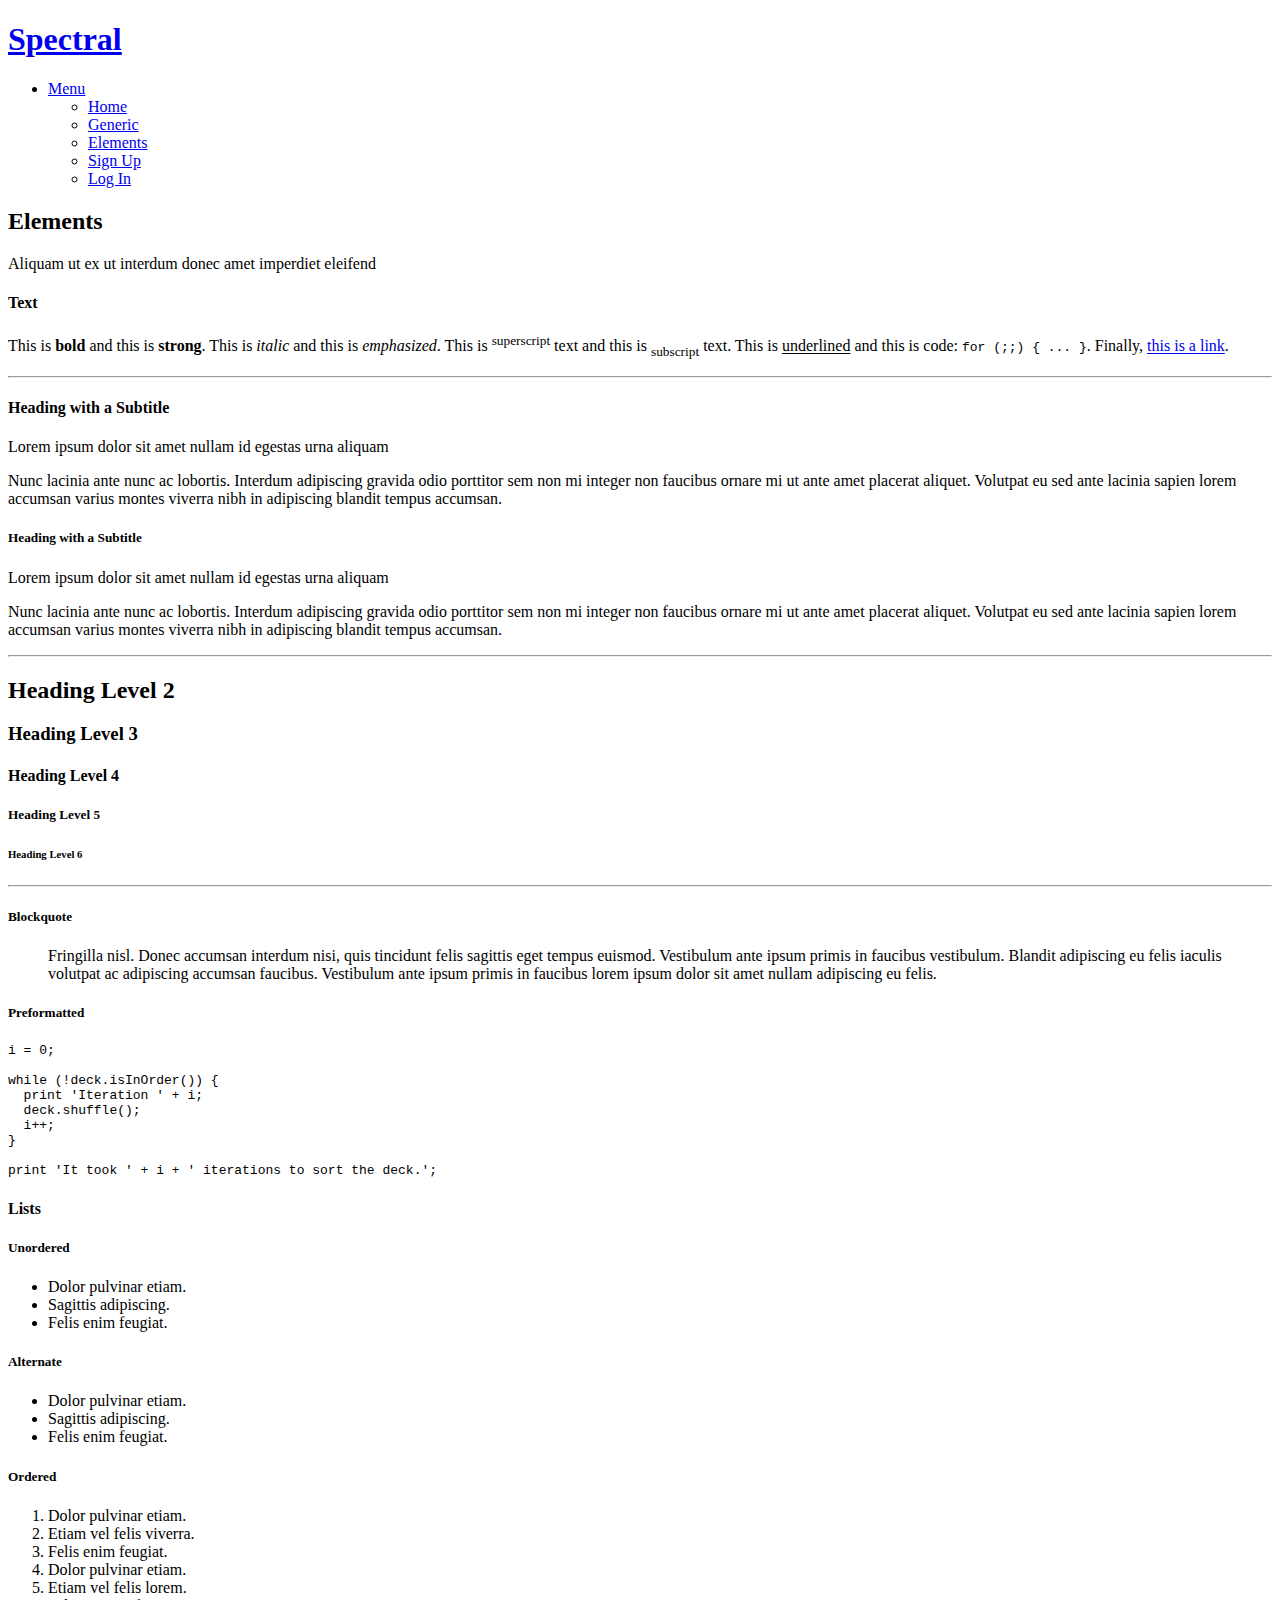
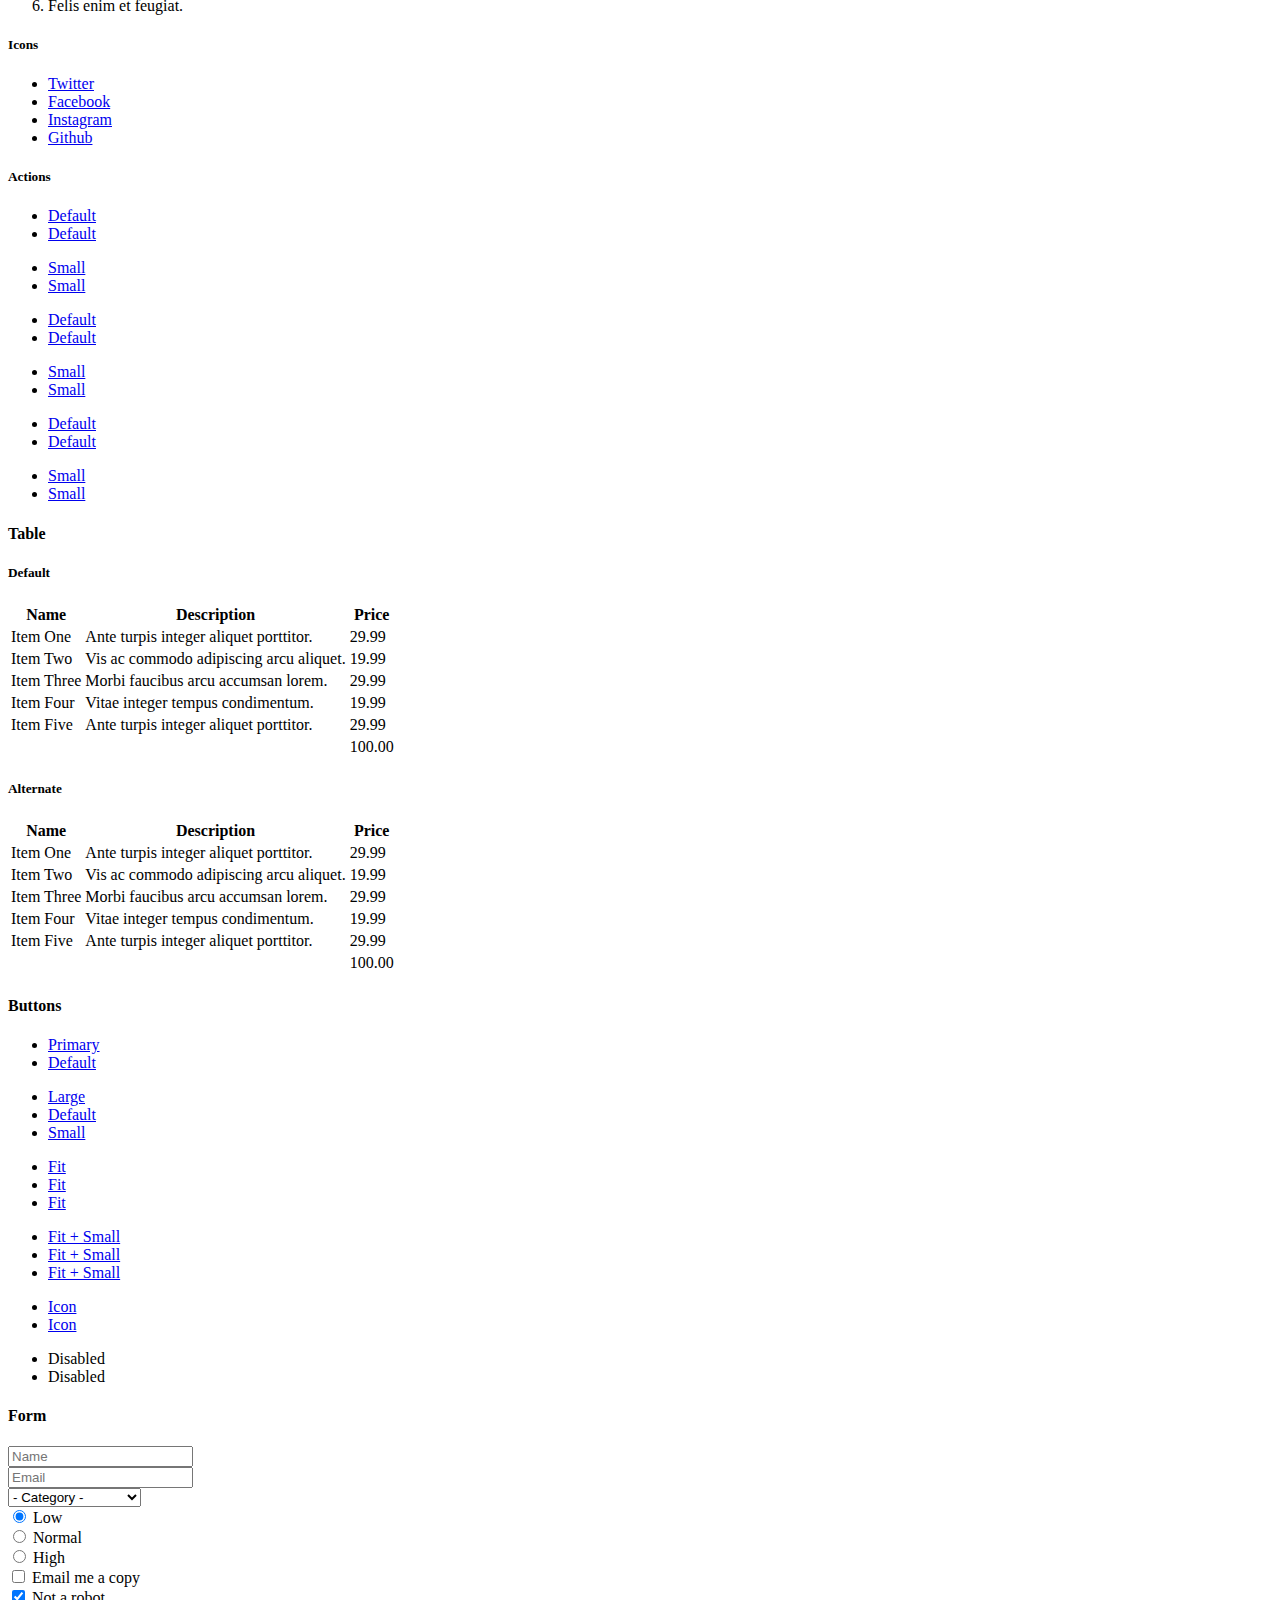
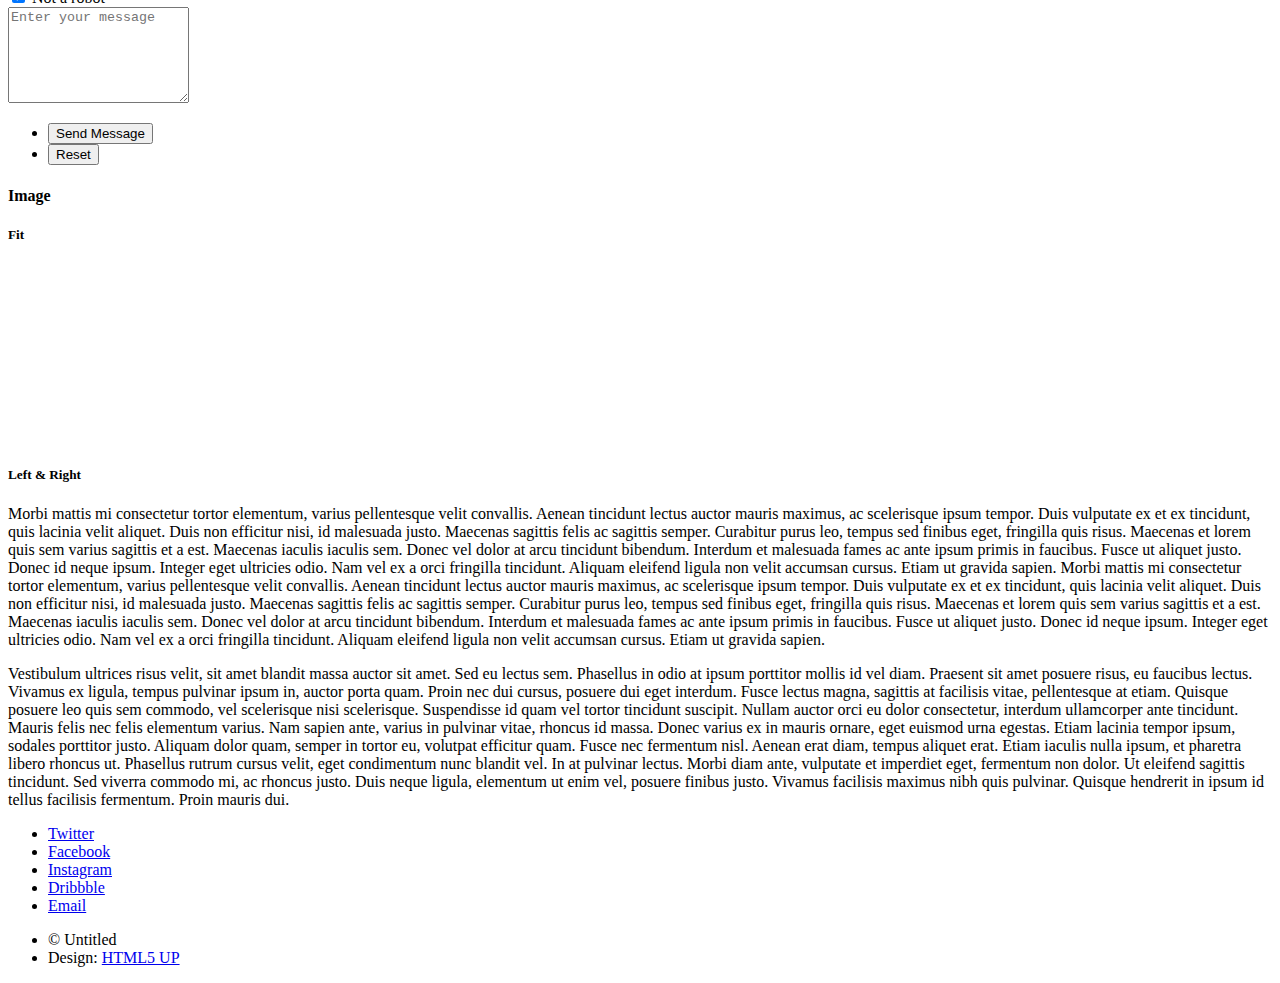
==== elements.html @ 7acec1b7 "Add files via upload" ====
<!DOCTYPE HTML>
<!--
	Spectral by HTML5 UP
	html5up.net | @ajlkn
	Free for personal and commercial use under the CCA 3.0 license (html5up.net/license)
-->
<html>
	<head>
		<title>Elements - Spectral by HTML5 UP</title>
		<meta charset="utf-8" />
		<meta name="viewport" content="width=device-width, initial-scale=1, user-scalable=no" />
		<link rel="stylesheet" href="assets/css/main.css" />
		<noscript><link rel="stylesheet" href="assets/css/noscript.css" /></noscript>
	</head>
	<body class="is-preload">

		<!-- Page Wrapper -->
			<div id="page-wrapper">

				<!-- Header -->
					<header id="header">
						<h1><a href="index.html">Spectral</a></h1>
						<nav id="nav">
							<ul>
								<li class="special">
									<a href="#menu" class="menuToggle"><span>Menu</span></a>
									<div id="menu">
										<ul>
											<li><a href="index.html">Home</a></li>
											<li><a href="generic.html">Generic</a></li>
											<li><a href="elements.html">Elements</a></li>
											<li><a href="#">Sign Up</a></li>
											<li><a href="#">Log In</a></li>
										</ul>
									</div>
								</li>
							</ul>
						</nav>
					</header>

				<!-- Main -->
					<article id="main">
						<header>
							<h2>Elements</h2>
							<p>Aliquam ut ex ut interdum donec amet imperdiet eleifend</p>
						</header>
						<section class="wrapper style5">
							<div class="inner">

								<section>
									<h4>Text</h4>
									<p>This is <b>bold</b> and this is <strong>strong</strong>. This is <i>italic</i> and this is <em>emphasized</em>.
									This is <sup>superscript</sup> text and this is <sub>subscript</sub> text.
									This is <u>underlined</u> and this is code: <code>for (;;) { ... }</code>. Finally, <a href="#">this is a link</a>.</p>
									<hr />
									<header>
										<h4>Heading with a Subtitle</h4>
										<p>Lorem ipsum dolor sit amet nullam id egestas urna aliquam</p>
									</header>
									<p>Nunc lacinia ante nunc ac lobortis. Interdum adipiscing gravida odio porttitor sem non mi integer non faucibus ornare mi ut ante amet placerat aliquet. Volutpat eu sed ante lacinia sapien lorem accumsan varius montes viverra nibh in adipiscing blandit tempus accumsan.</p>
									<header>
										<h5>Heading with a Subtitle</h5>
										<p>Lorem ipsum dolor sit amet nullam id egestas urna aliquam</p>
									</header>
									<p>Nunc lacinia ante nunc ac lobortis. Interdum adipiscing gravida odio porttitor sem non mi integer non faucibus ornare mi ut ante amet placerat aliquet. Volutpat eu sed ante lacinia sapien lorem accumsan varius montes viverra nibh in adipiscing blandit tempus accumsan.</p>
									<hr />
									<h2>Heading Level 2</h2>
									<h3>Heading Level 3</h3>
									<h4>Heading Level 4</h4>
									<h5>Heading Level 5</h5>
									<h6>Heading Level 6</h6>
									<hr />
									<h5>Blockquote</h5>
									<blockquote>Fringilla nisl. Donec accumsan interdum nisi, quis tincidunt felis sagittis eget tempus euismod. Vestibulum ante ipsum primis in faucibus vestibulum. Blandit adipiscing eu felis iaculis volutpat ac adipiscing accumsan faucibus. Vestibulum ante ipsum primis in faucibus lorem ipsum dolor sit amet nullam adipiscing eu felis.</blockquote>
									<h5>Preformatted</h5>
									<pre><code>i = 0;

while (!deck.isInOrder()) {
  print 'Iteration ' + i;
  deck.shuffle();
  i++;
}

print 'It took ' + i + ' iterations to sort the deck.';</code></pre>
								</section>

								<section>
									<h4>Lists</h4>
									<div class="row">
										<div class="col-6 col-12-medium">
											<h5>Unordered</h5>
											<ul>
												<li>Dolor pulvinar etiam.</li>
												<li>Sagittis adipiscing.</li>
												<li>Felis enim feugiat.</li>
											</ul>
											<h5>Alternate</h5>
											<ul class="alt">
												<li>Dolor pulvinar etiam.</li>
												<li>Sagittis adipiscing.</li>
												<li>Felis enim feugiat.</li>
											</ul>
										</div>
										<div class="col-6 col-12-medium">
											<h5>Ordered</h5>
											<ol>
												<li>Dolor pulvinar etiam.</li>
												<li>Etiam vel felis viverra.</li>
												<li>Felis enim feugiat.</li>
												<li>Dolor pulvinar etiam.</li>
												<li>Etiam vel felis lorem.</li>
												<li>Felis enim et feugiat.</li>
											</ol>
											<h5>Icons</h5>
											<ul class="icons">
												<li><a href="#" class="icon brands fa-twitter"><span class="label">Twitter</span></a></li>
												<li><a href="#" class="icon brands fa-facebook-f"><span class="label">Facebook</span></a></li>
												<li><a href="#" class="icon brands fa-instagram"><span class="label">Instagram</span></a></li>
												<li><a href="#" class="icon brands fa-github"><span class="label">Github</span></a></li>
											</ul>
										</div>
									</div>
									<h5>Actions</h5>
									<div class="row">
										<div class="col-6 col-12-medium">
											<ul class="actions">
												<li><a href="#" class="button primary">Default</a></li>
												<li><a href="#" class="button">Default</a></li>
											</ul>
											<ul class="actions small">
												<li><a href="#" class="button primary small">Small</a></li>
												<li><a href="#" class="button small">Small</a></li>
											</ul>
											<ul class="actions stacked">
												<li><a href="#" class="button primary">Default</a></li>
												<li><a href="#" class="button">Default</a></li>
											</ul>
											<ul class="actions stacked">
												<li><a href="#" class="button primary small">Small</a></li>
												<li><a href="#" class="button small">Small</a></li>
											</ul>
										</div>
										<div class="col-6 col-12-medium">
											<ul class="actions stacked">
												<li><a href="#" class="button primary fit">Default</a></li>
												<li><a href="#" class="button fit">Default</a></li>
											</ul>
											<ul class="actions stacked">
												<li><a href="#" class="button primary small fit">Small</a></li>
												<li><a href="#" class="button small fit">Small</a></li>
											</ul>
										</div>
									</div>
								</section>

								<section>
									<h4>Table</h4>
									<h5>Default</h5>
									<div class="table-wrapper">
										<table>
											<thead>
												<tr>
													<th>Name</th>
													<th>Description</th>
													<th>Price</th>
												</tr>
											</thead>
											<tbody>
												<tr>
													<td>Item One</td>
													<td>Ante turpis integer aliquet porttitor.</td>
													<td>29.99</td>
												</tr>
												<tr>
													<td>Item Two</td>
													<td>Vis ac commodo adipiscing arcu aliquet.</td>
													<td>19.99</td>
												</tr>
												<tr>
													<td>Item Three</td>
													<td> Morbi faucibus arcu accumsan lorem.</td>
													<td>29.99</td>
												</tr>
												<tr>
													<td>Item Four</td>
													<td>Vitae integer tempus condimentum.</td>
													<td>19.99</td>
												</tr>
												<tr>
													<td>Item Five</td>
													<td>Ante turpis integer aliquet porttitor.</td>
													<td>29.99</td>
												</tr>
											</tbody>
											<tfoot>
												<tr>
													<td colspan="2"></td>
													<td>100.00</td>
												</tr>
											</tfoot>
										</table>
									</div>

									<h5>Alternate</h5>
									<div class="table-wrapper">
										<table class="alt">
											<thead>
												<tr>
													<th>Name</th>
													<th>Description</th>
													<th>Price</th>
												</tr>
											</thead>
											<tbody>
												<tr>
													<td>Item One</td>
													<td>Ante turpis integer aliquet porttitor.</td>
													<td>29.99</td>
												</tr>
												<tr>
													<td>Item Two</td>
													<td>Vis ac commodo adipiscing arcu aliquet.</td>
													<td>19.99</td>
												</tr>
												<tr>
													<td>Item Three</td>
													<td> Morbi faucibus arcu accumsan lorem.</td>
													<td>29.99</td>
												</tr>
												<tr>
													<td>Item Four</td>
													<td>Vitae integer tempus condimentum.</td>
													<td>19.99</td>
												</tr>
												<tr>
													<td>Item Five</td>
													<td>Ante turpis integer aliquet porttitor.</td>
													<td>29.99</td>
												</tr>
											</tbody>
											<tfoot>
												<tr>
													<td colspan="2"></td>
													<td>100.00</td>
												</tr>
											</tfoot>
										</table>
									</div>
								</section>

								<section>
									<h4>Buttons</h4>
									<ul class="actions">
										<li><a href="#" class="button primary">Primary</a></li>
										<li><a href="#" class="button">Default</a></li>
									</ul>
									<ul class="actions">
										<li><a href="#" class="button large">Large</a></li>
										<li><a href="#" class="button">Default</a></li>
										<li><a href="#" class="button small">Small</a></li>
									</ul>
									<ul class="actions fit">
										<li><a href="#" class="button fit">Fit</a></li>
										<li><a href="#" class="button primary fit">Fit</a></li>
										<li><a href="#" class="button fit">Fit</a></li>
									</ul>
									<ul class="actions fit small">
										<li><a href="#" class="button primary fit small">Fit + Small</a></li>
										<li><a href="#" class="button fit small">Fit + Small</a></li>
										<li><a href="#" class="button primary fit small">Fit + Small</a></li>
									</ul>
									<ul class="actions">
										<li><a href="#" class="button primary icon solid fa-download">Icon</a></li>
										<li><a href="#" class="button icon solid fa-download">Icon</a></li>
									</ul>
									<ul class="actions">
										<li><span class="button primary disabled">Disabled</span></li>
										<li><span class="button disabled">Disabled</span></li>
									</ul>
								</section>

								<section>
									<h4>Form</h4>
									<form method="post" action="#">
										<div class="row gtr-uniform">
											<div class="col-6 col-12-xsmall">
												<input type="text" name="demo-name" id="demo-name" value="" placeholder="Name" />
											</div>
											<div class="col-6 col-12-xsmall">
												<input type="email" name="demo-email" id="demo-email" value="" placeholder="Email" />
											</div>
											<div class="col-12">
												<select name="demo-category" id="demo-category">
													<option value="">- Category -</option>
													<option value="1">Manufacturing</option>
													<option value="1">Shipping</option>
													<option value="1">Administration</option>
													<option value="1">Human Resources</option>
												</select>
											</div>
											<div class="col-4 col-12-small">
												<input type="radio" id="demo-priority-low" name="demo-priority" checked>
												<label for="demo-priority-low">Low</label>
											</div>
											<div class="col-4 col-12-small">
												<input type="radio" id="demo-priority-normal" name="demo-priority">
												<label for="demo-priority-normal">Normal</label>
											</div>
											<div class="col-4 col-12-small">
												<input type="radio" id="demo-priority-high" name="demo-priority">
												<label for="demo-priority-high">High</label>
											</div>
											<div class="col-6 col-12-small">
												<input type="checkbox" id="demo-copy" name="demo-copy">
												<label for="demo-copy">Email me a copy</label>
											</div>
											<div class="col-6 col-12-small">
												<input type="checkbox" id="demo-human" name="demo-human" checked>
												<label for="demo-human">Not a robot</label>
											</div>
											<div class="col-12">
												<textarea name="demo-message" id="demo-message" placeholder="Enter your message" rows="6"></textarea>
											</div>
											<div class="col-12">
												<ul class="actions">
													<li><input type="submit" value="Send Message" class="primary" /></li>
													<li><input type="reset" value="Reset" /></li>
												</ul>
											</div>
										</div>
									</form>
								</section>

								<section>
									<h4>Image</h4>
									<h5>Fit</h5>
									<div class="box alt">
										<div class="row gtr-50 gtr-uniform">
											<div class="col-12"><span class="image fit"><img src="images/banner.jpg" alt="" /></span></div>
											<div class="col-4"><span class="image fit"><img src="images/pic01.jpg" alt="" /></span></div>
											<div class="col-4"><span class="image fit"><img src="images/pic02.jpg" alt="" /></span></div>
											<div class="col-4"><span class="image fit"><img src="images/pic03.jpg" alt="" /></span></div>
											<div class="col-4"><span class="image fit"><img src="images/pic03.jpg" alt="" /></span></div>
											<div class="col-4"><span class="image fit"><img src="images/pic02.jpg" alt="" /></span></div>
											<div class="col-4"><span class="image fit"><img src="images/pic01.jpg" alt="" /></span></div>
											<div class="col-4"><span class="image fit"><img src="images/pic02.jpg" alt="" /></span></div>
											<div class="col-4"><span class="image fit"><img src="images/pic01.jpg" alt="" /></span></div>
											<div class="col-4"><span class="image fit"><img src="images/pic03.jpg" alt="" /></span></div>
										</div>
									</div>
									<h5>Left &amp; Right</h5>
									<p><span class="image left"><img src="images/pic04.jpg" alt="" /></span>Morbi mattis mi consectetur tortor elementum, varius pellentesque velit convallis. Aenean tincidunt lectus auctor mauris maximus, ac scelerisque ipsum tempor. Duis vulputate ex et ex tincidunt, quis lacinia velit aliquet. Duis non efficitur nisi, id malesuada justo. Maecenas sagittis felis ac sagittis semper. Curabitur purus leo, tempus sed finibus eget, fringilla quis risus. Maecenas et lorem quis sem varius sagittis et a est. Maecenas iaculis iaculis sem. Donec vel dolor at arcu tincidunt bibendum. Interdum et malesuada fames ac ante ipsum primis in faucibus. Fusce ut aliquet justo. Donec id neque ipsum. Integer eget ultricies odio. Nam vel ex a orci fringilla tincidunt. Aliquam eleifend ligula non velit accumsan cursus. Etiam ut gravida sapien. Morbi mattis mi consectetur tortor elementum, varius pellentesque velit convallis. Aenean tincidunt lectus auctor mauris maximus, ac scelerisque ipsum tempor. Duis vulputate ex et ex tincidunt, quis lacinia velit aliquet. Duis non efficitur nisi, id malesuada justo. Maecenas sagittis felis ac sagittis semper. Curabitur purus leo, tempus sed finibus eget, fringilla quis risus. Maecenas et lorem quis sem varius sagittis et a est. Maecenas iaculis iaculis sem. Donec vel dolor at arcu tincidunt bibendum. Interdum et malesuada fames ac ante ipsum primis in faucibus. Fusce ut aliquet justo. Donec id neque ipsum. Integer eget ultricies odio. Nam vel ex a orci fringilla tincidunt. Aliquam eleifend ligula non velit accumsan cursus. Etiam ut gravida sapien.</p>
									<p><span class="image right"><img src="images/pic05.jpg" alt="" /></span>Vestibulum ultrices risus velit, sit amet blandit massa auctor sit amet. Sed eu lectus sem. Phasellus in odio at ipsum porttitor mollis id vel diam. Praesent sit amet posuere risus, eu faucibus lectus. Vivamus ex ligula, tempus pulvinar ipsum in, auctor porta quam. Proin nec dui cursus, posuere dui eget interdum. Fusce lectus magna, sagittis at facilisis vitae, pellentesque at etiam. Quisque posuere leo quis sem commodo, vel scelerisque nisi scelerisque. Suspendisse id quam vel tortor tincidunt suscipit. Nullam auctor orci eu dolor consectetur, interdum ullamcorper ante tincidunt. Mauris felis nec felis elementum varius. Nam sapien ante, varius in pulvinar vitae, rhoncus id massa. Donec varius ex in mauris ornare, eget euismod urna egestas. Etiam lacinia tempor ipsum, sodales porttitor justo. Aliquam dolor quam, semper in tortor eu, volutpat efficitur quam. Fusce nec fermentum nisl. Aenean erat diam, tempus aliquet erat. Etiam iaculis nulla ipsum, et pharetra libero rhoncus ut. Phasellus rutrum cursus velit, eget condimentum nunc blandit vel. In at pulvinar lectus. Morbi diam ante, vulputate et imperdiet eget, fermentum non dolor. Ut eleifend sagittis tincidunt. Sed viverra commodo mi, ac rhoncus justo. Duis neque ligula, elementum ut enim vel, posuere finibus justo. Vivamus facilisis maximus nibh quis pulvinar. Quisque hendrerit in ipsum id tellus facilisis fermentum. Proin mauris dui.</p>
								</section>

							</div>
						</section>
					</article>

				<!-- Footer -->
					<footer id="footer">
						<ul class="icons">
							<li><a href="#" class="icon brands fa-twitter"><span class="label">Twitter</span></a></li>
							<li><a href="#" class="icon brands fa-facebook-f"><span class="label">Facebook</span></a></li>
							<li><a href="#" class="icon brands fa-instagram"><span class="label">Instagram</span></a></li>
							<li><a href="#" class="icon brands fa-dribbble"><span class="label">Dribbble</span></a></li>
							<li><a href="#" class="icon solid fa-envelope"><span class="label">Email</span></a></li>
						</ul>
						<ul class="copyright">
							<li>&copy; Untitled</li><li>Design: <a href="http://html5up.net">HTML5 UP</a></li>
						</ul>
					</footer>

			</div>

		<!-- Scripts -->
			<script src="assets/js/jquery.min.js"></script>
			<script src="assets/js/jquery.scrollex.min.js"></script>
			<script src="assets/js/jquery.scrolly.min.js"></script>
			<script src="assets/js/browser.min.js"></script>
			<script src="assets/js/breakpoints.min.js"></script>
			<script src="assets/js/util.js"></script>
			<script src="assets/js/main.js"></script>

	</body>
</html>
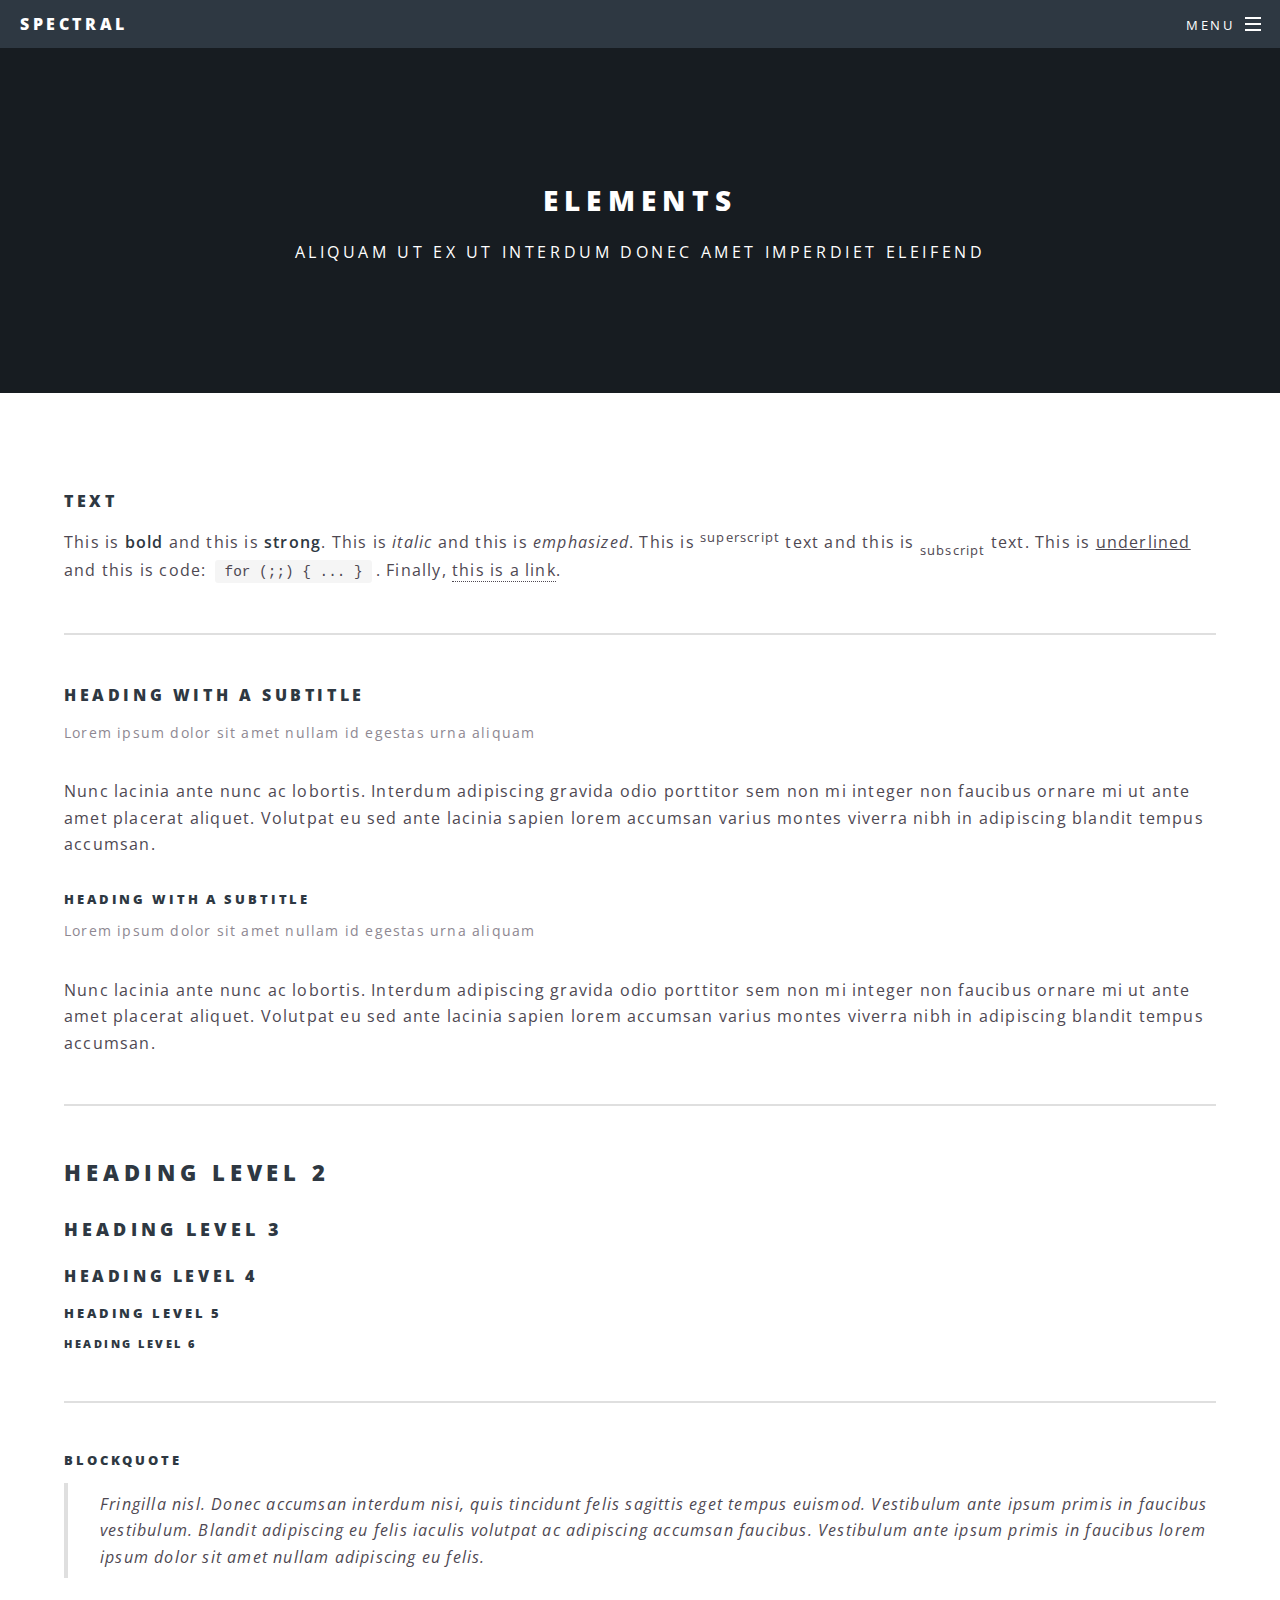
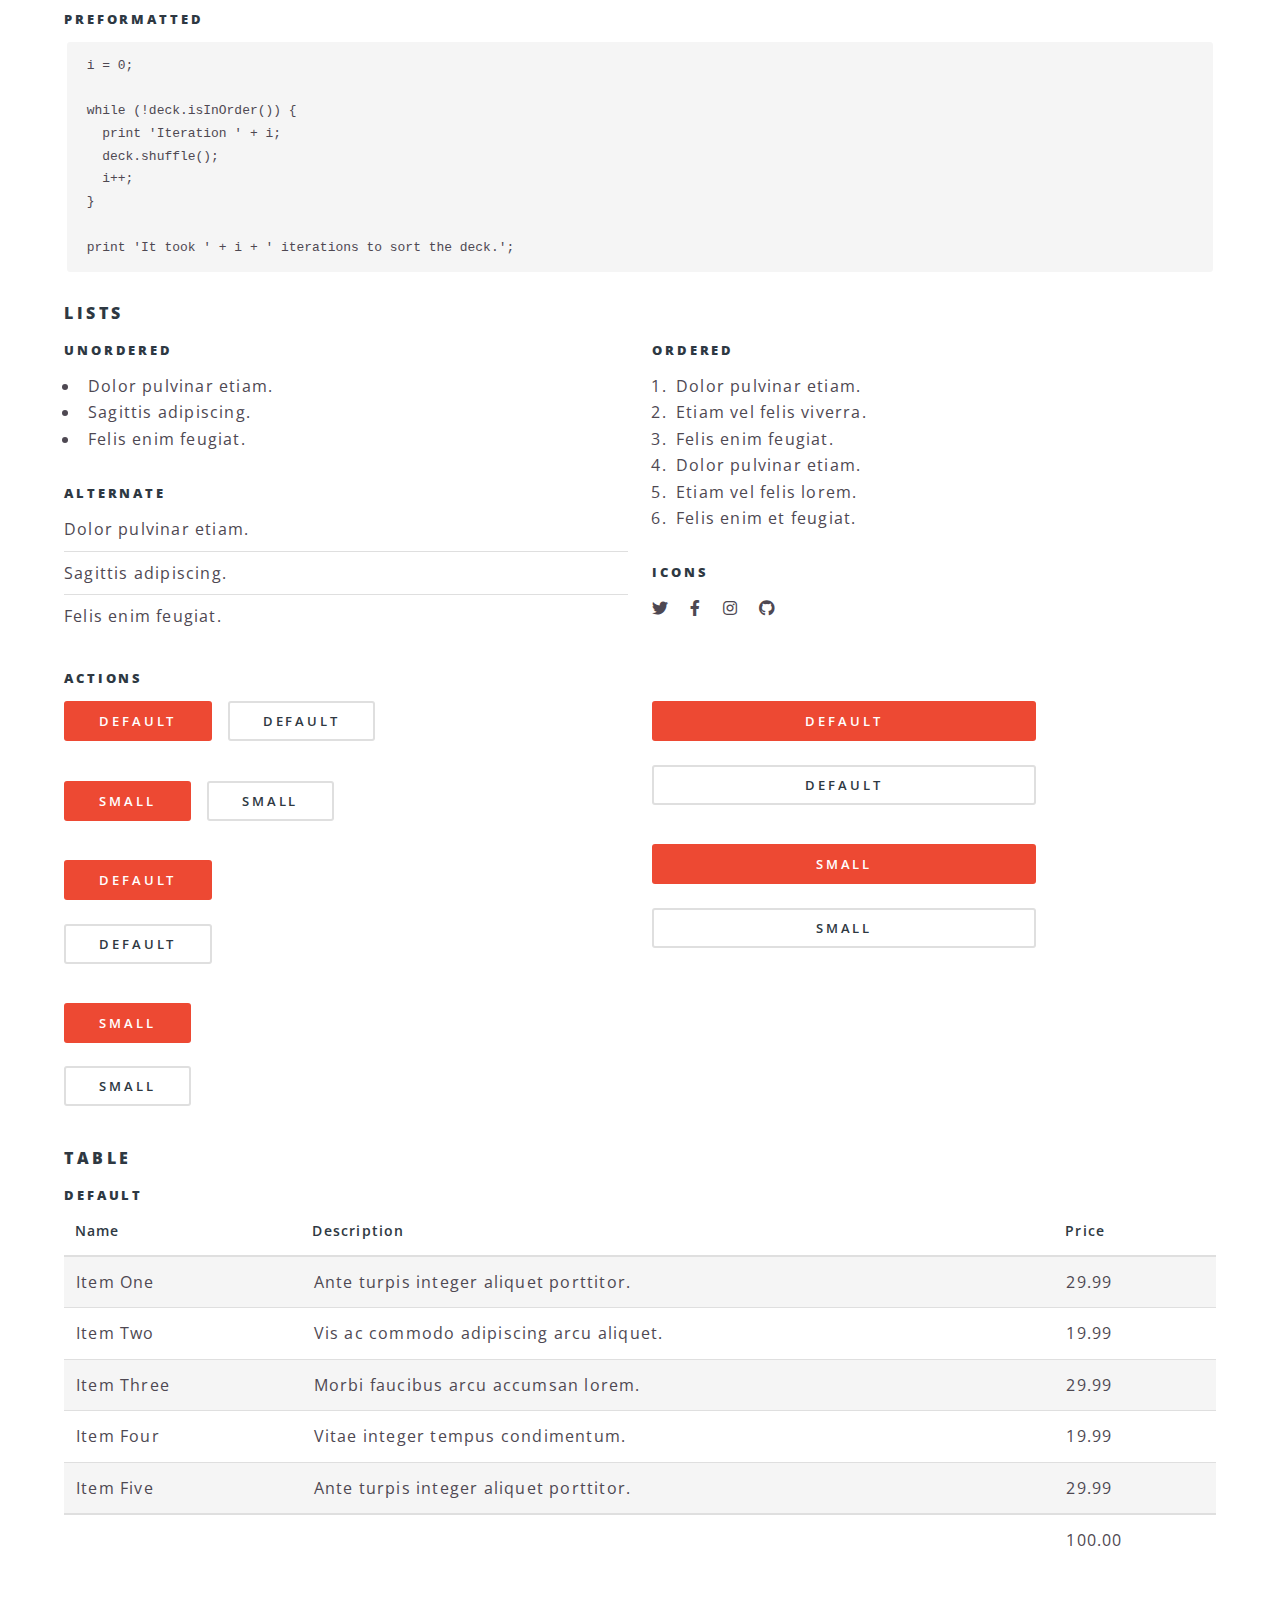
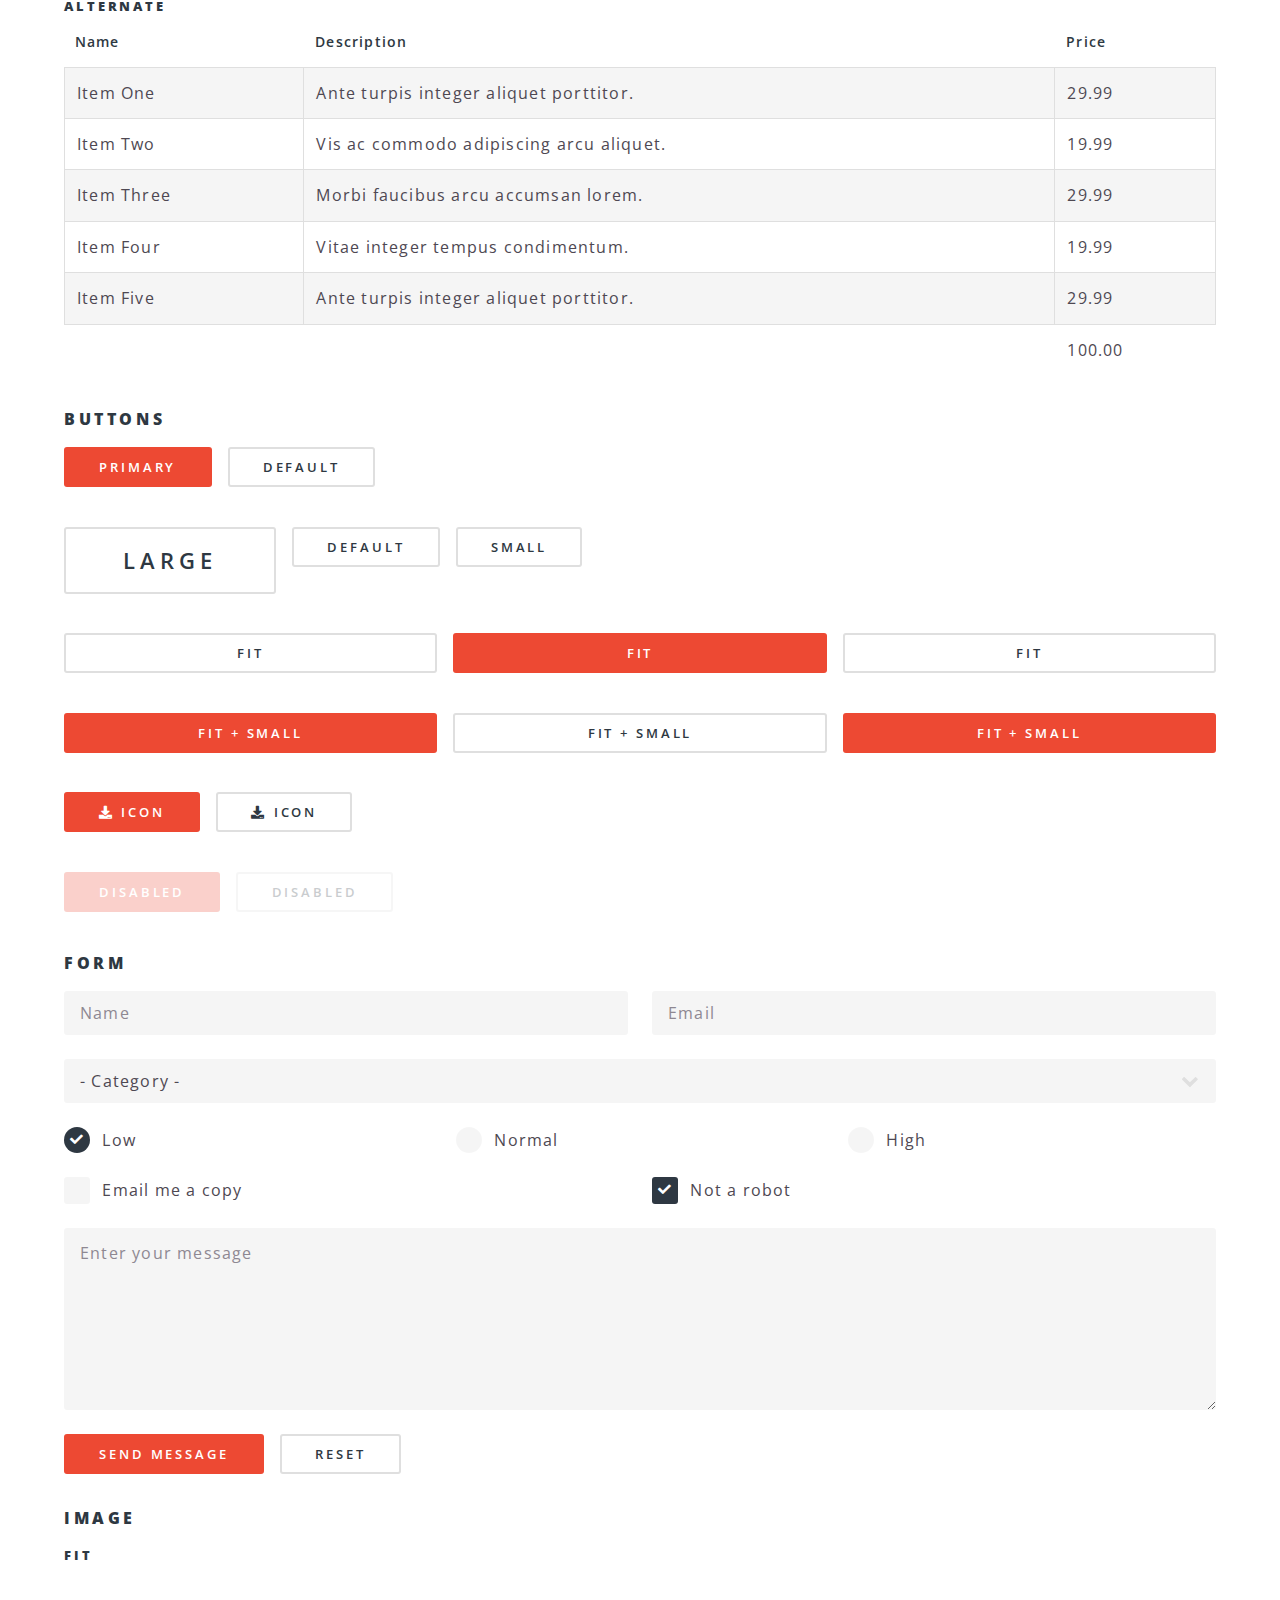
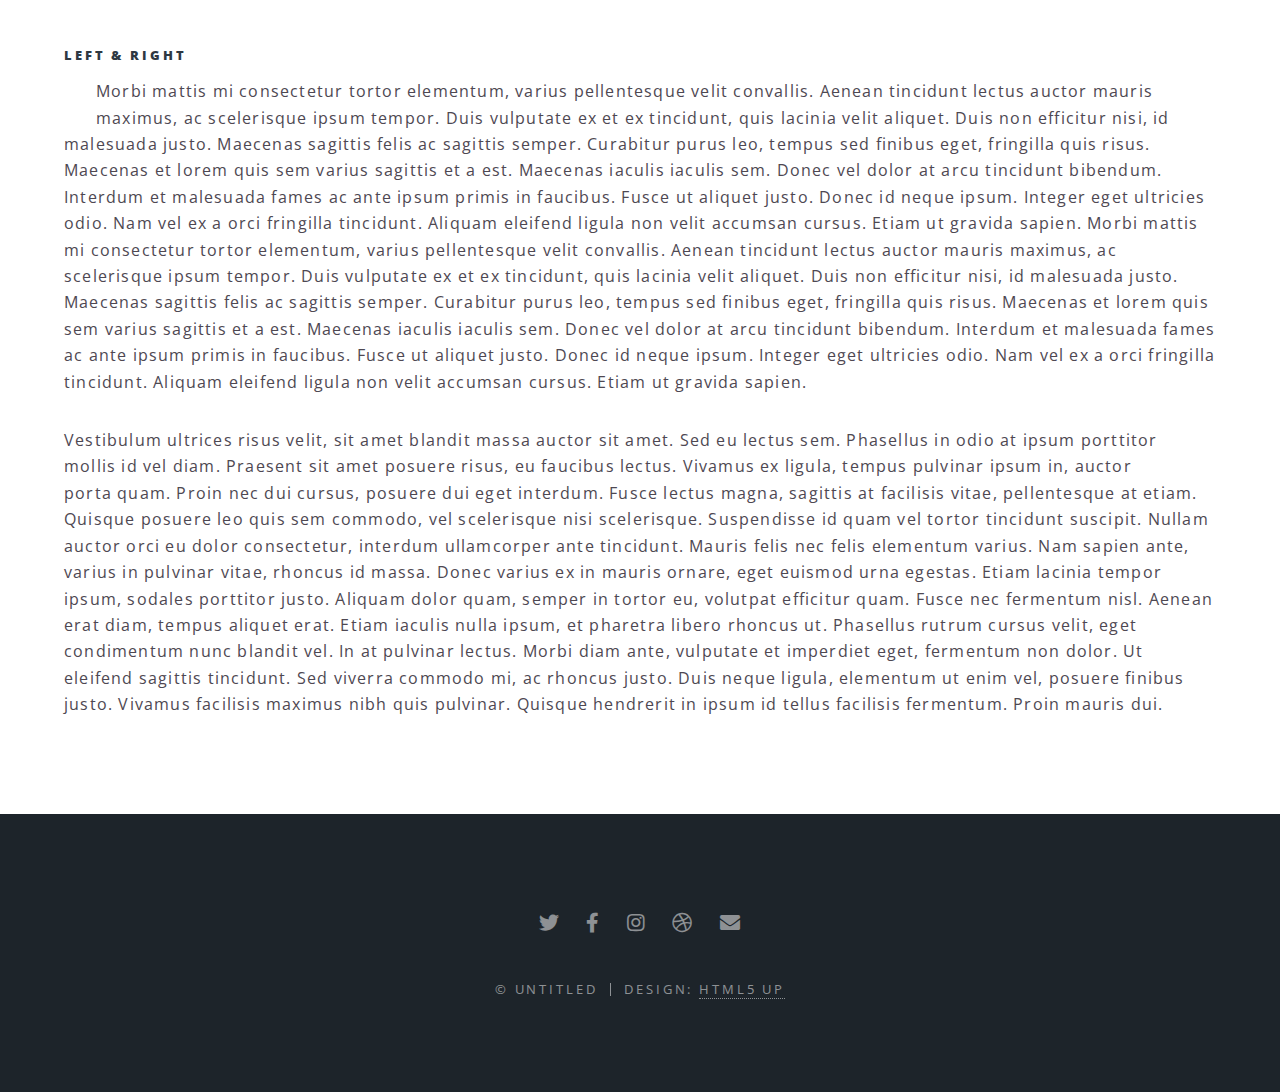
==== commit 6c5d52d8: "Update elements.html" ====
--- a/elements.html
+++ b/elements.html
@@ -1,12 +1,7 @@
 <!DOCTYPE HTML>
-<!--
-	Spectral by HTML5 UP
-	html5up.net | @ajlkn
-	Free for personal and commercial use under the CCA 3.0 license (html5up.net/license)
--->
 <html>
 	<head>
-		<title>Elements - Spectral by HTML5 UP</title>
+		<title>Elements - Solviante</title>
 		<meta charset="utf-8" />
 		<meta name="viewport" content="width=device-width, initial-scale=1, user-scalable=no" />
 		<link rel="stylesheet" href="assets/css/main.css" />
@@ -383,4 +378,4 @@
 			<script src="assets/js/main.js"></script>
 
 	</body>
-</html>+</html>
--- a/assets/css/main.css
+++ b/assets/css/main.css
@@ -0,0 +1,3999 @@
+@import url(fontawesome-all.min.css);
+@import url("https://fonts.googleapis.com/css?family=Open+Sans:400,400italic,600,600italic,800,800italic");
+
+/*
+	Spectral by HTML5 UP
+	html5up.net | @ajlkn
+	Free for personal and commercial use under the CCA 3.0 license (html5up.net/license)
+*/
+
+html, body, div, span, applet, object,
+iframe, h1, h2, h3, h4, h5, h6, p, blockquote,
+pre, a, abbr, acronym, address, big, cite,
+code, del, dfn, em, img, ins, kbd, q, s, samp,
+small, strike, strong, sub, sup, tt, var, b,
+u, i, center, dl, dt, dd, ol, ul, li, fieldset,
+form, label, legend, table, caption, tbody,
+tfoot, thead, tr, th, td, article, aside,
+canvas, details, embed, figure, figcaption,
+footer, header, hgroup, menu, nav, output, ruby,
+section, summary, time, mark, audio, video {
+	margin: 0;
+	padding: 0;
+	border: 0;
+	font-size: 100%;
+	font: inherit;
+	vertical-align: baseline;}
+
+article, aside, details, figcaption, figure,
+footer, header, hgroup, menu, nav, section {
+	display: block;}
+
+body {
+	line-height: 1;
+}
+
+ol, ul {
+	list-style: none;
+}
+
+blockquote, q {
+	quotes: none;
+}
+
+	blockquote:before, blockquote:after, q:before, q:after {
+		content: '';
+		content: none;
+	}
+
+table {
+	border-collapse: collapse;
+	border-spacing: 0;
+}
+
+body {
+	-webkit-text-size-adjust: none;
+}
+
+mark {
+	background-color: transparent;
+	color: inherit;
+}
+
+input::-moz-focus-inner {
+	border: 0;
+	padding: 0;
+}
+
+input, select, textarea {
+	-moz-appearance: none;
+	-webkit-appearance: none;
+	-ms-appearance: none;
+	appearance: none;
+}
+
+/* Basic */
+
+	@-ms-viewport {
+		width: device-width;
+	}
+
+	html {
+		box-sizing: border-box;
+	}
+
+	*, *:before, *:after {
+		box-sizing: inherit;
+	}
+
+	body {
+		background: #2e3842;
+	}
+
+		body.is-preload *, body.is-preload *:before, body.is-preload *:after {
+			-moz-animation: none !important;
+			-webkit-animation: none !important;
+			-ms-animation: none !important;
+			animation: none !important;
+			-moz-transition: none !important;
+			-webkit-transition: none !important;
+			-ms-transition: none !important;
+			transition: none !important;
+		}
+
+	body, input, select, textarea {
+		color: #fff;
+		font-family: "Open Sans", Helvetica, sans-serif;
+		font-size: 15pt;
+		font-weight: 400;
+		letter-spacing: 0.075em;
+		line-height: 1.65em;
+	}
+
+		@media screen and (max-width: 1680px) {
+
+			body, input, select, textarea {
+				font-size: 13pt;
+			}
+
+		}
+
+		@media screen and (max-width: 1280px) {
+
+			body, input, select, textarea {
+				font-size: 12pt;
+			}
+
+		}
+
+		@media screen and (max-width: 736px) {
+
+			body, input, select, textarea {
+				font-size: 11pt;
+				letter-spacing: 0.0375em;
+			}
+
+		}
+
+	a {
+		-moz-transition: color 0.2s ease, border-bottom-color 0.2s ease;
+		-webkit-transition: color 0.2s ease, border-bottom-color 0.2s ease;
+		-ms-transition: color 0.2s ease, border-bottom-color 0.2s ease;
+		transition: color 0.2s ease, border-bottom-color 0.2s ease;
+		border-bottom: dotted 1px;
+		color: inherit;
+		text-decoration: none;
+	}
+
+		a:hover {
+			border-bottom-color: transparent;
+		}
+
+	strong, b {
+		color: #fff;
+		font-weight: 600;
+	}
+
+	em, i {
+		font-style: italic;
+	}
+
+	p {
+		margin: 0 0 2em 0;
+	}
+
+	h1, h2, h3, h4, h5, h6 {
+		color: #fff;
+		font-weight: 800;
+		letter-spacing: 0.225em;
+		line-height: 1em;
+		margin: 0 0 1em 0;
+		text-transform: uppercase;
+	}
+
+		h1 a, h2 a, h3 a, h4 a, h5 a, h6 a {
+			color: inherit;
+			text-decoration: none;
+		}
+
+	h2 {
+		font-size: 1.35em;
+		line-height: 1.75em;
+	}
+
+		@media screen and (max-width: 736px) {
+
+			h2 {
+				font-size: 1.1em;
+				line-height: 1.65em;
+			}
+
+		}
+
+	h3 {
+		font-size: 1.15em;
+		line-height: 1.75em;
+	}
+
+		@media screen and (max-width: 736px) {
+
+			h3 {
+				font-size: 1em;
+				line-height: 1.65em;
+			}
+
+		}
+
+	h4 {
+		font-size: 1em;
+		line-height: 1.5em;
+	}
+
+	h5 {
+		font-size: 0.8em;
+		line-height: 1.5em;
+	}
+
+	h6 {
+		font-size: 0.7em;
+		line-height: 1.5em;
+	}
+
+	sub {
+		font-size: 0.8em;
+		position: relative;
+		top: 0.5em;
+	}
+
+	sup {
+		font-size: 0.8em;
+		position: relative;
+		top: -0.5em;
+	}
+
+	hr {
+		border: 0;
+		border-bottom: solid 2px #fff;
+		margin: 3em 0;
+	}
+
+		hr.major {
+			margin: 4.5em 0;
+		}
+
+	blockquote {
+		border-left: solid 4px #fff;
+		font-style: italic;
+		margin: 0 0 2em 0;
+		padding: 0.5em 0 0.5em 2em;
+	}
+
+	code {
+		background: rgba(144, 144, 144, 0.25);
+		border-radius: 3px;
+		font-family: "Courier New", monospace;
+		font-size: 0.9em;
+		letter-spacing: 0;
+		margin: 0 0.25em;
+		padding: 0.25em 0.65em;
+	}
+
+	pre {
+		-webkit-overflow-scrolling: touch;
+		font-family: "Courier New", monospace;
+		font-size: 0.9em;
+		margin: 0 0 2em 0;
+	}
+
+		pre code {
+			display: block;
+			line-height: 1.75em;
+			padding: 1em 1.5em;
+			overflow-x: auto;
+		}
+
+	.align-left {
+		text-align: left;
+	}
+
+	.align-center {
+		text-align: center;
+	}
+
+	.align-right {
+		text-align: right;
+	}
+
+/* Row */
+
+	.row {
+		display: flex;
+		flex-wrap: wrap;
+		box-sizing: border-box;
+		align-items: stretch;
+	}
+
+		.row > * {
+			box-sizing: border-box;
+		}
+
+		.row.gtr-uniform > * > :last-child {
+			margin-bottom: 0;
+		}
+
+		.row.aln-left {
+			justify-content: flex-start;
+		}
+
+		.row.aln-center {
+			justify-content: center;
+		}
+
+		.row.aln-right {
+			justify-content: flex-end;
+		}
+
+		.row.aln-top {
+			align-items: flex-start;
+		}
+
+		.row.aln-middle {
+			align-items: center;
+		}
+
+		.row.aln-bottom {
+			align-items: flex-end;
+		}
+
+		.row > .imp {
+			order: -1;
+		}
+
+		.row > .col-1 {
+			width: 8.33333%;
+		}
+
+		.row > .off-1 {
+			margin-left: 8.33333%;
+		}
+
+		.row > .col-2 {
+			width: 16.66667%;
+		}
+
+		.row > .off-2 {
+			margin-left: 16.66667%;
+		}
+
+		.row > .col-3 {
+			width: 25%;
+		}
+
+		.row > .off-3 {
+			margin-left: 25%;
+		}
+
+		.row > .col-4 {
+			width: 33.33333%;
+		}
+
+		.row > .off-4 {
+			margin-left: 33.33333%;
+		}
+
+		.row > .col-5 {
+			width: 41.66667%;
+		}
+
+		.row > .off-5 {
+			margin-left: 41.66667%;
+		}
+
+		.row > .col-6 {
+			width: 50%;
+		}
+
+		.row > .off-6 {
+			margin-left: 50%;
+		}
+
+		.row > .col-7 {
+			width: 58.33333%;
+		}
+
+		.row > .off-7 {
+			margin-left: 58.33333%;
+		}
+
+		.row > .col-8 {
+			width: 66.66667%;
+		}
+
+		.row > .off-8 {
+			margin-left: 66.66667%;
+		}
+
+		.row > .col-9 {
+			width: 75%;
+		}
+
+		.row > .off-9 {
+			margin-left: 75%;
+		}
+
+		.row > .col-10 {
+			width: 83.33333%;
+		}
+
+		.row > .off-10 {
+			margin-left: 83.33333%;
+		}
+
+		.row > .col-11 {
+			width: 91.66667%;
+		}
+
+		.row > .off-11 {
+			margin-left: 91.66667%;
+		}
+
+		.row > .col-12 {
+			width: 100%;
+		}
+
+		.row > .off-12 {
+			margin-left: 100%;
+		}
+
+		.row.gtr-0 {
+			margin-top: 0;
+			margin-left: 0em;
+		}
+
+			.row.gtr-0 > * {
+				padding: 0 0 0 0em;
+			}
+
+			.row.gtr-0.gtr-uniform {
+				margin-top: 0em;
+			}
+
+				.row.gtr-0.gtr-uniform > * {
+					padding-top: 0em;
+				}
+
+		.row.gtr-25 {
+			margin-top: 0;
+			margin-left: -0.375em;
+		}
+
+			.row.gtr-25 > * {
+				padding: 0 0 0 0.375em;
+			}
+
+			.row.gtr-25.gtr-uniform {
+				margin-top: -0.375em;
+			}
+
+				.row.gtr-25.gtr-uniform > * {
+					padding-top: 0.375em;
+				}
+
+		.row.gtr-50 {
+			margin-top: 0;
+			margin-left: -0.75em;
+		}
+
+			.row.gtr-50 > * {
+				padding: 0 0 0 0.75em;
+			}
+
+			.row.gtr-50.gtr-uniform {
+				margin-top: -0.75em;
+			}
+
+				.row.gtr-50.gtr-uniform > * {
+					padding-top: 0.75em;
+				}
+
+		.row {
+			margin-top: 0;
+			margin-left: -1.5em;
+		}
+
+			.row > * {
+				padding: 0 0 0 1.5em;
+			}
+
+			.row.gtr-uniform {
+				margin-top: -1.5em;
+			}
+
+				.row.gtr-uniform > * {
+					padding-top: 1.5em;
+				}
+
+		.row.gtr-150 {
+			margin-top: 0;
+			margin-left: -2.25em;
+		}
+
+			.row.gtr-150 > * {
+				padding: 0 0 0 2.25em;
+			}
+
+			.row.gtr-150.gtr-uniform {
+				margin-top: -2.25em;
+			}
+
+				.row.gtr-150.gtr-uniform > * {
+					padding-top: 2.25em;
+				}
+
+		.row.gtr-200 {
+			margin-top: 0;
+			margin-left: -3em;
+		}
+
+			.row.gtr-200 > * {
+				padding: 0 0 0 3em;
+			}
+
+			.row.gtr-200.gtr-uniform {
+				margin-top: -3em;
+			}
+
+				.row.gtr-200.gtr-uniform > * {
+					padding-top: 3em;
+				}
+
+		@media screen and (max-width: 1680px) {
+
+			.row {
+				display: flex;
+				flex-wrap: wrap;
+				box-sizing: border-box;
+				align-items: stretch;
+			}
+
+				.row > * {
+					box-sizing: border-box;
+				}
+
+				.row.gtr-uniform > * > :last-child {
+					margin-bottom: 0;
+				}
+
+				.row.aln-left {
+					justify-content: flex-start;
+				}
+
+				.row.aln-center {
+					justify-content: center;
+				}
+
+				.row.aln-right {
+					justify-content: flex-end;
+				}
+
+				.row.aln-top {
+					align-items: flex-start;
+				}
+
+				.row.aln-middle {
+					align-items: center;
+				}
+
+				.row.aln-bottom {
+					align-items: flex-end;
+				}
+
+				.row > .imp-xlarge {
+					order: -1;
+				}
+
+				.row > .col-1-xlarge {
+					width: 8.33333%;
+				}
+
+				.row > .off-1-xlarge {
+					margin-left: 8.33333%;
+				}
+
+				.row > .col-2-xlarge {
+					width: 16.66667%;
+				}
+
+				.row > .off-2-xlarge {
+					margin-left: 16.66667%;
+				}
+
+				.row > .col-3-xlarge {
+					width: 25%;
+				}
+
+				.row > .off-3-xlarge {
+					margin-left: 25%;
+				}
+
+				.row > .col-4-xlarge {
+					width: 33.33333%;
+				}
+
+				.row > .off-4-xlarge {
+					margin-left: 33.33333%;
+				}
+
+				.row > .col-5-xlarge {
+					width: 41.66667%;
+				}
+
+				.row > .off-5-xlarge {
+					margin-left: 41.66667%;
+				}
+
+				.row > .col-6-xlarge {
+					width: 50%;
+				}
+
+				.row > .off-6-xlarge {
+					margin-left: 50%;
+				}
+
+				.row > .col-7-xlarge {
+					width: 58.33333%;
+				}
+
+				.row > .off-7-xlarge {
+					margin-left: 58.33333%;
+				}
+
+				.row > .col-8-xlarge {
+					width: 66.66667%;
+				}
+
+				.row > .off-8-xlarge {
+					margin-left: 66.66667%;
+				}
+
+				.row > .col-9-xlarge {
+					width: 75%;
+				}
+
+				.row > .off-9-xlarge {
+					margin-left: 75%;
+				}
+
+				.row > .col-10-xlarge {
+					width: 83.33333%;
+				}
+
+				.row > .off-10-xlarge {
+					margin-left: 83.33333%;
+				}
+
+				.row > .col-11-xlarge {
+					width: 91.66667%;
+				}
+
+				.row > .off-11-xlarge {
+					margin-left: 91.66667%;
+				}
+
+				.row > .col-12-xlarge {
+					width: 100%;
+				}
+
+				.row > .off-12-xlarge {
+					margin-left: 100%;
+				}
+
+				.row.gtr-0 {
+					margin-top: 0;
+					margin-left: 0em;
+				}
+
+					.row.gtr-0 > * {
+						padding: 0 0 0 0em;
+					}
+
+					.row.gtr-0.gtr-uniform {
+						margin-top: 0em;
+					}
+
+						.row.gtr-0.gtr-uniform > * {
+							padding-top: 0em;
+						}
+
+				.row.gtr-25 {
+					margin-top: 0;
+					margin-left: -0.375em;
+				}
+
+					.row.gtr-25 > * {
+						padding: 0 0 0 0.375em;
+					}
+
+					.row.gtr-25.gtr-uniform {
+						margin-top: -0.375em;
+					}
+
+						.row.gtr-25.gtr-uniform > * {
+							padding-top: 0.375em;
+						}
+
+				.row.gtr-50 {
+					margin-top: 0;
+					margin-left: -0.75em;
+				}
+
+					.row.gtr-50 > * {
+						padding: 0 0 0 0.75em;
+					}
+
+					.row.gtr-50.gtr-uniform {
+						margin-top: -0.75em;
+					}
+
+						.row.gtr-50.gtr-uniform > * {
+							padding-top: 0.75em;
+						}
+
+				.row {
+					margin-top: 0;
+					margin-left: -1.5em;
+				}
+
+					.row > * {
+						padding: 0 0 0 1.5em;
+					}
+
+					.row.gtr-uniform {
+						margin-top: -1.5em;
+					}
+
+						.row.gtr-uniform > * {
+							padding-top: 1.5em;
+						}
+
+				.row.gtr-150 {
+					margin-top: 0;
+					margin-left: -2.25em;
+				}
+
+					.row.gtr-150 > * {
+						padding: 0 0 0 2.25em;
+					}
+
+					.row.gtr-150.gtr-uniform {
+						margin-top: -2.25em;
+					}
+
+						.row.gtr-150.gtr-uniform > * {
+							padding-top: 2.25em;
+						}
+
+				.row.gtr-200 {
+					margin-top: 0;
+					margin-left: -3em;
+				}
+
+					.row.gtr-200 > * {
+						padding: 0 0 0 3em;
+					}
+
+					.row.gtr-200.gtr-uniform {
+						margin-top: -3em;
+					}
+
+						.row.gtr-200.gtr-uniform > * {
+							padding-top: 3em;
+						}
+
+		}
+
+		@media screen and (max-width: 1280px) {
+
+			.row {
+				display: flex;
+				flex-wrap: wrap;
+				box-sizing: border-box;
+				align-items: stretch;
+			}
+
+				.row > * {
+					box-sizing: border-box;
+				}
+
+				.row.gtr-uniform > * > :last-child {
+					margin-bottom: 0;
+				}
+
+				.row.aln-left {
+					justify-content: flex-start;
+				}
+
+				.row.aln-center {
+					justify-content: center;
+				}
+
+				.row.aln-right {
+					justify-content: flex-end;
+				}
+
+				.row.aln-top {
+					align-items: flex-start;
+				}
+
+				.row.aln-middle {
+					align-items: center;
+				}
+
+				.row.aln-bottom {
+					align-items: flex-end;
+				}
+
+				.row > .imp-large {
+					order: -1;
+				}
+
+				.row > .col-1-large {
+					width: 8.33333%;
+				}
+
+				.row > .off-1-large {
+					margin-left: 8.33333%;
+				}
+
+				.row > .col-2-large {
+					width: 16.66667%;
+				}
+
+				.row > .off-2-large {
+					margin-left: 16.66667%;
+				}
+
+				.row > .col-3-large {
+					width: 25%;
+				}
+
+				.row > .off-3-large {
+					margin-left: 25%;
+				}
+
+				.row > .col-4-large {
+					width: 33.33333%;
+				}
+
+				.row > .off-4-large {
+					margin-left: 33.33333%;
+				}
+
+				.row > .col-5-large {
+					width: 41.66667%;
+				}
+
+				.row > .off-5-large {
+					margin-left: 41.66667%;
+				}
+
+				.row > .col-6-large {
+					width: 50%;
+				}
+
+				.row > .off-6-large {
+					margin-left: 50%;
+				}
+
+				.row > .col-7-large {
+					width: 58.33333%;
+				}
+
+				.row > .off-7-large {
+					margin-left: 58.33333%;
+				}
+
+				.row > .col-8-large {
+					width: 66.66667%;
+				}
+
+				.row > .off-8-large {
+					margin-left: 66.66667%;
+				}
+
+				.row > .col-9-large {
+					width: 75%;
+				}
+
+				.row > .off-9-large {
+					margin-left: 75%;
+				}
+
+				.row > .col-10-large {
+					width: 83.33333%;
+				}
+
+				.row > .off-10-large {
+					margin-left: 83.33333%;
+				}
+
+				.row > .col-11-large {
+					width: 91.66667%;
+				}
+
+				.row > .off-11-large {
+					margin-left: 91.66667%;
+				}
+
+				.row > .col-12-large {
+					width: 100%;
+				}
+
+				.row > .off-12-large {
+					margin-left: 100%;
+				}
+
+				.row.gtr-0 {
+					margin-top: 0;
+					margin-left: 0em;
+				}
+
+					.row.gtr-0 > * {
+						padding: 0 0 0 0em;
+					}
+
+					.row.gtr-0.gtr-uniform {
+						margin-top: 0em;
+					}
+
+						.row.gtr-0.gtr-uniform > * {
+							padding-top: 0em;
+						}
+
+				.row.gtr-25 {
+					margin-top: 0;
+					margin-left: -0.375em;
+				}
+
+					.row.gtr-25 > * {
+						padding: 0 0 0 0.375em;
+					}
+
+					.row.gtr-25.gtr-uniform {
+						margin-top: -0.375em;
+					}
+
+						.row.gtr-25.gtr-uniform > * {
+							padding-top: 0.375em;
+						}
+
+				.row.gtr-50 {
+					margin-top: 0;
+					margin-left: -0.75em;
+				}
+
+					.row.gtr-50 > * {
+						padding: 0 0 0 0.75em;
+					}
+
+					.row.gtr-50.gtr-uniform {
+						margin-top: -0.75em;
+					}
+
+						.row.gtr-50.gtr-uniform > * {
+							padding-top: 0.75em;
+						}
+
+				.row {
+					margin-top: 0;
+					margin-left: -1.5em;
+				}
+
+					.row > * {
+						padding: 0 0 0 1.5em;
+					}
+
+					.row.gtr-uniform {
+						margin-top: -1.5em;
+					}
+
+						.row.gtr-uniform > * {
+							padding-top: 1.5em;
+						}
+
+				.row.gtr-150 {
+					margin-top: 0;
+					margin-left: -2.25em;
+				}
+
+					.row.gtr-150 > * {
+						padding: 0 0 0 2.25em;
+					}
+
+					.row.gtr-150.gtr-uniform {
+						margin-top: -2.25em;
+					}
+
+						.row.gtr-150.gtr-uniform > * {
+							padding-top: 2.25em;
+						}
+
+				.row.gtr-200 {
+					margin-top: 0;
+					margin-left: -3em;
+				}
+
+					.row.gtr-200 > * {
+						padding: 0 0 0 3em;
+					}
+
+					.row.gtr-200.gtr-uniform {
+						margin-top: -3em;
+					}
+
+						.row.gtr-200.gtr-uniform > * {
+							padding-top: 3em;
+						}
+
+		}
+
+		@media screen and (max-width: 980px) {
+
+			.row {
+				display: flex;
+				flex-wrap: wrap;
+				box-sizing: border-box;
+				align-items: stretch;
+			}
+
+				.row > * {
+					box-sizing: border-box;
+				}
+
+				.row.gtr-uniform > * > :last-child {
+					margin-bottom: 0;
+				}
+
+				.row.aln-left {
+					justify-content: flex-start;
+				}
+
+				.row.aln-center {
+					justify-content: center;
+				}
+
+				.row.aln-right {
+					justify-content: flex-end;
+				}
+
+				.row.aln-top {
+					align-items: flex-start;
+				}
+
+				.row.aln-middle {
+					align-items: center;
+				}
+
+				.row.aln-bottom {
+					align-items: flex-end;
+				}
+
+				.row > .imp-medium {
+					order: -1;
+				}
+
+				.row > .col-1-medium {
+					width: 8.33333%;
+				}
+
+				.row > .off-1-medium {
+					margin-left: 8.33333%;
+				}
+
+				.row > .col-2-medium {
+					width: 16.66667%;
+				}
+
+				.row > .off-2-medium {
+					margin-left: 16.66667%;
+				}
+
+				.row > .col-3-medium {
+					width: 25%;
+				}
+
+				.row > .off-3-medium {
+					margin-left: 25%;
+				}
+
+				.row > .col-4-medium {
+					width: 33.33333%;
+				}
+
+				.row > .off-4-medium {
+					margin-left: 33.33333%;
+				}
+
+				.row > .col-5-medium {
+					width: 41.66667%;
+				}
+
+				.row > .off-5-medium {
+					margin-left: 41.66667%;
+				}
+
+				.row > .col-6-medium {
+					width: 50%;
+				}
+
+				.row > .off-6-medium {
+					margin-left: 50%;
+				}
+
+				.row > .col-7-medium {
+					width: 58.33333%;
+				}
+
+				.row > .off-7-medium {
+					margin-left: 58.33333%;
+				}
+
+				.row > .col-8-medium {
+					width: 66.66667%;
+				}
+
+				.row > .off-8-medium {
+					margin-left: 66.66667%;
+				}
+
+				.row > .col-9-medium {
+					width: 75%;
+				}
+
+				.row > .off-9-medium {
+					margin-left: 75%;
+				}
+
+				.row > .col-10-medium {
+					width: 83.33333%;
+				}
+
+				.row > .off-10-medium {
+					margin-left: 83.33333%;
+				}
+
+				.row > .col-11-medium {
+					width: 91.66667%;
+				}
+
+				.row > .off-11-medium {
+					margin-left: 91.66667%;
+				}
+
+				.row > .col-12-medium {
+					width: 100%;
+				}
+
+				.row > .off-12-medium {
+					margin-left: 100%;
+				}
+
+				.row.gtr-0 {
+					margin-top: 0;
+					margin-left: 0em;
+				}
+
+					.row.gtr-0 > * {
+						padding: 0 0 0 0em;
+					}
+
+					.row.gtr-0.gtr-uniform {
+						margin-top: 0em;
+					}
+
+						.row.gtr-0.gtr-uniform > * {
+							padding-top: 0em;
+						}
+
+				.row.gtr-25 {
+					margin-top: 0;
+					margin-left: -0.375em;
+				}
+
+					.row.gtr-25 > * {
+						padding: 0 0 0 0.375em;
+					}
+
+					.row.gtr-25.gtr-uniform {
+						margin-top: -0.375em;
+					}
+
+						.row.gtr-25.gtr-uniform > * {
+							padding-top: 0.375em;
+						}
+
+				.row.gtr-50 {
+					margin-top: 0;
+					margin-left: -0.75em;
+				}
+
+					.row.gtr-50 > * {
+						padding: 0 0 0 0.75em;
+					}
+
+					.row.gtr-50.gtr-uniform {
+						margin-top: -0.75em;
+					}
+
+						.row.gtr-50.gtr-uniform > * {
+							padding-top: 0.75em;
+						}
+
+				.row {
+					margin-top: 0;
+					margin-left: -1.5em;
+				}
+
+					.row > * {
+						padding: 0 0 0 1.5em;
+					}
+
+					.row.gtr-uniform {
+						margin-top: -1.5em;
+					}
+
+						.row.gtr-uniform > * {
+							padding-top: 1.5em;
+						}
+
+				.row.gtr-150 {
+					margin-top: 0;
+					margin-left: -2.25em;
+				}
+
+					.row.gtr-150 > * {
+						padding: 0 0 0 2.25em;
+					}
+
+					.row.gtr-150.gtr-uniform {
+						margin-top: -2.25em;
+					}
+
+						.row.gtr-150.gtr-uniform > * {
+							padding-top: 2.25em;
+						}
+
+				.row.gtr-200 {
+					margin-top: 0;
+					margin-left: -3em;
+				}
+
+					.row.gtr-200 > * {
+						padding: 0 0 0 3em;
+					}
+
+					.row.gtr-200.gtr-uniform {
+						margin-top: -3em;
+					}
+
+						.row.gtr-200.gtr-uniform > * {
+							padding-top: 3em;
+						}
+
+		}
+
+		@media screen and (max-width: 736px) {
+
+			.row {
+				display: flex;
+				flex-wrap: wrap;
+				box-sizing: border-box;
+				align-items: stretch;
+			}
+
+				.row > * {
+					box-sizing: border-box;
+				}
+
+				.row.gtr-uniform > * > :last-child {
+					margin-bottom: 0;
+				}
+
+				.row.aln-left {
+					justify-content: flex-start;
+				}
+
+				.row.aln-center {
+					justify-content: center;
+				}
+
+				.row.aln-right {
+					justify-content: flex-end;
+				}
+
+				.row.aln-top {
+					align-items: flex-start;
+				}
+
+				.row.aln-middle {
+					align-items: center;
+				}
+
+				.row.aln-bottom {
+					align-items: flex-end;
+				}
+
+				.row > .imp-small {
+					order: -1;
+				}
+
+				.row > .col-1-small {
+					width: 8.33333%;
+				}
+
+				.row > .off-1-small {
+					margin-left: 8.33333%;
+				}
+
+				.row > .col-2-small {
+					width: 16.66667%;
+				}
+
+				.row > .off-2-small {
+					margin-left: 16.66667%;
+				}
+
+				.row > .col-3-small {
+					width: 25%;
+				}
+
+				.row > .off-3-small {
+					margin-left: 25%;
+				}
+
+				.row > .col-4-small {
+					width: 33.33333%;
+				}
+
+				.row > .off-4-small {
+					margin-left: 33.33333%;
+				}
+
+				.row > .col-5-small {
+					width: 41.66667%;
+				}
+
+				.row > .off-5-small {
+					margin-left: 41.66667%;
+				}
+
+				.row > .col-6-small {
+					width: 50%;
+				}
+
+				.row > .off-6-small {
+					margin-left: 50%;
+				}
+
+				.row > .col-7-small {
+					width: 58.33333%;
+				}
+
+				.row > .off-7-small {
+					margin-left: 58.33333%;
+				}
+
+				.row > .col-8-small {
+					width: 66.66667%;
+				}
+
+				.row > .off-8-small {
+					margin-left: 66.66667%;
+				}
+
+				.row > .col-9-small {
+					width: 75%;
+				}
+
+				.row > .off-9-small {
+					margin-left: 75%;
+				}
+
+				.row > .col-10-small {
+					width: 83.33333%;
+				}
+
+				.row > .off-10-small {
+					margin-left: 83.33333%;
+				}
+
+				.row > .col-11-small {
+					width: 91.66667%;
+				}
+
+				.row > .off-11-small {
+					margin-left: 91.66667%;
+				}
+
+				.row > .col-12-small {
+					width: 100%;
+				}
+
+				.row > .off-12-small {
+					margin-left: 100%;
+				}
+
+				.row.gtr-0 {
+					margin-top: 0;
+					margin-left: 0em;
+				}
+
+					.row.gtr-0 > * {
+						padding: 0 0 0 0em;
+					}
+
+					.row.gtr-0.gtr-uniform {
+						margin-top: 0em;
+					}
+
+						.row.gtr-0.gtr-uniform > * {
+							padding-top: 0em;
+						}
+
+				.row.gtr-25 {
+					margin-top: 0;
+					margin-left: -0.375em;
+				}
+
+					.row.gtr-25 > * {
+						padding: 0 0 0 0.375em;
+					}
+
+					.row.gtr-25.gtr-uniform {
+						margin-top: -0.375em;
+					}
+
+						.row.gtr-25.gtr-uniform > * {
+							padding-top: 0.375em;
+						}
+
+				.row.gtr-50 {
+					margin-top: 0;
+					margin-left: -0.75em;
+				}
+
+					.row.gtr-50 > * {
+						padding: 0 0 0 0.75em;
+					}
+
+					.row.gtr-50.gtr-uniform {
+						margin-top: -0.75em;
+					}
+
+						.row.gtr-50.gtr-uniform > * {
+							padding-top: 0.75em;
+						}
+
+				.row {
+					margin-top: 0;
+					margin-left: -1.5em;
+				}
+
+					.row > * {
+						padding: 0 0 0 1.5em;
+					}
+
+					.row.gtr-uniform {
+						margin-top: -1.5em;
+					}
+
+						.row.gtr-uniform > * {
+							padding-top: 1.5em;
+						}
+
+				.row.gtr-150 {
+					margin-top: 0;
+					margin-left: -2.25em;
+				}
+
+					.row.gtr-150 > * {
+						padding: 0 0 0 2.25em;
+					}
+
+					.row.gtr-150.gtr-uniform {
+						margin-top: -2.25em;
+					}
+
+						.row.gtr-150.gtr-uniform > * {
+							padding-top: 2.25em;
+						}
+
+				.row.gtr-200 {
+					margin-top: 0;
+					margin-left: -3em;
+				}
+
+					.row.gtr-200 > * {
+						padding: 0 0 0 3em;
+					}
+
+					.row.gtr-200.gtr-uniform {
+						margin-top: -3em;
+					}
+
+						.row.gtr-200.gtr-uniform > * {
+							padding-top: 3em;
+						}
+
+		}
+
+		@media screen and (max-width: 480px) {
+
+			.row {
+				display: flex;
+				flex-wrap: wrap;
+				box-sizing: border-box;
+				align-items: stretch;
+			}
+
+				.row > * {
+					box-sizing: border-box;
+				}
+
+				.row.gtr-uniform > * > :last-child {
+					margin-bottom: 0;
+				}
+
+				.row.aln-left {
+					justify-content: flex-start;
+				}
+
+				.row.aln-center {
+					justify-content: center;
+				}
+
+				.row.aln-right {
+					justify-content: flex-end;
+				}
+
+				.row.aln-top {
+					align-items: flex-start;
+				}
+
+				.row.aln-middle {
+					align-items: center;
+				}
+
+				.row.aln-bottom {
+					align-items: flex-end;
+				}
+
+				.row > .imp-xsmall {
+					order: -1;
+				}
+
+				.row > .col-1-xsmall {
+					width: 8.33333%;
+				}
+
+				.row > .off-1-xsmall {
+					margin-left: 8.33333%;
+				}
+
+				.row > .col-2-xsmall {
+					width: 16.66667%;
+				}
+
+				.row > .off-2-xsmall {
+					margin-left: 16.66667%;
+				}
+
+				.row > .col-3-xsmall {
+					width: 25%;
+				}
+
+				.row > .off-3-xsmall {
+					margin-left: 25%;
+				}
+
+				.row > .col-4-xsmall {
+					width: 33.33333%;
+				}
+
+				.row > .off-4-xsmall {
+					margin-left: 33.33333%;
+				}
+
+				.row > .col-5-xsmall {
+					width: 41.66667%;
+				}
+
+				.row > .off-5-xsmall {
+					margin-left: 41.66667%;
+				}
+
+				.row > .col-6-xsmall {
+					width: 50%;
+				}
+
+				.row > .off-6-xsmall {
+					margin-left: 50%;
+				}
+
+				.row > .col-7-xsmall {
+					width: 58.33333%;
+				}
+
+				.row > .off-7-xsmall {
+					margin-left: 58.33333%;
+				}
+
+				.row > .col-8-xsmall {
+					width: 66.66667%;
+				}
+
+				.row > .off-8-xsmall {
+					margin-left: 66.66667%;
+				}
+
+				.row > .col-9-xsmall {
+					width: 75%;
+				}
+
+				.row > .off-9-xsmall {
+					margin-left: 75%;
+				}
+
+				.row > .col-10-xsmall {
+					width: 83.33333%;
+				}
+
+				.row > .off-10-xsmall {
+					margin-left: 83.33333%;
+				}
+
+				.row > .col-11-xsmall {
+					width: 91.66667%;
+				}
+
+				.row > .off-11-xsmall {
+					margin-left: 91.66667%;
+				}
+
+				.row > .col-12-xsmall {
+					width: 100%;
+				}
+
+				.row > .off-12-xsmall {
+					margin-left: 100%;
+				}
+
+				.row.gtr-0 {
+					margin-top: 0;
+					margin-left: 0em;
+				}
+
+					.row.gtr-0 > * {
+						padding: 0 0 0 0em;
+					}
+
+					.row.gtr-0.gtr-uniform {
+						margin-top: 0em;
+					}
+
+						.row.gtr-0.gtr-uniform > * {
+							padding-top: 0em;
+						}
+
+				.row.gtr-25 {
+					margin-top: 0;
+					margin-left: -0.375em;
+				}
+
+					.row.gtr-25 > * {
+						padding: 0 0 0 0.375em;
+					}
+
+					.row.gtr-25.gtr-uniform {
+						margin-top: -0.375em;
+					}
+
+						.row.gtr-25.gtr-uniform > * {
+							padding-top: 0.375em;
+						}
+
+				.row.gtr-50 {
+					margin-top: 0;
+					margin-left: -0.75em;
+				}
+
+					.row.gtr-50 > * {
+						padding: 0 0 0 0.75em;
+					}
+
+					.row.gtr-50.gtr-uniform {
+						margin-top: -0.75em;
+					}
+
+						.row.gtr-50.gtr-uniform > * {
+							padding-top: 0.75em;
+						}
+
+				.row {
+					margin-top: 0;
+					margin-left: -1.5em;
+				}
+
+					.row > * {
+						padding: 0 0 0 1.5em;
+					}
+
+					.row.gtr-uniform {
+						margin-top: -1.5em;
+					}
+
+						.row.gtr-uniform > * {
+							padding-top: 1.5em;
+						}
+
+				.row.gtr-150 {
+					margin-top: 0;
+					margin-left: -2.25em;
+				}
+
+					.row.gtr-150 > * {
+						padding: 0 0 0 2.25em;
+					}
+
+					.row.gtr-150.gtr-uniform {
+						margin-top: -2.25em;
+					}
+
+						.row.gtr-150.gtr-uniform > * {
+							padding-top: 2.25em;
+						}
+
+				.row.gtr-200 {
+					margin-top: 0;
+					margin-left: -3em;
+				}
+
+					.row.gtr-200 > * {
+						padding: 0 0 0 3em;
+					}
+
+					.row.gtr-200.gtr-uniform {
+						margin-top: -3em;
+					}
+
+						.row.gtr-200.gtr-uniform > * {
+							padding-top: 3em;
+						}
+
+		}
+
+/* Section/Article */
+
+	section.special, article.special {
+		text-align: center;
+	}
+
+	header p {
+		color: rgba(255, 255, 255, 0.5);
+		position: relative;
+		top: -0.25em;
+	}
+
+	header h3 + p {
+		font-size: 1.1em;
+	}
+
+	header h4 + p,
+	header h5 + p,
+	header h6 + p {
+		font-size: 0.9em;
+	}
+
+	header.major {
+		margin: 0 0 3.5em 0;
+	}
+
+		header.major h2, header.major h3, header.major h4, header.major h5, header.major h6 {
+			border-bottom: solid 2px #fff;
+			display: inline-block;
+			padding-bottom: 1em;
+			position: relative;
+		}
+
+			header.major h2:after, header.major h3:after, header.major h4:after, header.major h5:after, header.major h6:after {
+				content: '';
+				display: block;
+				height: 1px;
+			}
+
+		header.major p {
+			color: #fff;
+			top: 0;
+		}
+
+		@media screen and (max-width: 736px) {
+
+			header.major {
+				margin: 0 0 2em 0;
+			}
+
+		}
+
+	@media screen and (max-width: 980px) {
+
+		header br {
+			display: none;
+		}
+
+	}
+
+/* Form */
+
+	form {
+		margin: 0 0 2em 0;
+	}
+
+	label {
+		color: #fff;
+		display: block;
+		font-size: 0.9em;
+		font-weight: 600;
+		margin: 0 0 1em 0;
+	}
+
+	input[type="text"],
+	input[type="password"],
+	input[type="email"],
+	select,
+	textarea {
+		-moz-appearance: none;
+		-webkit-appearance: none;
+		-ms-appearance: none;
+		appearance: none;
+		background-color: rgba(144, 144, 144, 0.25);
+		border-radius: 3px;
+		border: none;
+		color: inherit;
+		display: block;
+		outline: 0;
+		padding: 0 1em;
+		text-decoration: none;
+		width: 100%;
+	}
+
+		input[type="text"]:invalid,
+		input[type="password"]:invalid,
+		input[type="email"]:invalid,
+		select:invalid,
+		textarea:invalid {
+			box-shadow: none;
+		}
+
+		input[type="text"]:focus,
+		input[type="password"]:focus,
+		input[type="email"]:focus,
+		select:focus,
+		textarea:focus {
+			box-shadow: 0 0 0 2px #21b2a6;
+		}
+
+	select {
+		background-size: 1.25em;
+		background-repeat: no-repeat;
+		background-position: calc(100% - 1em) center;
+		height: 2.75em;
+		padding-right: 2.75em;
+		text-overflow: ellipsis;
+	}
+
+		select:focus::-ms-value {
+			background-color: transparent;
+		}
+
+		select::-ms-expand {
+			display: none;
+		}
+
+	input[type="text"],
+	input[type="password"],
+	input[type="email"],
+	select {
+		height: 2.75em;
+	}
+
+	textarea {
+		padding: 0.75em 1em;
+	}
+
+	input[type="checkbox"],
+	input[type="radio"] {
+		-moz-appearance: none;
+		-webkit-appearance: none;
+		-ms-appearance: none;
+		appearance: none;
+		display: block;
+		float: left;
+		margin-right: -2em;
+		opacity: 0;
+		width: 1em;
+		z-index: -1;
+	}
+
+		input[type="checkbox"] + label,
+		input[type="radio"] + label {
+			text-decoration: none;
+			color: #fff;
+			cursor: pointer;
+			display: inline-block;
+			font-size: 1em;
+			font-weight: 400;
+			padding-left: 2.4em;
+			padding-right: 0.75em;
+			position: relative;
+		}
+
+			input[type="checkbox"] + label:before,
+			input[type="radio"] + label:before {
+				-moz-osx-font-smoothing: grayscale;
+				-webkit-font-smoothing: antialiased;
+				display: inline-block;
+				font-style: normal;
+				font-variant: normal;
+				text-rendering: auto;
+				line-height: 1;
+				text-transform: none !important;
+				font-family: 'Font Awesome 5 Free';
+				font-weight: 900;
+			}
+
+			input[type="checkbox"] + label:before,
+			input[type="radio"] + label:before {
+				background: rgba(144, 144, 144, 0.25);
+				border-radius: 3px;
+				content: '';
+				display: inline-block;
+				font-size: 0.8em;
+				height: 2.0625em;
+				left: 0;
+				line-height: 2.0625em;
+				position: absolute;
+				text-align: center;
+				top: 0;
+				width: 2.0625em;
+			}
+
+		input[type="checkbox"]:checked + label:before,
+		input[type="radio"]:checked + label:before {
+			background: #2e3842;
+			color: #fff;
+			content: '\f00c';
+		}
+
+		input[type="checkbox"]:focus + label:before,
+		input[type="radio"]:focus + label:before {
+			box-shadow: 0 0 0 2px #21b2a6;
+		}
+
+	input[type="checkbox"] + label:before {
+		border-radius: 3px;
+	}
+
+	input[type="radio"] + label:before {
+		border-radius: 100%;
+	}
+
+	::-webkit-input-placeholder {
+		color: rgba(255, 255, 255, 0.5) !important;
+		opacity: 1.0;
+	}
+
+	:-moz-placeholder {
+		color: rgba(255, 255, 255, 0.5) !important;
+		opacity: 1.0;
+	}
+
+	::-moz-placeholder {
+		color: rgba(255, 255, 255, 0.5) !important;
+		opacity: 1.0;
+	}
+
+	:-ms-input-placeholder {
+		color: rgba(255, 255, 255, 0.5) !important;
+		opacity: 1.0;
+	}
+
+/* Box */
+
+	.box {
+		border-radius: 3px;
+		border: solid 2px #fff;
+		margin-bottom: 2em;
+		padding: 1.5em;
+	}
+
+		.box > :last-child,
+		.box > :last-child > :last-child,
+		.box > :last-child > :last-child > :last-child {
+			margin-bottom: 0;
+		}
+
+		.box.alt {
+			border: 0;
+			border-radius: 0;
+			padding: 0;
+		}
+
+/* Icon */
+
+	.icon {
+		text-decoration: none;
+		border-bottom: none;
+		position: relative;
+	}
+
+		.icon:before {
+			-moz-osx-font-smoothing: grayscale;
+			-webkit-font-smoothing: antialiased;
+			display: inline-block;
+			font-style: normal;
+			font-variant: normal;
+			text-rendering: auto;
+			line-height: 1;
+			text-transform: none !important;
+			font-family: 'Font Awesome 5 Free';
+			font-weight: 400;
+		}
+
+		.icon > .label {
+			display: none;
+		}
+
+		.icon:before {
+			line-height: inherit;
+		}
+
+		.icon.solid:before {
+			font-weight: 900;
+		}
+
+		.icon.brands:before {
+			font-family: 'Font Awesome 5 Brands';
+		}
+
+		.icon.major {
+			-moz-transform: rotate(-45deg);
+			-webkit-transform: rotate(-45deg);
+			-ms-transform: rotate(-45deg);
+			transform: rotate(-45deg);
+			border-radius: 3px;
+			border: solid 2px #fff;
+			display: inline-block;
+			font-size: 1.35em;
+			height: calc(3em + 2px);
+			line-height: 3em;
+			text-align: center;
+			width: calc(3em + 2px);
+		}
+
+			.icon.major:before {
+				-moz-transform: rotate(45deg);
+				-webkit-transform: rotate(45deg);
+				-ms-transform: rotate(45deg);
+				transform: rotate(45deg);
+				display: inline-block;
+				font-size: 1.5em;
+			}
+
+			@media screen and (max-width: 736px) {
+
+				.icon.major {
+					font-size: 1em;
+				}
+
+			}
+
+		.icon.style1 {
+			color: #00ffcc;
+		}
+
+		.icon.style2 {
+			color: #00f0ff;
+		}
+
+		.icon.style3 {
+			color: #76ddff;
+		}
+
+/* Image */
+
+	.image {
+		border-radius: 3px;
+		border: 0;
+		display: inline-block;
+		position: relative;
+	}
+
+		.image img {
+			border-radius: 3px;
+			display: block;
+		}
+
+		.image.left {
+			float: left;
+			margin: 0 2em 2em 0;
+			top: 0.25em;
+		}
+
+		.image.right {
+			float: right;
+			margin: 0 0 2em 2em;
+			top: 0.25em;
+		}
+
+		.image.left, .image.right {
+			max-width: 40%;
+		}
+
+			.image.left img, .image.right img {
+				width: 100%;
+			}
+
+		.image.fit {
+			display: block;
+			margin: 0 0 2em 0;
+			width: 100%;
+		}
+
+			.image.fit img {
+				width: 100%;
+			}
+
+/* List */
+
+	ol {
+		list-style: decimal;
+		margin: 0 0 2em 0;
+		padding-left: 1.25em;
+	}
+
+		ol li {
+			padding-left: 0.25em;
+		}
+
+	ul {
+		list-style: disc;
+		margin: 0 0 2em 0;
+		padding-left: 1em;
+	}
+
+		ul li {
+			padding-left: 0.5em;
+		}
+
+		ul.alt {
+			list-style: none;
+			padding-left: 0;
+		}
+
+			ul.alt li {
+				border-top: solid 1px #fff;
+				padding: 0.5em 0;
+			}
+
+				ul.alt li:first-child {
+					border-top: 0;
+					padding-top: 0;
+				}
+
+	dl {
+		margin: 0 0 2em 0;
+	}
+
+/* Actions */
+
+	ul.actions {
+		display: -moz-flex;
+		display: -webkit-flex;
+		display: -ms-flex;
+		display: flex;
+		cursor: default;
+		list-style: none;
+		margin-left: -1em;
+		padding-left: 0;
+	}
+
+		ul.actions li {
+			padding: 0 0 0 1em;
+			vertical-align: middle;
+		}
+
+		ul.actions.special {
+			-moz-justify-content: center;
+			-webkit-justify-content: center;
+			-ms-justify-content: center;
+			justify-content: center;
+			width: 100%;
+			margin-left: 0;
+		}
+
+			ul.actions.special li:first-child {
+				padding-left: 0;
+			}
+
+		ul.actions.stacked {
+			-moz-flex-direction: column;
+			-webkit-flex-direction: column;
+			-ms-flex-direction: column;
+			flex-direction: column;
+			margin-left: 0;
+		}
+
+			ul.actions.stacked li {
+				padding: 1em 0 0 0;
+			}
+
+				ul.actions.stacked li:first-child {
+					padding-top: 0;
+				}
+
+		ul.actions.fit {
+			width: calc(100% + 1em);
+		}
+
+			ul.actions.fit li {
+				-moz-flex-grow: 1;
+				-webkit-flex-grow: 1;
+				-ms-flex-grow: 1;
+				flex-grow: 1;
+				-moz-flex-shrink: 1;
+				-webkit-flex-shrink: 1;
+				-ms-flex-shrink: 1;
+				flex-shrink: 1;
+				width: 100%;
+			}
+
+				ul.actions.fit li > * {
+					width: 100%;
+				}
+
+			ul.actions.fit.stacked {
+				width: 100%;
+			}
+
+		@media screen and (max-width: 480px) {
+
+			ul.actions:not(.fixed) {
+				-moz-flex-direction: column;
+				-webkit-flex-direction: column;
+				-ms-flex-direction: column;
+				flex-direction: column;
+				margin-left: 0;
+				width: 100% !important;
+			}
+
+				ul.actions:not(.fixed) li {
+					-moz-flex-grow: 1;
+					-webkit-flex-grow: 1;
+					-ms-flex-grow: 1;
+					flex-grow: 1;
+					-moz-flex-shrink: 1;
+					-webkit-flex-shrink: 1;
+					-ms-flex-shrink: 1;
+					flex-shrink: 1;
+					padding: 1em 0 0 0;
+					text-align: center;
+					width: 100%;
+				}
+
+					ul.actions:not(.fixed) li > * {
+						width: 100%;
+					}
+
+					ul.actions:not(.fixed) li:first-child {
+						padding-top: 0;
+					}
+
+					ul.actions:not(.fixed) li input[type="submit"],
+					ul.actions:not(.fixed) li input[type="reset"],
+					ul.actions:not(.fixed) li input[type="button"],
+					ul.actions:not(.fixed) li button,
+					ul.actions:not(.fixed) li .button {
+						width: 100%;
+					}
+
+						ul.actions:not(.fixed) li input[type="submit"].icon:before,
+						ul.actions:not(.fixed) li input[type="reset"].icon:before,
+						ul.actions:not(.fixed) li input[type="button"].icon:before,
+						ul.actions:not(.fixed) li button.icon:before,
+						ul.actions:not(.fixed) li .button.icon:before {
+							margin-left: -0.5em;
+						}
+
+		}
+
+/* Icons */
+
+	ul.icons {
+		cursor: default;
+		list-style: none;
+		padding-left: 0;
+	}
+
+		ul.icons li {
+			display: inline-block;
+			padding: 0 1em 0 0;
+		}
+
+			ul.icons li:last-child {
+				padding-right: 0 !important;
+			}
+
+		ul.icons.major {
+			padding: 1em 0;
+		}
+
+			ul.icons.major li {
+				padding-right: 3.5em;
+			}
+
+				@media screen and (max-width: 736px) {
+
+					ul.icons.major li {
+						padding: 0 1em !important;
+					}
+
+				}
+
+/* Table */
+
+	.table-wrapper {
+		-webkit-overflow-scrolling: touch;
+		overflow-x: auto;
+	}
+
+	table {
+		margin: 0 0 2em 0;
+		width: 100%;
+	}
+
+		table tbody tr {
+			border: solid 1px #fff;
+			border-left: 0;
+			border-right: 0;
+		}
+
+			table tbody tr:nth-child(2n + 1) {
+				background-color: rgba(144, 144, 144, 0.25);
+			}
+
+		table td {
+			padding: 0.75em 0.75em;
+		}
+
+		table th {
+			color: #fff;
+			font-size: 0.9em;
+			font-weight: 600;
+			padding: 0 0.75em 0.75em 0.75em;
+			text-align: left;
+		}
+
+		table thead {
+			border-bottom: solid 2px #fff;
+		}
+
+		table tfoot {
+			border-top: solid 2px #fff;
+		}
+
+		table.alt {
+			border-collapse: separate;
+		}
+
+			table.alt tbody tr td {
+				border: solid 1px #fff;
+				border-left-width: 0;
+				border-top-width: 0;
+			}
+
+				table.alt tbody tr td:first-child {
+					border-left-width: 1px;
+				}
+
+			table.alt tbody tr:first-child td {
+				border-top-width: 1px;
+			}
+
+			table.alt thead {
+				border-bottom: 0;
+			}
+
+			table.alt tfoot {
+				border-top: 0;
+			}
+
+/* Button */
+
+	input[type="submit"],
+	input[type="reset"],
+	input[type="button"],
+	button,
+	.button {
+		-moz-appearance: none;
+		-webkit-appearance: none;
+		-ms-appearance: none;
+		appearance: none;
+		-moz-transition: background-color 0.2s ease-in-out, color 0.2s ease-in-out;
+		-webkit-transition: background-color 0.2s ease-in-out, color 0.2s ease-in-out;
+		-ms-transition: background-color 0.2s ease-in-out, color 0.2s ease-in-out;
+		transition: background-color 0.2s ease-in-out, color 0.2s ease-in-out;
+		background-color: transparent;
+		border-radius: 3px;
+		border: 0;
+		box-shadow: inset 0 0 0 2px #fff;
+		color: #fff;
+		cursor: pointer;
+		display: inline-block;
+		font-size: 0.8em;
+		font-weight: 600;
+		height: 3.125em;
+		letter-spacing: 0.225em;
+		line-height: 3.125em;
+		max-width: 30em;
+		padding: 0 2.75em;
+		text-align: center;
+		text-decoration: none;
+		text-transform: uppercase;
+		white-space: nowrap;
+		overflow: hidden;
+		text-overflow: ellipsis;
+	}
+
+		input[type="submit"]:hover,
+		input[type="reset"]:hover,
+		input[type="button"]:hover,
+		button:hover,
+		.button:hover {
+			background-color: rgba(144, 144, 144, 0.25);
+		}
+
+		input[type="submit"]:active,
+		input[type="reset"]:active,
+		input[type="button"]:active,
+		button:active,
+		.button:active {
+			background-color: rgba(144, 144, 144, 0.5);
+		}
+
+		input[type="submit"].icon:before,
+		input[type="reset"].icon:before,
+		input[type="button"].icon:before,
+		button.icon:before,
+		.button.icon:before {
+			margin-right: 0.5em;
+		}
+
+		input[type="submit"].fit,
+		input[type="reset"].fit,
+		input[type="button"].fit,
+		button.fit,
+		.button.fit {
+			width: 100%;
+		}
+
+		input[type="submit"].small,
+		input[type="reset"].small,
+		input[type="button"].small,
+		button.small,
+		.button.small {
+			font-size: 0.8em;
+		}
+
+		input[type="submit"].large,
+		input[type="reset"].large,
+		input[type="button"].large,
+		button.large,
+		.button.large {
+			font-size: 1.35em;
+		}
+
+		input[type="submit"].primary,
+		input[type="reset"].primary,
+		input[type="button"].primary,
+		button.primary,
+		.button.primary {
+			background-color: #ed4933;
+			box-shadow: none !important;
+			color: #ffffff !important;
+		}
+
+			input[type="submit"].primary:hover,
+			input[type="reset"].primary:hover,
+			input[type="button"].primary:hover,
+			button.primary:hover,
+			.button.primary:hover {
+				background-color: #ef5e4a !important;
+			}
+
+			input[type="submit"].primary:active,
+			input[type="reset"].primary:active,
+			input[type="button"].primary:active,
+			button.primary:active,
+			.button.primary:active {
+				background-color: #eb341c !important;
+			}
+
+		input[type="submit"].disabled, input[type="submit"]:disabled,
+		input[type="reset"].disabled,
+		input[type="reset"]:disabled,
+		input[type="button"].disabled,
+		input[type="button"]:disabled,
+		button.disabled,
+		button:disabled,
+		.button.disabled,
+		.button:disabled {
+			pointer-events: none;
+			opacity: 0.25;
+		}
+
+		@media screen and (max-width: 736px) {
+
+			input[type="submit"],
+			input[type="reset"],
+			input[type="button"],
+			button,
+			.button {
+				height: 3.75em;
+				line-height: 3.75em;
+			}
+
+		}
+
+/* Features */
+
+	.features {
+		display: -moz-flex;
+		display: -webkit-flex;
+		display: -ms-flex;
+		display: flex;
+		-moz-flex-wrap: wrap;
+		-webkit-flex-wrap: wrap;
+		-ms-flex-wrap: wrap;
+		flex-wrap: wrap;
+		-moz-justify-content: center;
+		-webkit-justify-content: center;
+		-ms-justify-content: center;
+		justify-content: center;
+		list-style: none;
+		padding: 0;
+		width: 100%;
+	}
+
+		.features li {
+			padding: 4em 4em 2em 6em ;
+			display: block;
+			position: relative;
+			text-align: left;
+			width: 50%;
+		}
+
+			.features li:nth-child(1) {
+				background-color: rgba(0, 0, 0, 0.035);
+			}
+
+			.features li:nth-child(2) {
+				background-color: rgba(0, 0, 0, 0.07);
+			}
+
+			.features li:nth-child(3) {
+				background-color: rgba(0, 0, 0, 0.105);
+			}
+
+			.features li:nth-child(4) {
+				background-color: rgba(0, 0, 0, 0.14);
+			}
+
+			.features li:nth-child(5) {
+				background-color: rgba(0, 0, 0, 0.175);
+			}
+
+			.features li:nth-child(6) {
+				background-color: rgba(0, 0, 0, 0.21);
+			}
+
+			.features li:nth-child(7) {
+				background-color: rgba(0, 0, 0, 0.245);
+			}
+
+			.features li:nth-child(8) {
+				background-color: rgba(0, 0, 0, 0.28);
+			}
+
+			.features li:nth-child(9) {
+				background-color: rgba(0, 0, 0, 0.315);
+			}
+
+			.features li:nth-child(10) {
+				background-color: rgba(0, 0, 0, 0.35);
+			}
+
+			.features li:before {
+				display: block;
+				color: #00ffcc;
+				position: absolute;
+				left: 1.75em;
+				top: 2.75em;
+				font-size: 1.5em;
+			}
+
+			.features li:nth-child(1) {
+				border-top-left-radius: 3px;
+			}
+
+			.features li:nth-child(2) {
+				border-top-right-radius: 3px;
+			}
+
+			.features li:nth-last-child(1) {
+				border-bottom-right-radius: 3px;
+			}
+
+			.features li:nth-last-child(2) {
+				border-bottom-left-radius: 3px;
+			}
+
+			@media screen and (max-width: 980px) {
+
+				.features li {
+					padding: 3em 2em 1em 2em ;
+					text-align: center;
+				}
+
+					.features li:before {
+						left: 0;
+						margin: 0 0 1em 0;
+						position: relative;
+						top: 0;
+					}
+
+			}
+
+			@media screen and (max-width: 736px) {
+
+				.features li {
+					padding: 3em 0 1em 0 ;
+					background-color: transparent !important;
+					border-top: solid 2px #fff;
+					width: 100%;
+				}
+
+					.features li:first-child {
+						border-top: 0;
+					}
+
+			}
+
+/* Spotlight */
+
+	.spotlight {
+		-moz-align-items: center;
+		-webkit-align-items: center;
+		-ms-align-items: center;
+		align-items: center;
+		display: -moz-flex;
+		display: -webkit-flex;
+		display: -ms-flex;
+		display: flex;
+	}
+
+		.spotlight .image {
+			-moz-order: 1;
+			-webkit-order: 1;
+			-ms-order: 1;
+			order: 1;
+			border-radius: 0;
+			width: 40%;
+		}
+
+			.spotlight .image img {
+				border-radius: 0;
+				width: 100%;
+			}
+
+		.spotlight .content {
+			padding: 2em 4em 0.1em 4em ;
+			-moz-order: 2;
+			-webkit-order: 2;
+			-ms-order: 2;
+			order: 2;
+			max-width: 48em;
+			width: 60%;
+		}
+
+		.spotlight:nth-child(2n) {
+			-moz-flex-direction: row-reverse;
+			-webkit-flex-direction: row-reverse;
+			-ms-flex-direction: row-reverse;
+			flex-direction: row-reverse;
+		}
+
+		.spotlight:nth-child(1) {
+			background-color: rgba(0, 0, 0, 0.075);
+		}
+
+		.spotlight:nth-child(2) {
+			background-color: rgba(0, 0, 0, 0.15);
+		}
+
+		.spotlight:nth-child(3) {
+			background-color: rgba(0, 0, 0, 0.225);
+		}
+
+		.spotlight:nth-child(4) {
+			background-color: rgba(0, 0, 0, 0.3);
+		}
+
+		.spotlight:nth-child(5) {
+			background-color: rgba(0, 0, 0, 0.375);
+		}
+
+		.spotlight:nth-child(6) {
+			background-color: rgba(0, 0, 0, 0.45);
+		}
+
+		.spotlight:nth-child(7) {
+			background-color: rgba(0, 0, 0, 0.525);
+		}
+
+		.spotlight:nth-child(8) {
+			background-color: rgba(0, 0, 0, 0.6);
+		}
+
+		.spotlight:nth-child(9) {
+			background-color: rgba(0, 0, 0, 0.675);
+		}
+
+		.spotlight:nth-child(10) {
+			background-color: rgba(0, 0, 0, 0.75);
+		}
+
+		@media screen and (max-width: 1280px) {
+
+			.spotlight .image {
+				width: 45%;
+			}
+
+			.spotlight .content {
+				width: 55%;
+			}
+
+		}
+
+		@media screen and (max-width: 980px) {
+
+			.spotlight {
+				display: block;
+			}
+
+				.spotlight br {
+					display: none;
+				}
+
+				.spotlight .image {
+					width: 100%;
+				}
+
+				.spotlight .content {
+					padding: 4em 3em 2em 3em ;
+					max-width: none;
+					text-align: center;
+					width: 100%;
+				}
+
+		}
+
+		@media screen and (max-width: 736px) {
+
+			.spotlight .content {
+				padding: 3em 2em 1em 2em ;
+			}
+
+		}
+
+/* Wrapper */
+
+	.wrapper {
+		padding: 6em 0 4em 0 ;
+	}
+
+		.wrapper > .inner {
+			width: 60em;
+			margin: 0 auto;
+		}
+
+			@media screen and (max-width: 1280px) {
+
+				.wrapper > .inner {
+					width: 90%;
+				}
+
+			}
+
+			@media screen and (max-width: 980px) {
+
+				.wrapper > .inner {
+					width: 100%;
+				}
+
+			}
+
+		.wrapper.alt {
+			padding: 0;
+		}
+
+		.wrapper.style1 {
+			background-color: #21b2a6;
+			color: #c8ece9;
+		}
+
+			.wrapper.style1 strong, .wrapper.style1 b {
+				color: #ffffff;
+			}
+
+			.wrapper.style1 h2, .wrapper.style1 h3, .wrapper.style1 h4, .wrapper.style1 h5, .wrapper.style1 h6 {
+				color: #ffffff;
+			}
+
+			.wrapper.style1 hr {
+				border-color: rgba(0, 0, 0, 0.125);
+			}
+
+			.wrapper.style1 blockquote {
+				border-color: rgba(0, 0, 0, 0.125);
+			}
+
+			.wrapper.style1 code {
+				background: rgba(255, 255, 255, 0.075);
+			}
+
+			.wrapper.style1 header p {
+				color: #a6e0db;
+			}
+
+			.wrapper.style1 header.major h2, .wrapper.style1 header.major h3, .wrapper.style1 header.major h4, .wrapper.style1 header.major h5, .wrapper.style1 header.major h6 {
+				border-color: rgba(0, 0, 0, 0.125);
+			}
+
+			.wrapper.style1 header.major p {
+				color: #c8ece9;
+			}
+
+			.wrapper.style1 label {
+				color: #ffffff;
+			}
+
+			.wrapper.style1 input[type="text"],
+			.wrapper.style1 input[type="password"],
+			.wrapper.style1 input[type="email"],
+			.wrapper.style1 select,
+			.wrapper.style1 textarea {
+				background-color: rgba(255, 255, 255, 0.075);
+			}
+
+			.wrapper.style1 select {
+				background-image: url("data:image/svg+xml;charset=utf8,%3Csvg xmlns='http://www.w3.org/2000/svg' width='40' height='40' preserveAspectRatio='none' viewBox='0 0 40 40'%3E%3Cpath d='M9.4,12.3l10.4,10.4l10.4-10.4c0.2-0.2,0.5-0.4,0.9-0.4c0.3,0,0.6,0.1,0.9,0.4l3.3,3.3c0.2,0.2,0.4,0.5,0.4,0.9 c0,0.4-0.1,0.6-0.4,0.9L20.7,31.9c-0.2,0.2-0.5,0.4-0.9,0.4c-0.3,0-0.6-0.1-0.9-0.4L4.3,17.3c-0.2-0.2-0.4-0.5-0.4-0.9 c0-0.4,0.1-0.6,0.4-0.9l3.3-3.3c0.2-0.2,0.5-0.4,0.9-0.4S9.1,12.1,9.4,12.3z' fill='rgba(0, 0, 0, 0.125)' /%3E%3C/svg%3E");
+			}
+
+				.wrapper.style1 select option {
+					color: #ffffff;
+					background: #21b2a6;
+				}
+
+			.wrapper.style1 input[type="checkbox"] + label,
+			.wrapper.style1 input[type="radio"] + label {
+				color: #c8ece9;
+			}
+
+				.wrapper.style1 input[type="checkbox"] + label:before,
+				.wrapper.style1 input[type="radio"] + label:before {
+					background: rgba(255, 255, 255, 0.075);
+				}
+
+			.wrapper.style1 input[type="checkbox"]:checked + label:before,
+			.wrapper.style1 input[type="radio"]:checked + label:before {
+				background: #ffffff;
+				color: #21b2a6;
+			}
+
+			.wrapper.style1 ::-webkit-input-placeholder {
+				color: #a6e0db !important;
+			}
+
+			.wrapper.style1 :-moz-placeholder {
+				color: #a6e0db !important;
+			}
+
+			.wrapper.style1 ::-moz-placeholder {
+				color: #a6e0db !important;
+			}
+
+			.wrapper.style1 :-ms-input-placeholder {
+				color: #a6e0db !important;
+			}
+
+			.wrapper.style1 .formerize-placeholder {
+				color: #a6e0db !important;
+			}
+
+			.wrapper.style1 .icon.major {
+				border-color: rgba(0, 0, 0, 0.125);
+			}
+
+			.wrapper.style1 ul.alt li {
+				border-color: rgba(0, 0, 0, 0.125);
+			}
+
+			.wrapper.style1 table tbody tr {
+				border-color: rgba(0, 0, 0, 0.125);
+			}
+
+				.wrapper.style1 table tbody tr:nth-child(2n + 1) {
+					background-color: rgba(255, 255, 255, 0.075);
+				}
+
+			.wrapper.style1 table th {
+				color: #ffffff;
+			}
+
+			.wrapper.style1 table thead {
+				border-color: rgba(0, 0, 0, 0.125);
+			}
+
+			.wrapper.style1 table tfoot {
+				border-color: rgba(0, 0, 0, 0.125);
+			}
+
+			.wrapper.style1 table.alt tbody tr td {
+				border-color: rgba(0, 0, 0, 0.125);
+			}
+
+			.wrapper.style1 input[type="submit"],
+			.wrapper.style1 input[type="reset"],
+			.wrapper.style1 input[type="button"],
+			.wrapper.style1 button,
+			.wrapper.style1 .button {
+				box-shadow: inset 0 0 0 2px rgba(0, 0, 0, 0.125);
+				color: #ffffff;
+			}
+
+				.wrapper.style1 input[type="submit"]:hover,
+				.wrapper.style1 input[type="reset"]:hover,
+				.wrapper.style1 input[type="button"]:hover,
+				.wrapper.style1 button:hover,
+				.wrapper.style1 .button:hover {
+					background-color: rgba(255, 255, 255, 0.075);
+				}
+
+				.wrapper.style1 input[type="submit"]:active,
+				.wrapper.style1 input[type="reset"]:active,
+				.wrapper.style1 input[type="button"]:active,
+				.wrapper.style1 button:active,
+				.wrapper.style1 .button:active {
+					background-color: rgba(255, 255, 255, 0.2);
+				}
+
+			@media screen and (max-width: 736px) {
+
+				.wrapper.style1 .features li {
+					border-top-color: rgba(0, 0, 0, 0.125);
+				}
+
+			}
+
+		.wrapper.style2 {
+			background-color: #2e3842;
+		}
+
+		.wrapper.style3 {
+			background-color: #505393;
+			color: #d3d4e4;
+		}
+
+			.wrapper.style3 strong, .wrapper.style3 b {
+				color: #ffffff;
+			}
+
+			.wrapper.style3 h2, .wrapper.style3 h3, .wrapper.style3 h4, .wrapper.style3 h5, .wrapper.style3 h6 {
+				color: #ffffff;
+			}
+
+			.wrapper.style3 hr {
+				border-color: rgba(0, 0, 0, 0.125);
+			}
+
+			.wrapper.style3 blockquote {
+				border-color: rgba(0, 0, 0, 0.125);
+			}
+
+			.wrapper.style3 code {
+				background: rgba(255, 255, 255, 0.075);
+			}
+
+			.wrapper.style3 header p {
+				color: #b9bad4;
+			}
+
+			.wrapper.style3 header.major h2, .wrapper.style3 header.major h3, .wrapper.style3 header.major h4, .wrapper.style3 header.major h5, .wrapper.style3 header.major h6 {
+				border-color: rgba(0, 0, 0, 0.125);
+			}
+
+			.wrapper.style3 header.major p {
+				color: #d3d4e4;
+			}
+
+			.wrapper.style3 label {
+				color: #ffffff;
+			}
+
+			.wrapper.style3 input[type="text"],
+			.wrapper.style3 input[type="password"],
+			.wrapper.style3 input[type="email"],
+			.wrapper.style3 select,
+			.wrapper.style3 textarea {
+				background-color: rgba(255, 255, 255, 0.075);
+			}
+
+			.wrapper.style3 select {
+				background-image: url("data:image/svg+xml;charset=utf8,%3Csvg xmlns='http://www.w3.org/2000/svg' width='40' height='40' preserveAspectRatio='none' viewBox='0 0 40 40'%3E%3Cpath d='M9.4,12.3l10.4,10.4l10.4-10.4c0.2-0.2,0.5-0.4,0.9-0.4c0.3,0,0.6,0.1,0.9,0.4l3.3,3.3c0.2,0.2,0.4,0.5,0.4,0.9 c0,0.4-0.1,0.6-0.4,0.9L20.7,31.9c-0.2,0.2-0.5,0.4-0.9,0.4c-0.3,0-0.6-0.1-0.9-0.4L4.3,17.3c-0.2-0.2-0.4-0.5-0.4-0.9 c0-0.4,0.1-0.6,0.4-0.9l3.3-3.3c0.2-0.2,0.5-0.4,0.9-0.4S9.1,12.1,9.4,12.3z' fill='rgba(0, 0, 0, 0.125)' /%3E%3C/svg%3E");
+			}
+
+				.wrapper.style3 select option {
+					color: #ffffff;
+					background: #505393;
+				}
+
+			.wrapper.style3 input[type="checkbox"] + label,
+			.wrapper.style3 input[type="radio"] + label {
+				color: #d3d4e4;
+			}
+
+				.wrapper.style3 input[type="checkbox"] + label:before,
+				.wrapper.style3 input[type="radio"] + label:before {
+					background: rgba(255, 255, 255, 0.075);
+				}
+
+			.wrapper.style3 input[type="checkbox"]:checked + label:before,
+			.wrapper.style3 input[type="radio"]:checked + label:before {
+				background: #ffffff;
+				color: #505393;
+			}
+
+			.wrapper.style3 ::-webkit-input-placeholder {
+				color: #b9bad4 !important;
+			}
+
+			.wrapper.style3 :-moz-placeholder {
+				color: #b9bad4 !important;
+			}
+
+			.wrapper.style3 ::-moz-placeholder {
+				color: #b9bad4 !important;
+			}
+
+			.wrapper.style3 :-ms-input-placeholder {
+				color: #b9bad4 !important;
+			}
+
+			.wrapper.style3 .formerize-placeholder {
+				color: #b9bad4 !important;
+			}
+
+			.wrapper.style3 .icon.major {
+				border-color: rgba(0, 0, 0, 0.125);
+			}
+
+			.wrapper.style3 ul.alt li {
+				border-color: rgba(0, 0, 0, 0.125);
+			}
+
+			.wrapper.style3 table tbody tr {
+				border-color: rgba(0, 0, 0, 0.125);
+			}
+
+				.wrapper.style3 table tbody tr:nth-child(2n + 1) {
+					background-color: rgba(255, 255, 255, 0.075);
+				}
+
+			.wrapper.style3 table th {
+				color: #ffffff;
+			}
+
+			.wrapper.style3 table thead {
+				border-color: rgba(0, 0, 0, 0.125);
+			}
+
+			.wrapper.style3 table tfoot {
+				border-color: rgba(0, 0, 0, 0.125);
+			}
+
+			.wrapper.style3 table.alt tbody tr td {
+				border-color: rgba(0, 0, 0, 0.125);
+			}
+
+			.wrapper.style3 input[type="submit"],
+			.wrapper.style3 input[type="reset"],
+			.wrapper.style3 input[type="button"],
+			.wrapper.style3 button,
+			.wrapper.style3 .button {
+				box-shadow: inset 0 0 0 2px rgba(0, 0, 0, 0.125);
+				color: #ffffff;
+			}
+
+				.wrapper.style3 input[type="submit"]:hover,
+				.wrapper.style3 input[type="reset"]:hover,
+				.wrapper.style3 input[type="button"]:hover,
+				.wrapper.style3 button:hover,
+				.wrapper.style3 .button:hover {
+					background-color: rgba(255, 255, 255, 0.075);
+				}
+
+				.wrapper.style3 input[type="submit"]:active,
+				.wrapper.style3 input[type="reset"]:active,
+				.wrapper.style3 input[type="button"]:active,
+				.wrapper.style3 button:active,
+				.wrapper.style3 .button:active {
+					background-color: rgba(255, 255, 255, 0.2);
+				}
+
+			@media screen and (max-width: 736px) {
+
+				.wrapper.style3 .features li {
+					border-top-color: rgba(0, 0, 0, 0.125);
+				}
+
+			}
+
+		.wrapper.style4 {
+			background-color: transparent;
+		}
+
+		.wrapper.style5 {
+			background-color: #ffffff;
+			color: #4E4852;
+		}
+
+			.wrapper.style5 strong, .wrapper.style5 b {
+				color: #2E3842;
+			}
+
+			.wrapper.style5 h2, .wrapper.style5 h3, .wrapper.style5 h4, .wrapper.style5 h5, .wrapper.style5 h6 {
+				color: #2E3842;
+			}
+
+			.wrapper.style5 hr {
+				border-color: #dfdfdf;
+			}
+
+			.wrapper.style5 blockquote {
+				border-color: #dfdfdf;
+			}
+
+			.wrapper.style5 code {
+				background: rgba(0, 0, 0, 0.0375);
+			}
+
+			.wrapper.style5 header p {
+				color: #8E8892;
+			}
+
+			.wrapper.style5 header.major h2, .wrapper.style5 header.major h3, .wrapper.style5 header.major h4, .wrapper.style5 header.major h5, .wrapper.style5 header.major h6 {
+				border-color: #dfdfdf;
+			}
+
+			.wrapper.style5 header.major p {
+				color: #4E4852;
+			}
+
+			.wrapper.style5 label {
+				color: #2E3842;
+			}
+
+			.wrapper.style5 input[type="text"],
+			.wrapper.style5 input[type="password"],
+			.wrapper.style5 input[type="email"],
+			.wrapper.style5 select,
+			.wrapper.style5 textarea {
+				background-color: rgba(0, 0, 0, 0.0375);
+			}
+
+			.wrapper.style5 select {
+				background-image: url("data:image/svg+xml;charset=utf8,%3Csvg xmlns='http://www.w3.org/2000/svg' width='40' height='40' preserveAspectRatio='none' viewBox='0 0 40 40'%3E%3Cpath d='M9.4,12.3l10.4,10.4l10.4-10.4c0.2-0.2,0.5-0.4,0.9-0.4c0.3,0,0.6,0.1,0.9,0.4l3.3,3.3c0.2,0.2,0.4,0.5,0.4,0.9 c0,0.4-0.1,0.6-0.4,0.9L20.7,31.9c-0.2,0.2-0.5,0.4-0.9,0.4c-0.3,0-0.6-0.1-0.9-0.4L4.3,17.3c-0.2-0.2-0.4-0.5-0.4-0.9 c0-0.4,0.1-0.6,0.4-0.9l3.3-3.3c0.2-0.2,0.5-0.4,0.9-0.4S9.1,12.1,9.4,12.3z' fill='%23dfdfdf' /%3E%3C/svg%3E");
+			}
+
+				.wrapper.style5 select option {
+					color: #2E3842;
+					background: #ffffff;
+				}
+
+			.wrapper.style5 input[type="checkbox"] + label,
+			.wrapper.style5 input[type="radio"] + label {
+				color: #4E4852;
+			}
+
+				.wrapper.style5 input[type="checkbox"] + label:before,
+				.wrapper.style5 input[type="radio"] + label:before {
+					background: rgba(0, 0, 0, 0.0375);
+				}
+
+			.wrapper.style5 input[type="checkbox"]:checked + label:before,
+			.wrapper.style5 input[type="radio"]:checked + label:before {
+				background: #2E3842;
+				color: #ffffff;
+			}
+
+			.wrapper.style5 ::-webkit-input-placeholder {
+				color: #8E8892 !important;
+			}
+
+			.wrapper.style5 :-moz-placeholder {
+				color: #8E8892 !important;
+			}
+
+			.wrapper.style5 ::-moz-placeholder {
+				color: #8E8892 !important;
+			}
+
+			.wrapper.style5 :-ms-input-placeholder {
+				color: #8E8892 !important;
+			}
+
+			.wrapper.style5 .formerize-placeholder {
+				color: #8E8892 !important;
+			}
+
+			.wrapper.style5 .icon.major {
+				border-color: #dfdfdf;
+			}
+
+			.wrapper.style5 ul.alt li {
+				border-color: #dfdfdf;
+			}
+
+			.wrapper.style5 table tbody tr {
+				border-color: #dfdfdf;
+			}
+
+				.wrapper.style5 table tbody tr:nth-child(2n + 1) {
+					background-color: rgba(0, 0, 0, 0.0375);
+				}
+
+			.wrapper.style5 table th {
+				color: #2E3842;
+			}
+
+			.wrapper.style5 table thead {
+				border-color: #dfdfdf;
+			}
+
+			.wrapper.style5 table tfoot {
+				border-color: #dfdfdf;
+			}
+
+			.wrapper.style5 table.alt tbody tr td {
+				border-color: #dfdfdf;
+			}
+
+			.wrapper.style5 input[type="submit"],
+			.wrapper.style5 input[type="reset"],
+			.wrapper.style5 input[type="button"],
+			.wrapper.style5 button,
+			.wrapper.style5 .button {
+				box-shadow: inset 0 0 0 2px #dfdfdf;
+				color: #2E3842;
+			}
+
+				.wrapper.style5 input[type="submit"]:hover,
+				.wrapper.style5 input[type="reset"]:hover,
+				.wrapper.style5 input[type="button"]:hover,
+				.wrapper.style5 button:hover,
+				.wrapper.style5 .button:hover {
+					background-color: rgba(0, 0, 0, 0.0375);
+				}
+
+				.wrapper.style5 input[type="submit"]:active,
+				.wrapper.style5 input[type="reset"]:active,
+				.wrapper.style5 input[type="button"]:active,
+				.wrapper.style5 button:active,
+				.wrapper.style5 .button:active {
+					background-color: rgba(0, 0, 0, 0.1);
+				}
+
+			@media screen and (max-width: 736px) {
+
+				.wrapper.style5 .features li {
+					border-top-color: #dfdfdf;
+				}
+
+			}
+
+		@media screen and (max-width: 980px) {
+
+			.wrapper {
+				padding: 4em 3em 2em 3em ;
+			}
+
+		}
+
+		@media screen and (max-width: 736px) {
+
+			.wrapper {
+				padding: 3em 2em 1em 2em ;
+			}
+
+		}
+
+/* Page Wrapper + Menu */
+
+	#page-wrapper {
+		-moz-transition: opacity 0.5s ease;
+		-webkit-transition: opacity 0.5s ease;
+		-ms-transition: opacity 0.5s ease;
+		transition: opacity 0.5s ease;
+		opacity: 1;
+		padding-top: 3em;
+	}
+
+		#page-wrapper:before {
+			background: rgba(0, 0, 0, 0);
+			content: '';
+			display: block;
+			display: none;
+			height: 100%;
+			left: 0;
+			position: fixed;
+			top: 0;
+			width: 100%;
+			z-index: 10001;
+		}
+
+	#menu {
+		-moz-transform: translateX(20em);
+		-webkit-transform: translateX(20em);
+		-ms-transform: translateX(20em);
+		transform: translateX(20em);
+		-moz-transition: -moz-transform 0.5s ease;
+		-webkit-transition: -webkit-transform 0.5s ease;
+		-ms-transition: -ms-transform 0.5s ease;
+		transition: transform 0.5s ease;
+		-webkit-overflow-scrolling: touch;
+		background: #21b2a6;
+		color: #ffffff;
+		height: 100%;
+		max-width: 80%;
+		overflow-y: auto;
+		padding: 3em 2em;
+		position: fixed;
+		right: 0;
+		top: 0;
+		width: 20em;
+		z-index: 10002;
+	}
+
+		#menu ul {
+			list-style: none;
+			padding: 0;
+		}
+
+			#menu ul > li {
+				border-top: solid 1px rgba(0, 0, 0, 0.125);
+				margin: 0.5em 0 0 0;
+				padding: 0.5em 0 0 0;
+			}
+
+				#menu ul > li:first-child {
+					border-top: 0 !important;
+					margin-top: 0 !important;
+					padding-top: 0 !important;
+				}
+
+				#menu ul > li > a {
+					border: 0;
+					color: inherit;
+					display: block;
+					font-size: 0.8em;
+					letter-spacing: 0.225em;
+					outline: 0;
+					text-decoration: none;
+					text-transform: uppercase;
+				}
+
+					@media screen and (max-width: 736px) {
+
+						#menu ul > li > a {
+							line-height: 3em;
+						}
+
+					}
+
+		#menu .close {
+			background-image: url("images/close.svg");
+			background-position: 4.85em 1em;
+			background-repeat: no-repeat;
+			border: 0;
+			cursor: pointer;
+			display: block;
+			height: 3em;
+			position: absolute;
+			right: 0;
+			top: 0;
+			vertical-align: middle;
+			width: 7em;
+		}
+
+		@media screen and (max-width: 736px) {
+
+			#menu {
+				padding: 3em 1.5em;
+			}
+
+		}
+
+	body.is-menu-visible #page-wrapper {
+		opacity: 0.35;
+	}
+
+		body.is-menu-visible #page-wrapper:before {
+			display: block;
+		}
+
+	body.is-menu-visible #menu {
+		-moz-transform: translateX(0);
+		-webkit-transform: translateX(0);
+		-ms-transform: translateX(0);
+		transform: translateX(0);
+	}
+
+/* Header */
+
+	#header {
+		-moz-transition: background-color 0.2s ease;
+		-webkit-transition: background-color 0.2s ease;
+		-ms-transition: background-color 0.2s ease;
+		transition: background-color 0.2s ease;
+		background: #2e3842;
+		height: 3em;
+		left: 0;
+		line-height: 3em;
+		position: fixed;
+		top: 0;
+		width: 100%;
+		z-index: 10000;
+	}
+
+		#header h1 {
+			-moz-transition: opacity 0.2s ease;
+			-webkit-transition: opacity 0.2s ease;
+			-ms-transition: opacity 0.2s ease;
+			transition: opacity 0.2s ease;
+			height: inherit;
+			left: 1.25em;
+			line-height: inherit;
+			position: absolute;
+			top: 0;
+		}
+
+			#header h1 a {
+				border: 0;
+				display: block;
+				height: inherit;
+				line-height: inherit;
+			}
+
+				@media screen and (max-width: 736px) {
+
+					#header h1 a {
+						font-size: 0.8em;
+					}
+
+				}
+
+		#header nav {
+			height: inherit;
+			line-height: inherit;
+			position: absolute;
+			right: 0;
+			top: 0;
+		}
+
+			#header nav > ul {
+				list-style: none;
+				margin: 0;
+				padding: 0;
+				white-space: nowrap;
+			}
+
+				#header nav > ul > li {
+					display: inline-block;
+					padding: 0;
+				}
+
+					#header nav > ul > li > a {
+						border: 0;
+						color: #fff;
+						display: block;
+						font-size: 0.8em;
+						letter-spacing: 0.225em;
+						padding: 0 1.5em;
+						text-transform: uppercase;
+					}
+
+						#header nav > ul > li > a.menuToggle {
+							outline: 0;
+							position: relative;
+						}
+
+							#header nav > ul > li > a.menuToggle:after {
+								background-image: url("images/bars.svg");
+								background-position: right center;
+								background-repeat: no-repeat;
+								content: '';
+								display: inline-block;
+								height: 3.75em;
+								vertical-align: top;
+								width: 2em;
+							}
+
+							@media screen and (max-width: 736px) {
+
+								#header nav > ul > li > a.menuToggle {
+									padding: 0 1.5em;
+								}
+
+									#header nav > ul > li > a.menuToggle span {
+										display: none;
+									}
+
+							}
+
+						@media screen and (max-width: 736px) {
+
+							#header nav > ul > li > a {
+								padding: 0 0 0 1.5em;
+							}
+
+						}
+
+					#header nav > ul > li:first-child {
+						margin-left: 0;
+					}
+
+		#header.alt {
+			background: transparent;
+		}
+
+			#header.alt h1 {
+				pointer-events: none;
+				opacity: 0;
+			}
+
+/* Banner */
+
+	#banner {
+		display: -moz-flex;
+		display: -webkit-flex;
+		display: -ms-flex;
+		display: flex;
+		-moz-flex-direction: column;
+		-webkit-flex-direction: column;
+		-ms-flex-direction: column;
+		flex-direction: column;
+		-moz-justify-content: center;
+		-webkit-justify-content: center;
+		-ms-justify-content: center;
+		justify-content: center;
+		cursor: default;
+		height: 100vh;
+		min-height: 35em;
+		overflow: hidden;
+		position: relative;
+		text-align: center;
+	}
+
+		#banner h2 {
+			-moz-transform: scale(1);
+			-webkit-transform: scale(1);
+			-ms-transform: scale(1);
+			transform: scale(1);
+			-moz-transition: -moz-transform 0.5s ease, opacity 0.5s ease;
+			-webkit-transition: -webkit-transform 0.5s ease, opacity 0.5s ease;
+			-ms-transition: -ms-transform 0.5s ease, opacity 0.5s ease;
+			transition: transform 0.5s ease, opacity 0.5s ease;
+			display: inline-block;
+			font-size: 1.75em;
+			opacity: 1;
+			padding: 0.35em 1em;
+			position: relative;
+			z-index: 1;
+		}
+
+			#banner h2:before, #banner h2:after {
+				-moz-transition: width 0.85s ease;
+				-webkit-transition: width 0.85s ease;
+				-ms-transition: width 0.85s ease;
+				transition: width 0.85s ease;
+				-moz-transition-delay: 0.25s;
+				-webkit-transition-delay: 0.25s;
+				-ms-transition-delay: 0.25s;
+				transition-delay: 0.25s;
+				background: #fff;
+				content: '';
+				display: block;
+				height: 2px;
+				position: absolute;
+				width: 100%;
+			}
+
+			#banner h2:before {
+				top: 0;
+				left: 0;
+			}
+
+			#banner h2:after {
+				bottom: 0;
+				right: 0;
+			}
+
+		#banner p {
+			letter-spacing: 0.225em;
+			text-transform: uppercase;
+		}
+
+			#banner p a {
+				color: inherit;
+			}
+
+		#banner .more {
+			-moz-transition: -moz-transform 0.75s ease, opacity 0.75s ease;
+			-webkit-transition: -webkit-transform 0.75s ease, opacity 0.75s ease;
+			-ms-transition: -ms-transform 0.75s ease, opacity 0.75s ease;
+			transition: transform 0.75s ease, opacity 0.75s ease;
+			-moz-transition-delay: 3.5s;
+			-webkit-transition-delay: 3.5s;
+			-ms-transition-delay: 3.5s;
+			transition-delay: 3.5s;
+			-moz-transform: translateY(0);
+			-webkit-transform: translateY(0);
+			-ms-transform: translateY(0);
+			transform: translateY(0);
+			border: none;
+			bottom: 0;
+			color: inherit;
+			font-size: 0.8em;
+			height: 8.5em;
+			left: 50%;
+			letter-spacing: 0.225em;
+			margin-left: -8.5em;
+			opacity: 1;
+			outline: 0;
+			padding-left: 0.225em;
+			position: absolute;
+			text-align: center;
+			text-transform: uppercase;
+			width: 16em;
+			z-index: 1;
+		}
+
+			#banner .more:after {
+				background-image: url("images/arrow.svg");
+				background-position: center;
+				background-repeat: no-repeat;
+				background-size: contain;
+				bottom: 4em;
+				content: '';
+				display: block;
+				height: 1.5em;
+				left: 50%;
+				margin: 0 0 0 -0.75em;
+				position: absolute;
+				width: 1.5em;
+			}
+
+		#banner:after {
+			pointer-events: none;
+			-moz-transition: opacity 3s ease-in-out;
+			-webkit-transition: opacity 3s ease-in-out;
+			-ms-transition: opacity 3s ease-in-out;
+			transition: opacity 3s ease-in-out;
+			-moz-transition-delay: 1.25s;
+			-webkit-transition-delay: 1.25s;
+			-ms-transition-delay: 1.25s;
+			transition-delay: 1.25s;
+			content: '';
+			background: #2e3842;
+			display: block;
+			width: 100%;
+			height: 100%;
+			position: absolute;
+			left: 0;
+			top: 0;
+			opacity: 0;
+		}
+
+		@media screen and (max-width: 736px) {
+
+			#banner {
+				padding: 7em 3em 5em 3em ;
+				height: auto;
+				min-height: 0;
+			}
+
+				#banner h2 {
+					font-size: 1.25em;
+				}
+
+				#banner br {
+					display: none;
+				}
+
+				#banner .more {
+					display: none;
+				}
+
+		}
+
+	body.is-preload #banner h2 {
+		-moz-transform: scale(0.95);
+		-webkit-transform: scale(0.95);
+		-ms-transform: scale(0.95);
+		transform: scale(0.95);
+		opacity: 0;
+	}
+
+		body.is-preload #banner h2:before, body.is-preload #banner h2:after {
+			width: 0;
+		}
+
+	body.is-preload #banner .more {
+		-moz-transform: translateY(8.5em);
+		-webkit-transform: translateY(8.5em);
+		-ms-transform: translateY(8.5em);
+		transform: translateY(8.5em);
+		opacity: 0;
+	}
+
+	body.is-preload #banner:after {
+		opacity: 1;
+	}
+
+/* CTA */
+
+	#cta .inner {
+		display: -moz-flex;
+		display: -webkit-flex;
+		display: -ms-flex;
+		display: flex;
+		max-width: 45em;
+	}
+
+		#cta .inner header {
+			-moz-order: 1;
+			-webkit-order: 1;
+			-ms-order: 1;
+			order: 1;
+			padding-right: 3em;
+			width: 70%;
+		}
+
+			#cta .inner header p {
+				color: inherit;
+			}
+
+		#cta .inner .actions {
+			-moz-order: 2;
+			-webkit-order: 2;
+			-ms-order: 2;
+			order: 2;
+			width: 30%;
+		}
+
+		@media screen and (max-width: 980px) {
+
+			#cta .inner {
+				display: block;
+				text-align: center;
+			}
+
+				#cta .inner header {
+					padding-right: 0;
+					width: 100%;
+				}
+
+				#cta .inner .actions {
+					margin-left: auto;
+					margin-right: auto;
+					max-width: 20em;
+					width: 100%;
+				}
+
+		}
+
+		@media screen and (max-width: 736px) {
+
+			#cta .inner .actions {
+				max-width: none;
+			}
+
+		}
+
+/* Main */
+
+	#main > header {
+		padding: 12em 0 10em 0 ;
+		background-image: -moz-linear-gradient(top, rgba(0,0,0,0.5), rgba(0,0,0,0.5)), url("../../images/banner.jpg");
+		background-image: -webkit-linear-gradient(top, rgba(0,0,0,0.5), rgba(0,0,0,0.5)), url("../../images/banner.jpg");
+		background-image: -ms-linear-gradient(top, rgba(0,0,0,0.5), rgba(0,0,0,0.5)), url("../../images/banner.jpg");
+		background-image: linear-gradient(top, rgba(0,0,0,0.5), rgba(0,0,0,0.5)), url("../../images/banner.jpg");
+		background-attachment: fixed;
+		background-position: center center;
+		background-repeat: no-repeat;
+		background-size: cover;
+		text-align: center;
+	}
+
+		#main > header h2 {
+			font-size: 1.75em;
+			margin: 0 0 0.5em 0;
+		}
+
+		#main > header p {
+			color: inherit;
+			letter-spacing: 0.225em;
+			text-transform: uppercase;
+			top: 0;
+		}
+
+			#main > header p a {
+				color: inherit;
+			}
+
+		@media screen and (max-width: 1680px) {
+
+			#main > header {
+				padding: 10em 0 8em 0 ;
+			}
+
+		}
+
+		@media screen and (max-width: 1280px) {
+
+			#main > header {
+				padding: 8em 3em 6em 3em ;
+			}
+
+		}
+
+		@media screen and (max-width: 980px) {
+
+			#main > header {
+				padding: 10em 3em 8em 3em ;
+			}
+
+		}
+
+		@media screen and (max-width: 736px) {
+
+			#main > header {
+				padding: 5em 3em 3em 3em ;
+			}
+
+				#main > header h2 {
+					font-size: 1.25em;
+					margin: 0 0 1em 0;
+				}
+
+		}
+
+	body.is-mobile #main > header {
+		background-attachment: scroll;
+	}
+
+/* Footer */
+
+	#footer {
+		padding: 6em 0 4em 0 ;
+		background-color: #1d242a;
+		text-align: center;
+	}
+
+		#footer .icons {
+			font-size: 1.25em;
+		}
+
+			#footer .icons a {
+				color: rgba(255, 255, 255, 0.5);
+			}
+
+				#footer .icons a:hover {
+					color: #fff;
+				}
+
+		#footer .copyright {
+			color: rgba(255, 255, 255, 0.5);
+			font-size: 0.8em;
+			letter-spacing: 0.225em;
+			list-style: none;
+			padding: 0;
+			text-transform: uppercase;
+		}
+
+			#footer .copyright li {
+				border-left: solid 1px rgba(255, 255, 255, 0.5);
+				display: inline-block;
+				line-height: 1em;
+				margin-left: 1em;
+				padding-left: 1em;
+			}
+
+				#footer .copyright li:first-child {
+					border-left: 0;
+					margin-left: 0;
+					padding-left: 0;
+				}
+
+				#footer .copyright li a {
+					color: inherit;
+				}
+
+					#footer .copyright li a:hover {
+						color: #fff;
+					}
+
+				@media screen and (max-width: 480px) {
+
+					#footer .copyright li {
+						border: 0;
+						display: block;
+						line-height: 1.65em;
+						margin: 0;
+						padding: 0.5em 0;
+					}
+
+				}
+
+		@media screen and (max-width: 980px) {
+
+			#footer {
+				padding: 4em 3em 2em 3em ;
+			}
+
+		}
+
+		@media screen and (max-width: 736px) {
+
+			#footer {
+				padding: 3em 2em 1em 2em ;
+			}
+
+		}
+
+/* Landing */
+
+	body.landing #page-wrapper {
+		background-image: -moz-linear-gradient(top, rgba(0,0,0,0.5), rgba(0,0,0,0.5)), url("../../images/banner.jpg");
+		background-image: -webkit-linear-gradient(top, rgba(0,0,0,0.5), rgba(0,0,0,0.5)), url("../../images/banner.jpg");
+		background-image: -ms-linear-gradient(top, rgba(0,0,0,0.5), rgba(0,0,0,0.5)), url("../../images/banner.jpg");
+		background-image: linear-gradient(top, rgba(0,0,0,0.5), rgba(0,0,0,0.5)), url("../../images/banner.jpg");
+		background-attachment: fixed;
+		background-position: center center;
+		background-repeat: no-repeat;
+		background-size: cover;
+		padding-top: 0;
+	}
+
+	body.landing #footer {
+		background-color: rgba(29, 36, 42, 0.9);
+	}
+
+	body.is-mobile.landing #page-wrapper {
+		background: none;
+	}
+
+	body.is-mobile.landing #banner,
+	body.is-mobile.landing .wrapper.style4 {
+		background-image: -moz-linear-gradient(top, rgba(0,0,0,0.5), rgba(0,0,0,0.5)), url("../../images/banner.jpg");
+		background-image: -webkit-linear-gradient(top, rgba(0,0,0,0.5), rgba(0,0,0,0.5)), url("../../images/banner.jpg");
+		background-image: -ms-linear-gradient(top, rgba(0,0,0,0.5), rgba(0,0,0,0.5)), url("../../images/banner.jpg");
+		background-image: linear-gradient(top, rgba(0,0,0,0.5), rgba(0,0,0,0.5)), url("../../images/banner.jpg");
+		background-position: center center;
+		background-repeat: no-repeat;
+		background-size: cover;
+	}
+
+	body.is-mobile.landing #footer {
+		background-color: #1d242a;
+	}--- a/assets/css/noscript.css
+++ b/assets/css/noscript.css
@@ -0,0 +1,31 @@
+/*
+	Spectral by HTML5 UP
+	html5up.net | @ajlkn
+	Free for personal and commercial use under the CCA 3.0 license (html5up.net/license)
+*/
+
+/* Banner */
+
+	body.is-preload #banner h2 {
+		-moz-transform: none;
+		-webkit-transform: none;
+		-ms-transform: none;
+		transform: none;
+		opacity: 1;
+	}
+
+		body.is-preload #banner h2:before, body.is-preload #banner h2:after {
+			width: 100%;
+		}
+
+	body.is-preload #banner .more {
+		-moz-transform: none;
+		-webkit-transform: none;
+		-ms-transform: none;
+		transform: none;
+		opacity: 1;
+	}
+
+	body.is-preload #banner:after {
+		opacity: 0;
+	}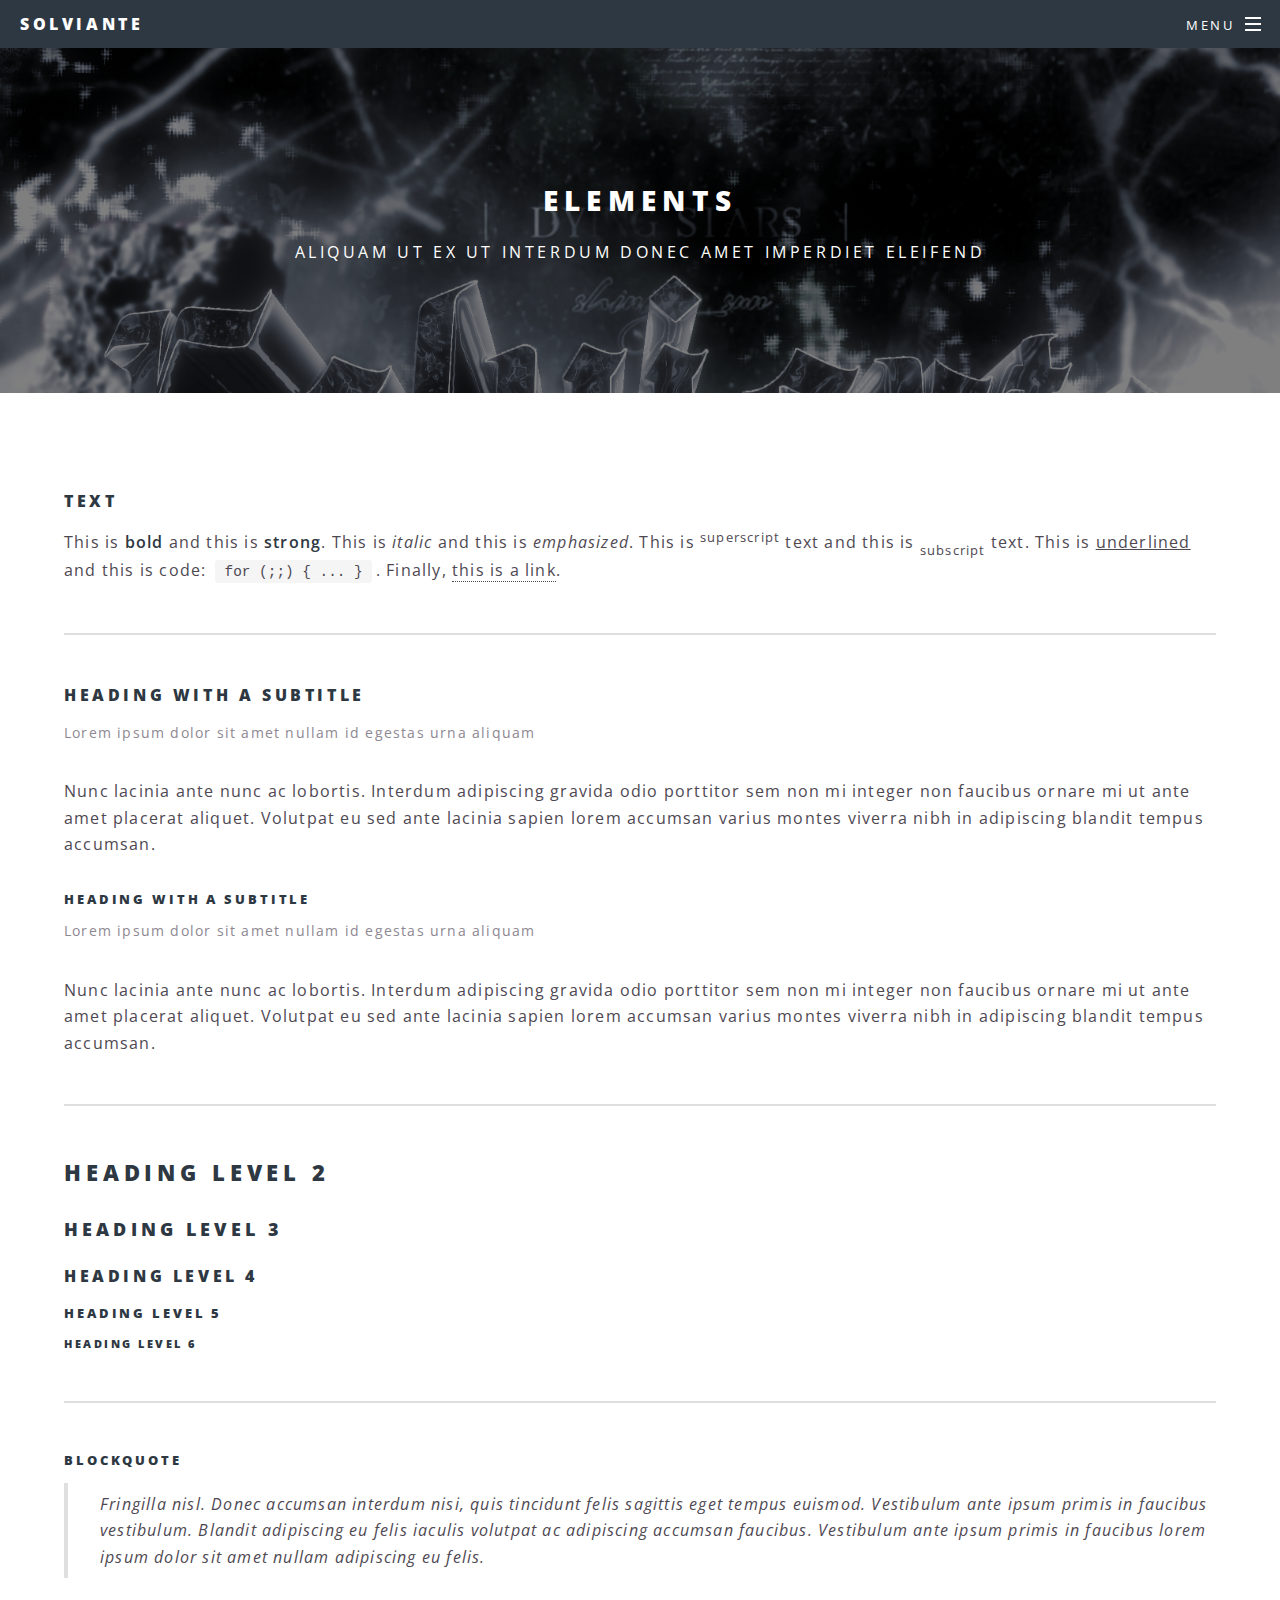
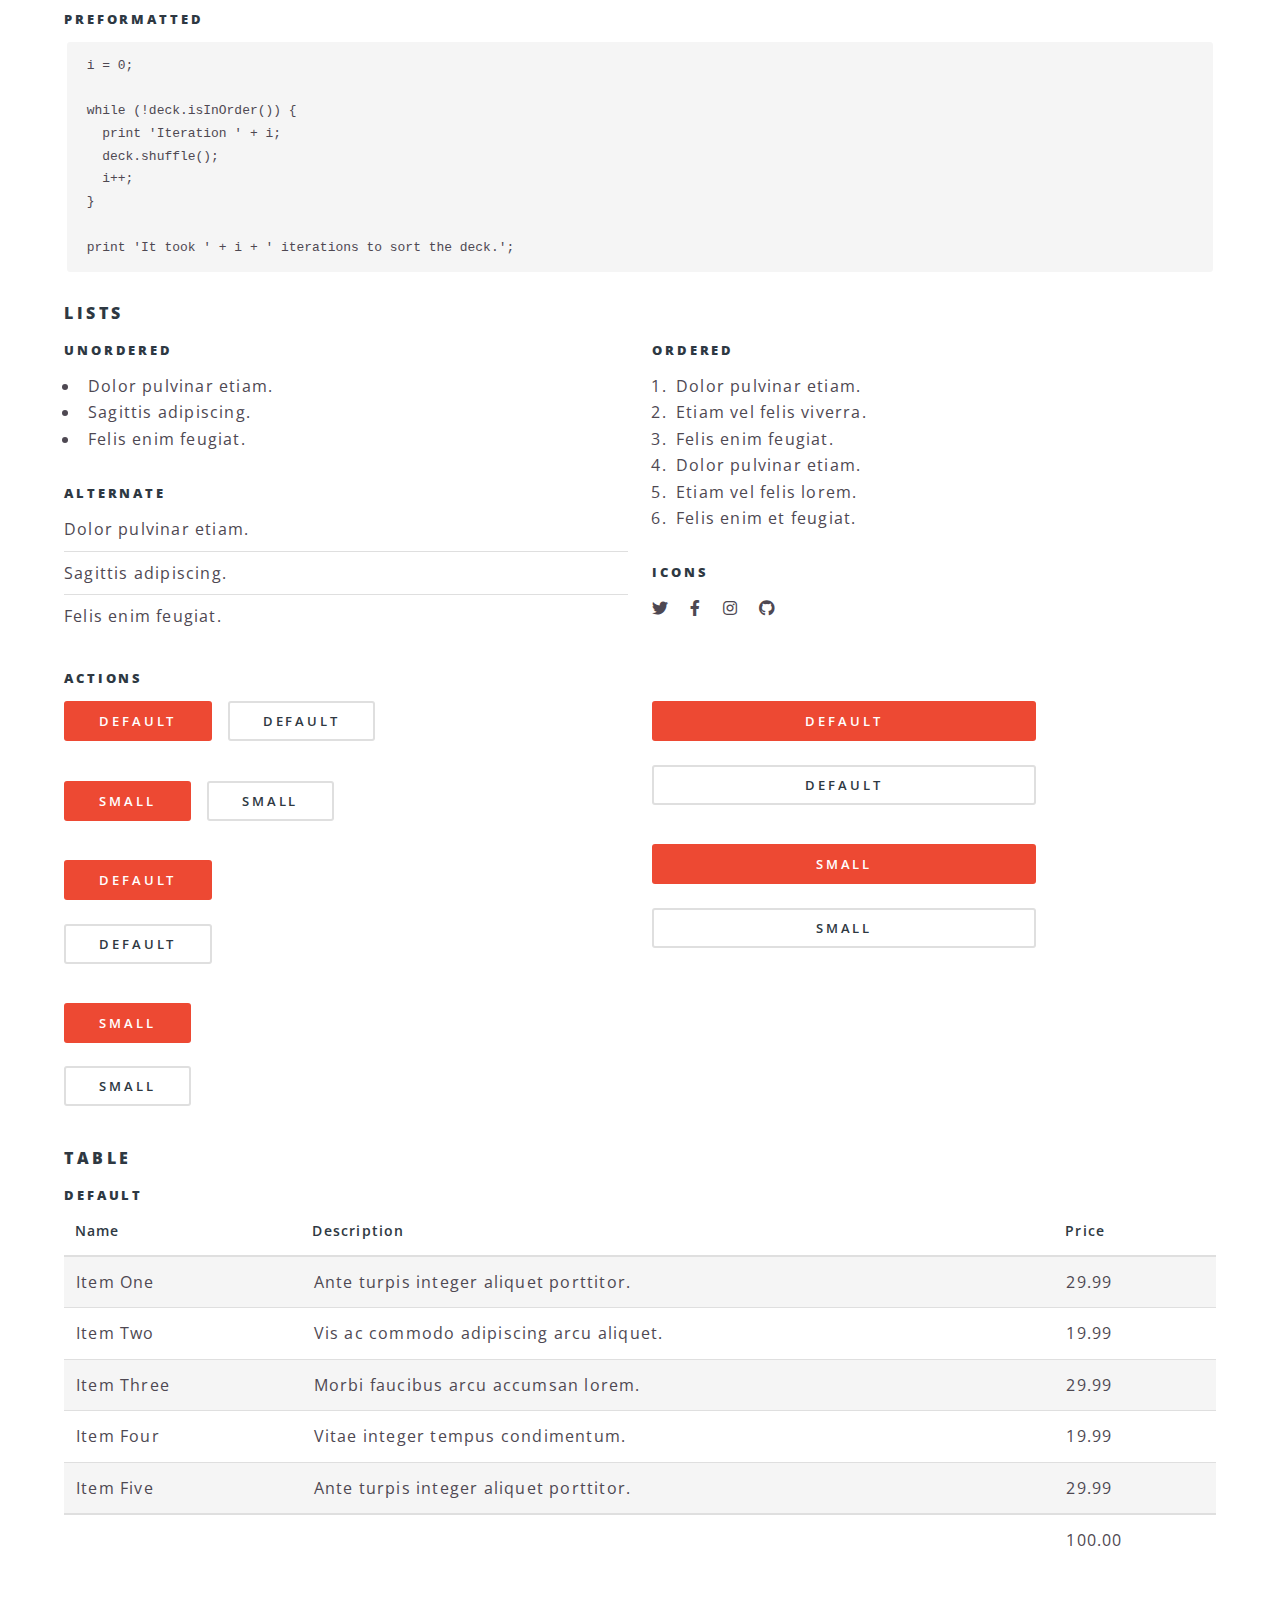
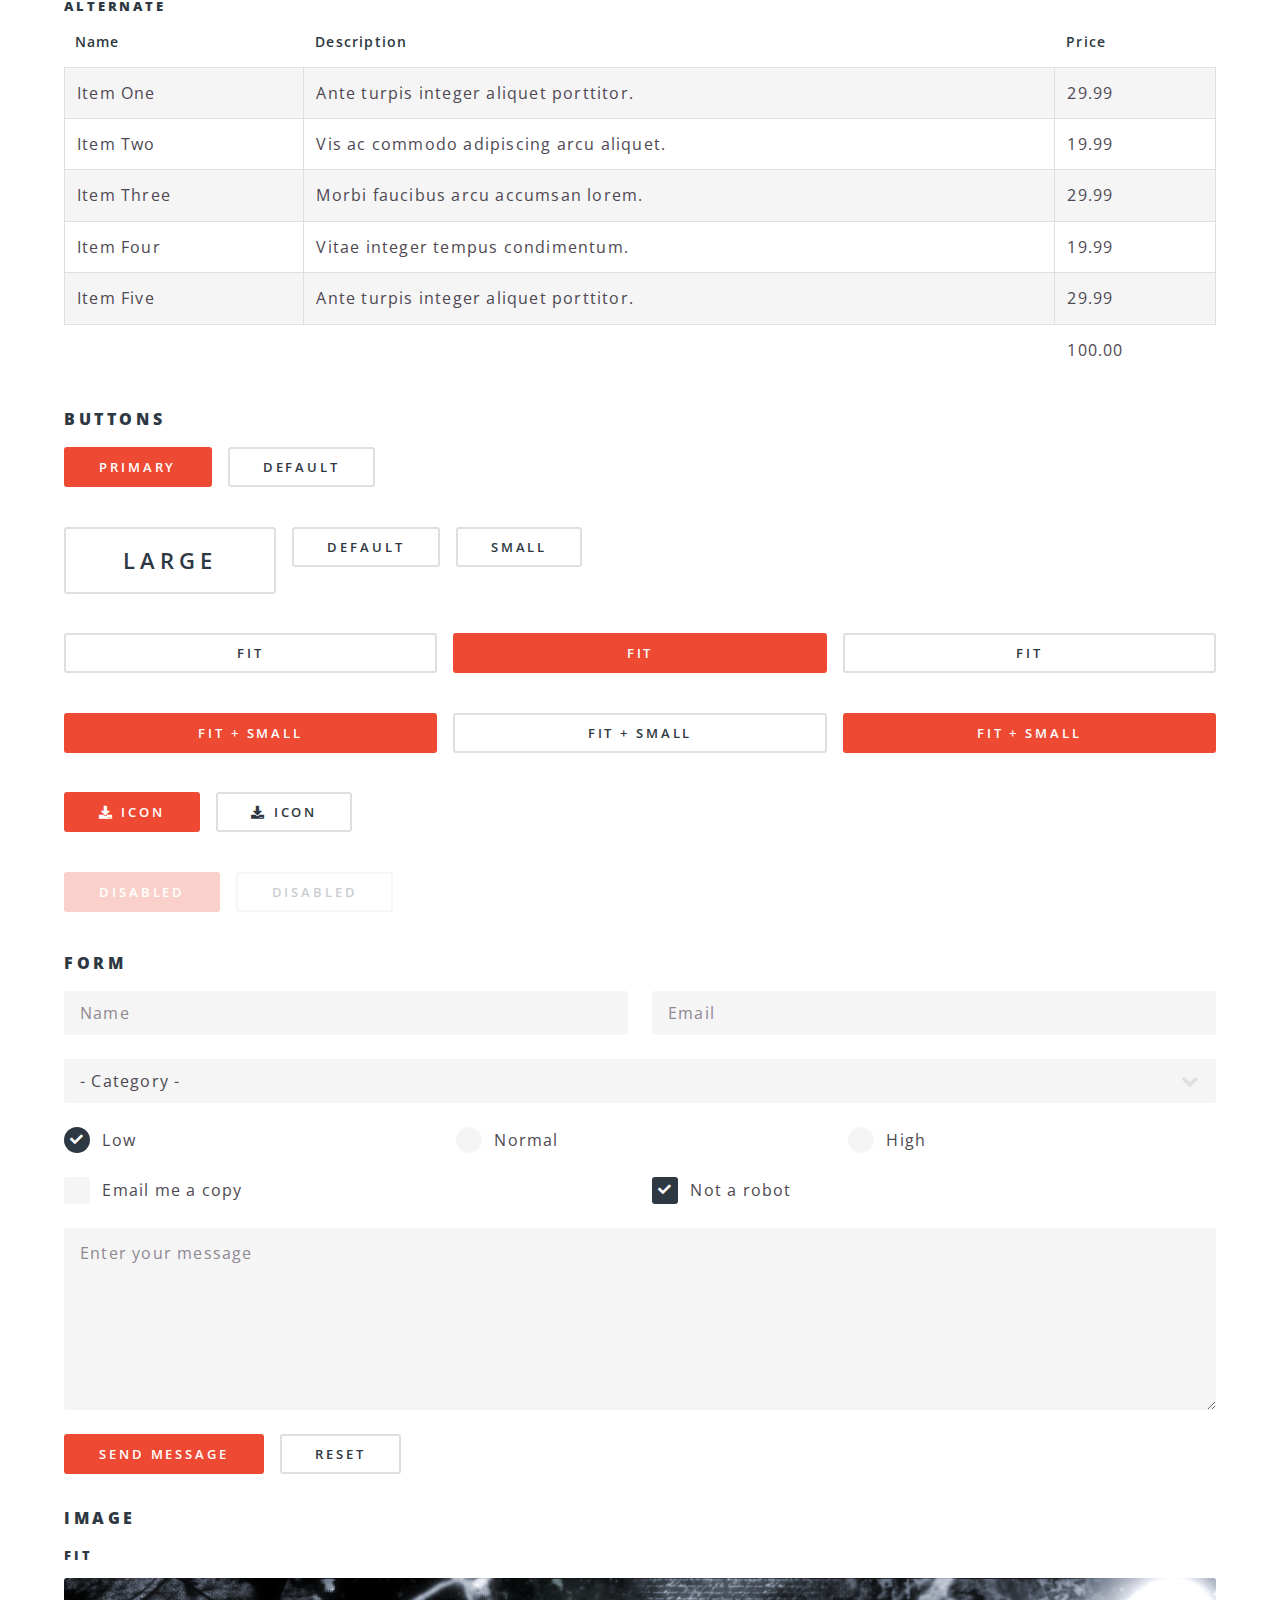
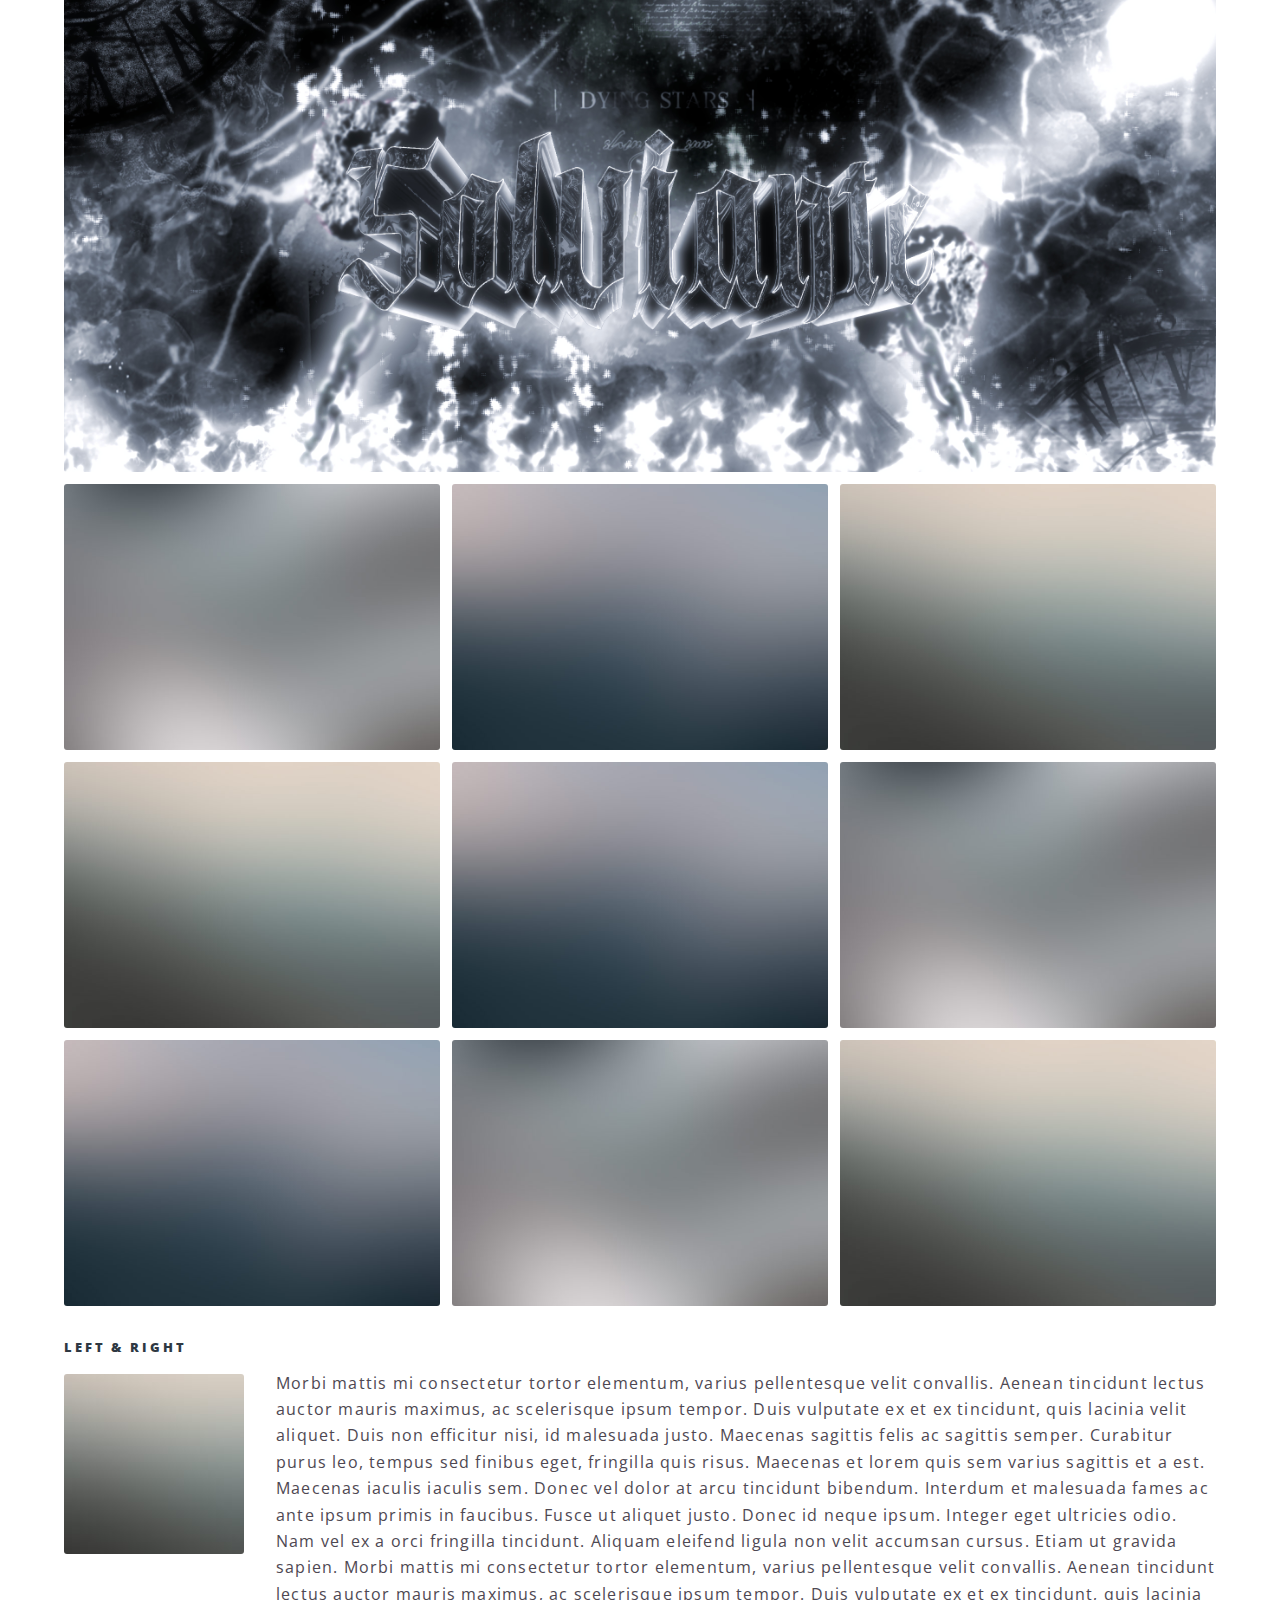
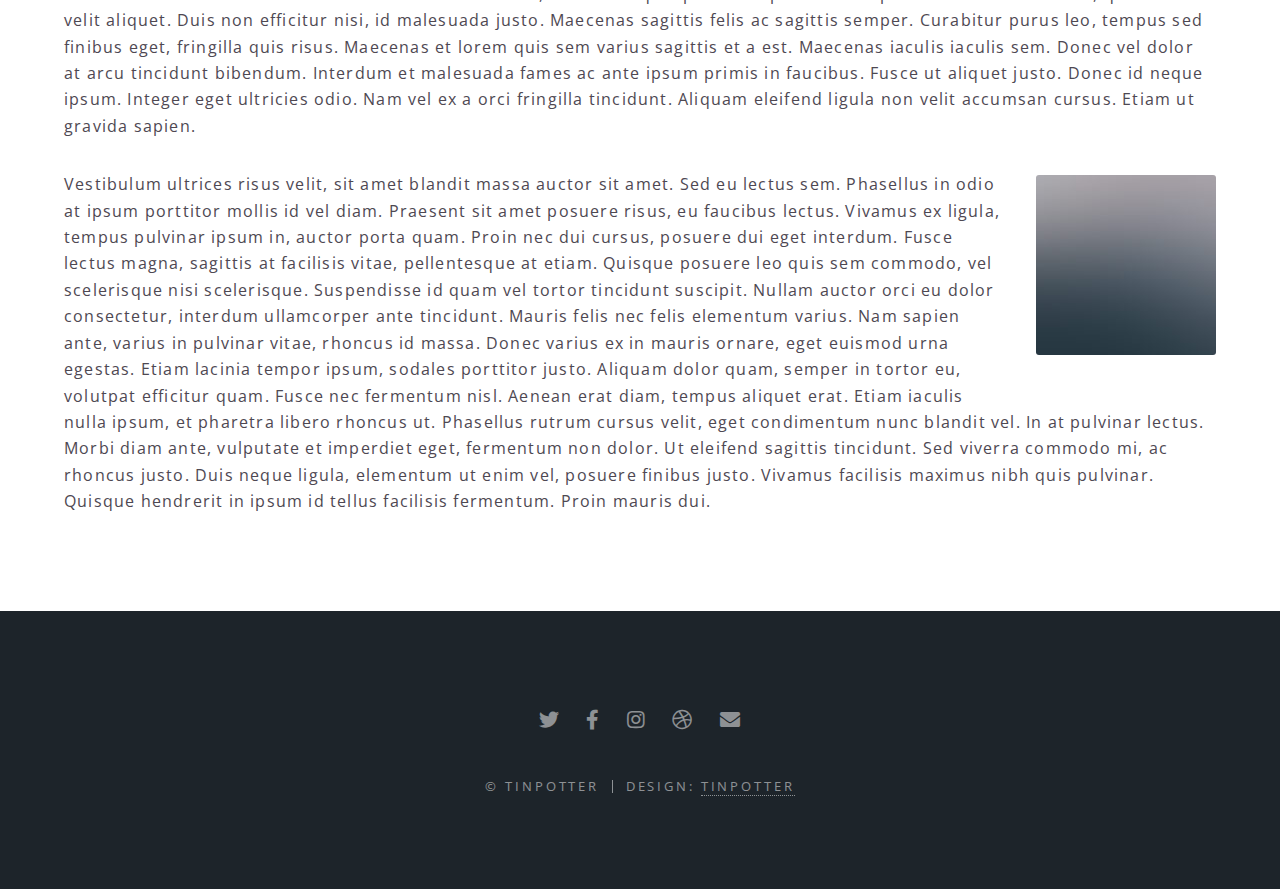
==== commit f21430b6: "Update elements.html" ====
--- a/elements.html
+++ b/elements.html
@@ -14,7 +14,7 @@
 
 				<!-- Header -->
 					<header id="header">
-						<h1><a href="index.html">Spectral</a></h1>
+						<h1><a href="index.html">Solviante</a></h1>
 						<nav id="nav">
 							<ul>
 								<li class="special">
@@ -24,8 +24,6 @@
 											<li><a href="index.html">Home</a></li>
 											<li><a href="generic.html">Generic</a></li>
 											<li><a href="elements.html">Elements</a></li>
-											<li><a href="#">Sign Up</a></li>
-											<li><a href="#">Log In</a></li>
 										</ul>
 									</div>
 								</li>
@@ -362,7 +360,7 @@
 							<li><a href="#" class="icon solid fa-envelope"><span class="label">Email</span></a></li>
 						</ul>
 						<ul class="copyright">
-							<li>&copy; Untitled</li><li>Design: <a href="http://html5up.net">HTML5 UP</a></li>
+							<li>&copy; Tinpotter</li><li>Design: <a href="https://github.com/TinPotter">Tinpotter</a></li>
 						</ul>
 					</footer>
 
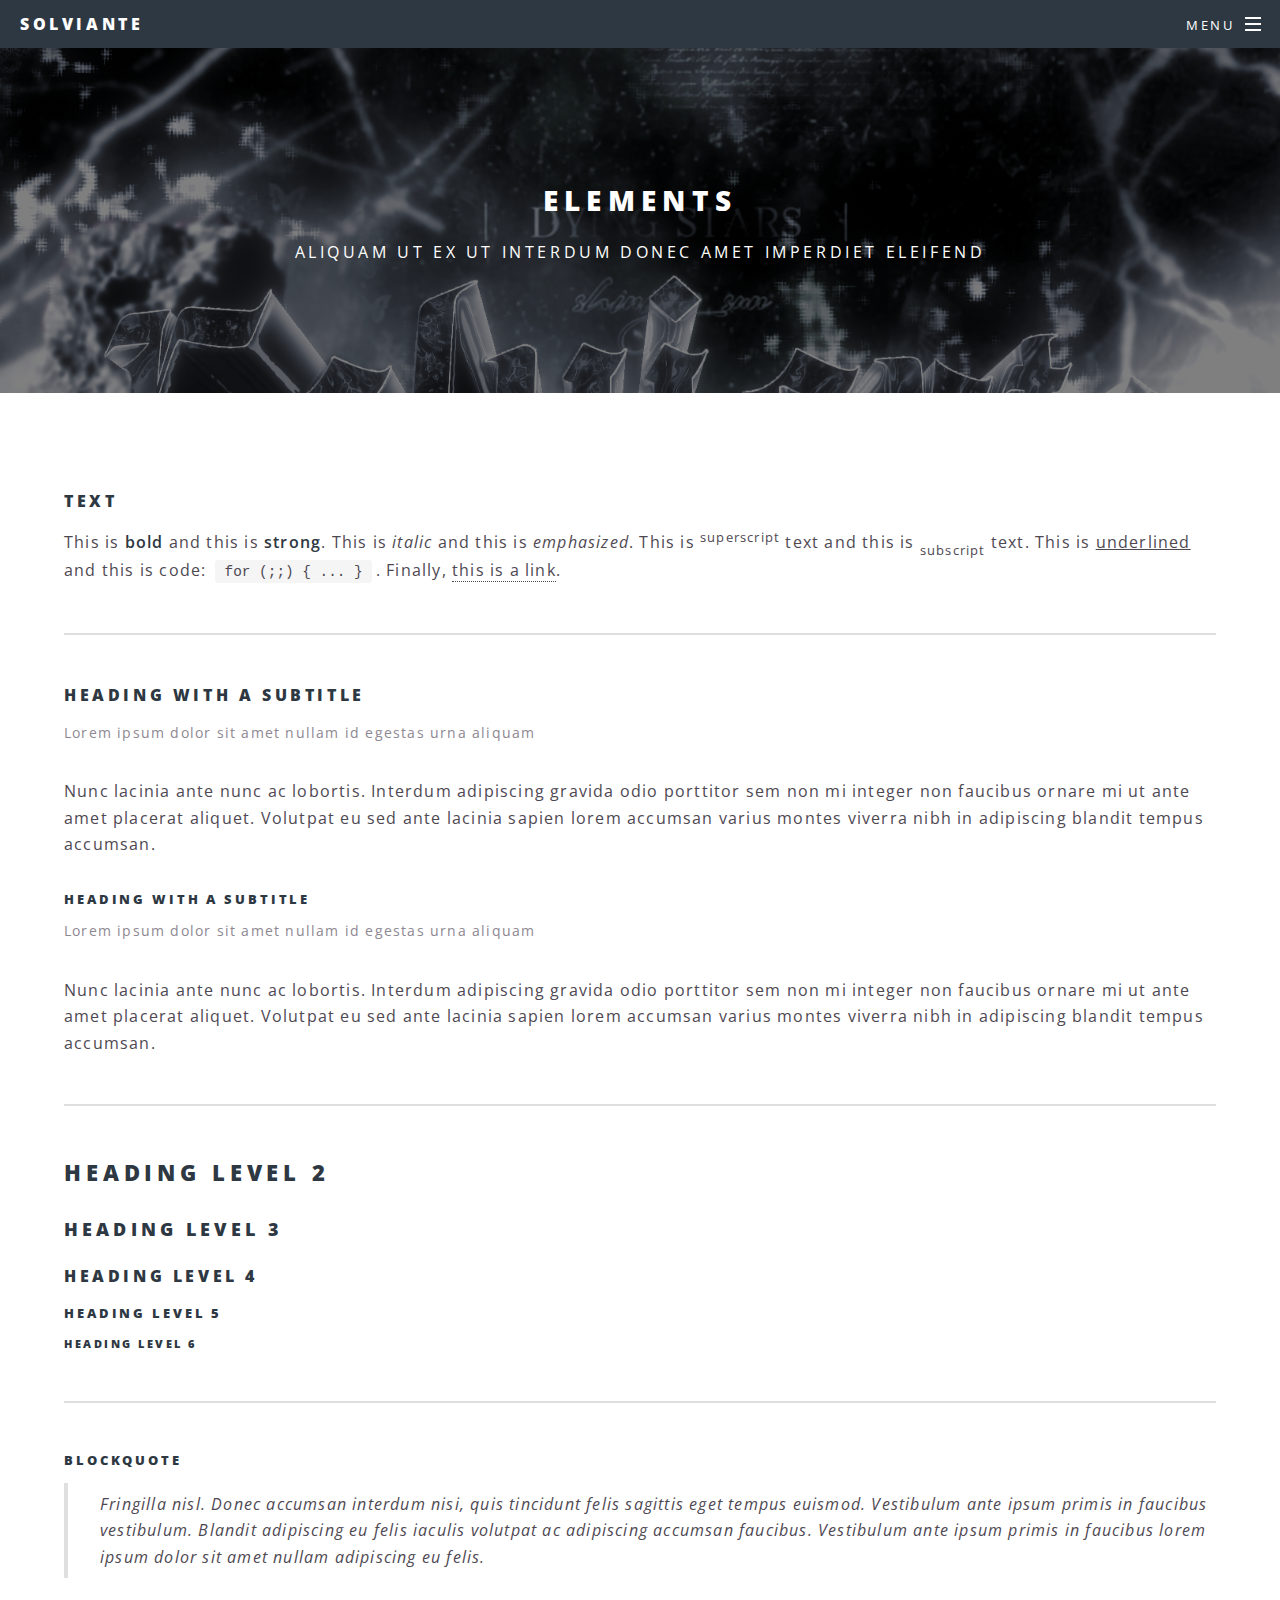
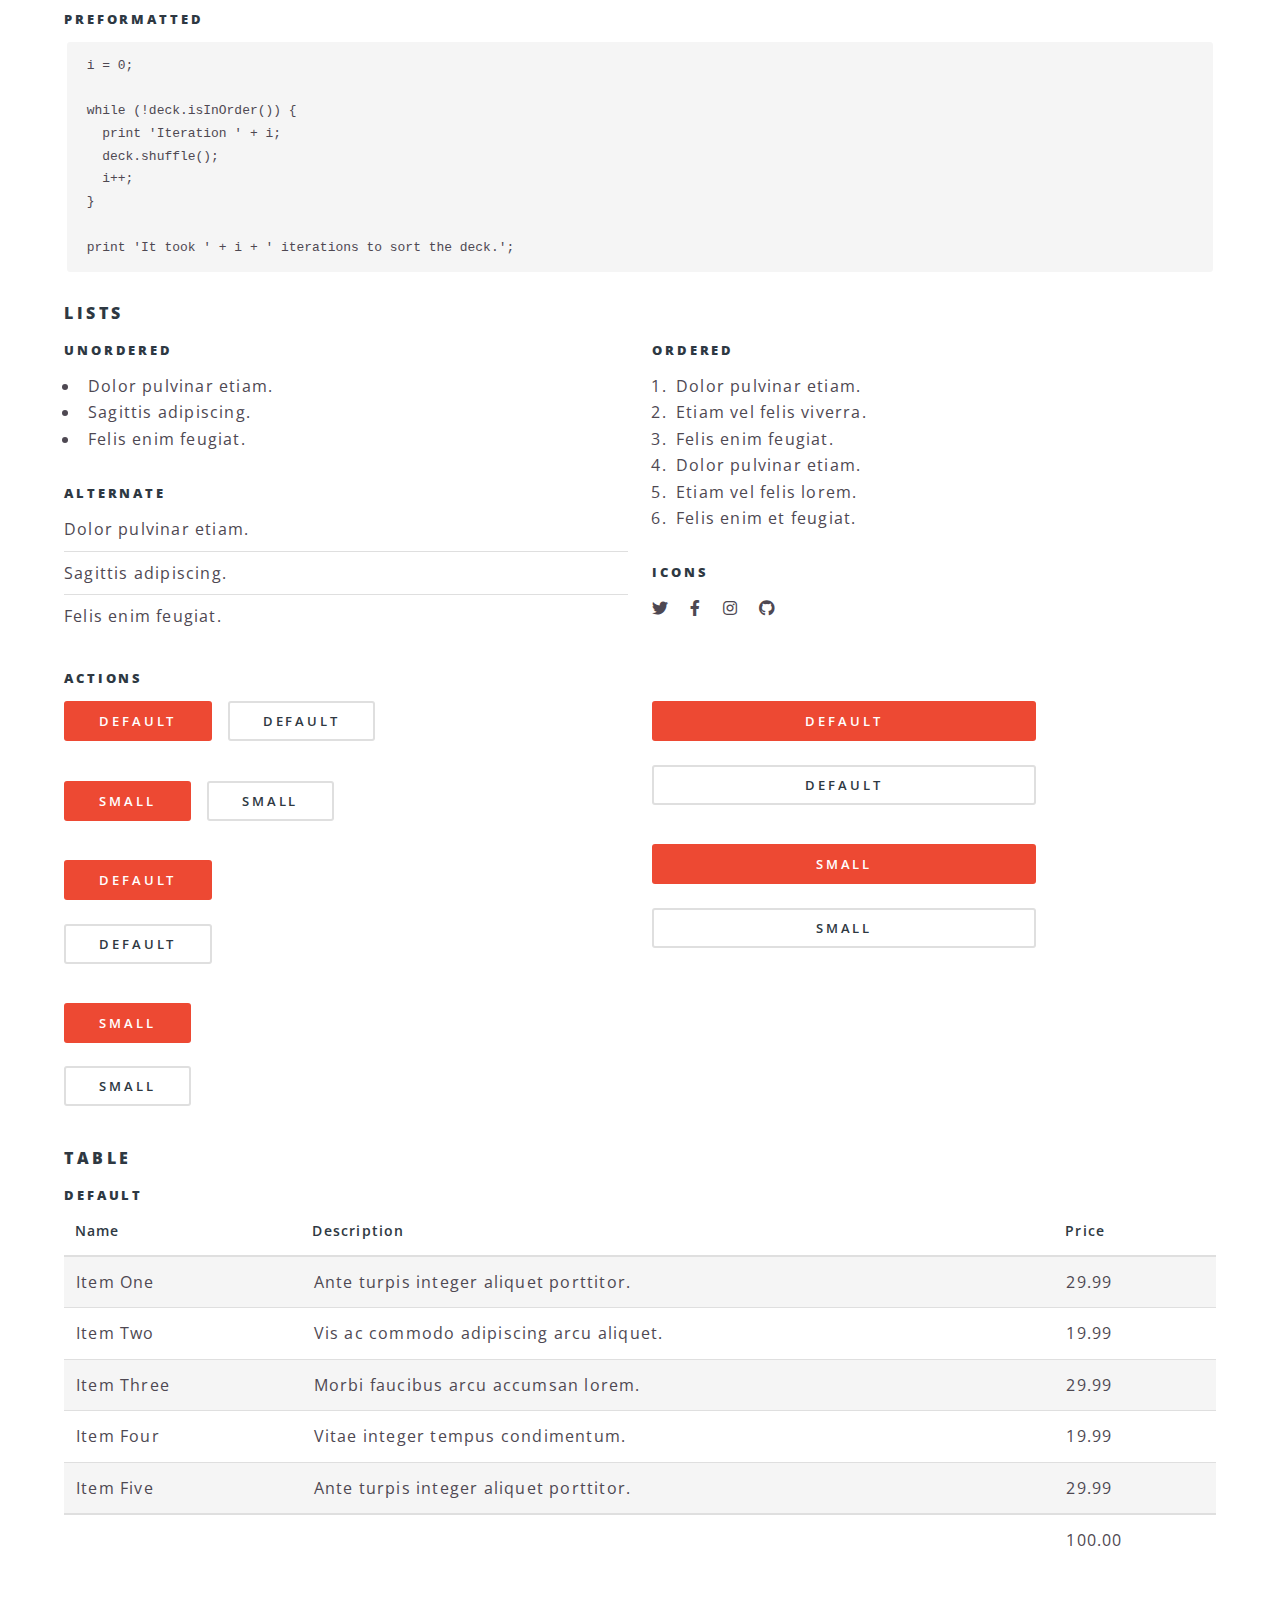
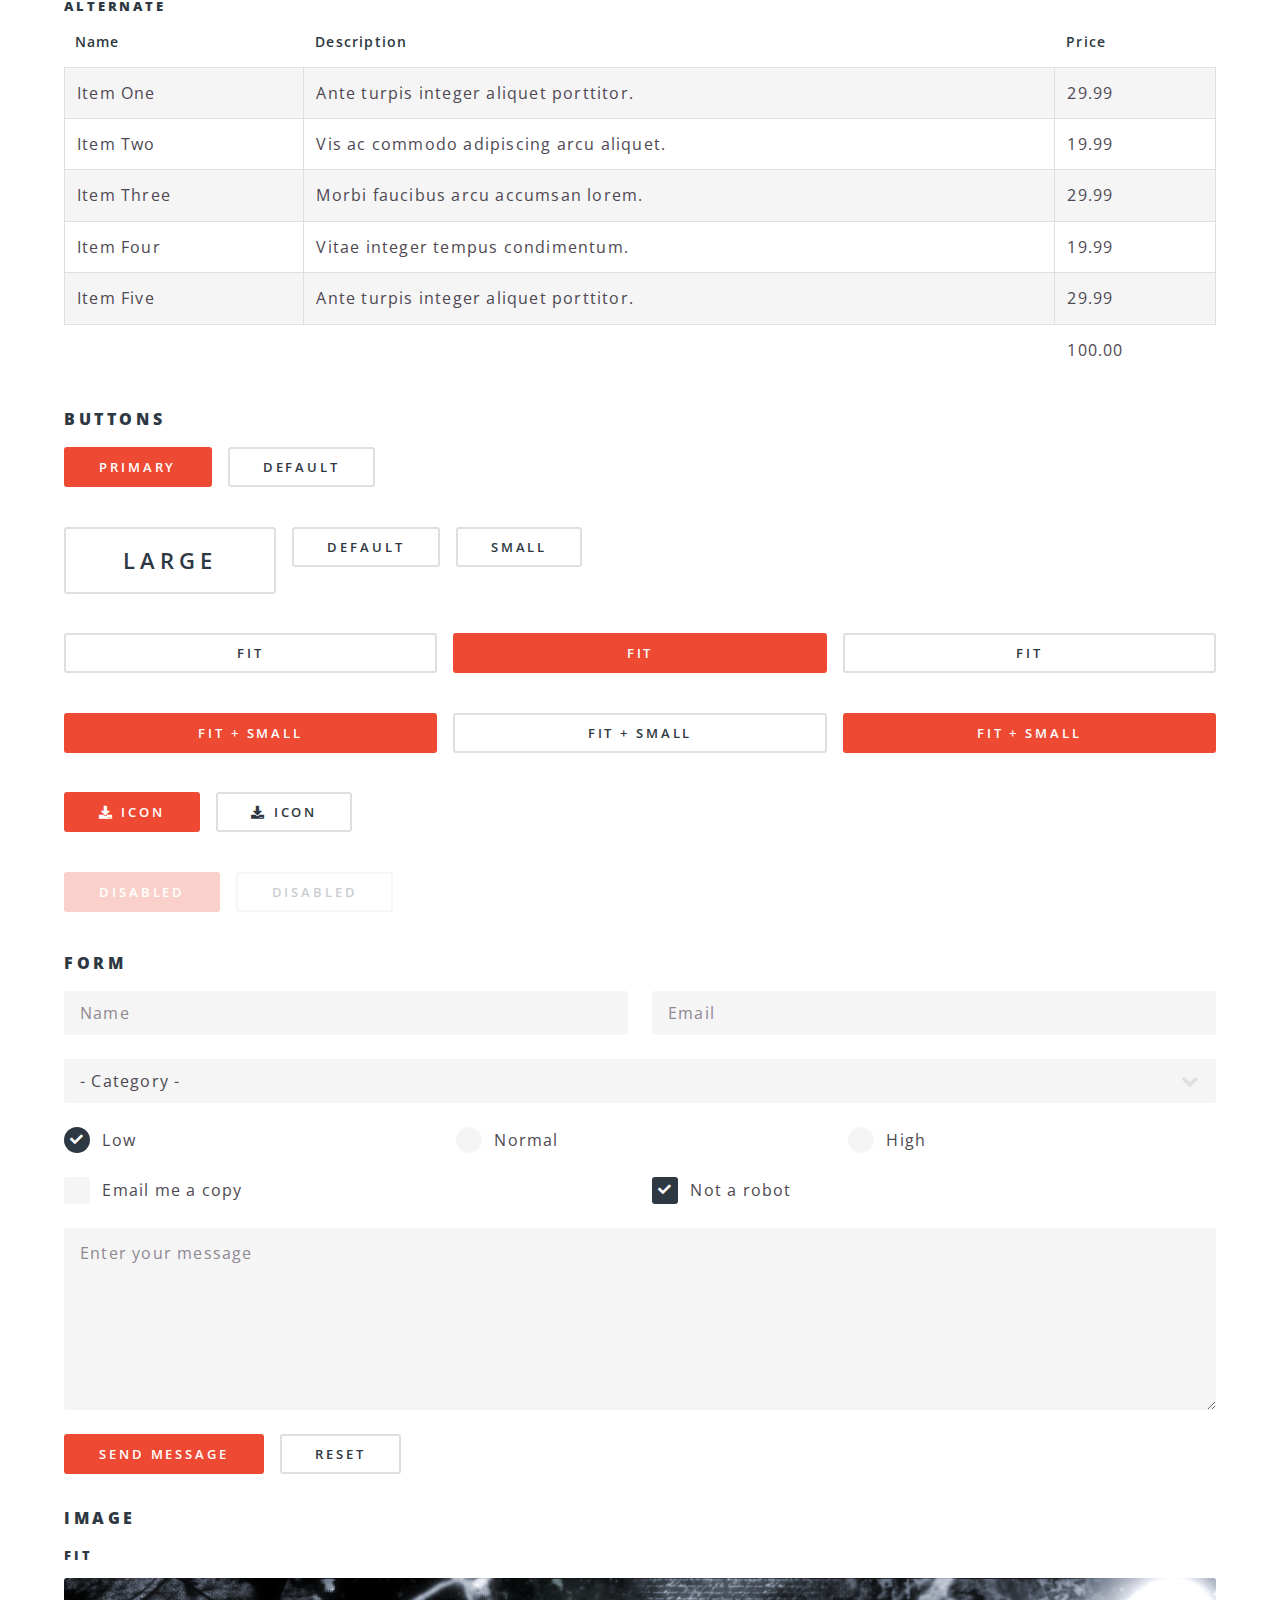
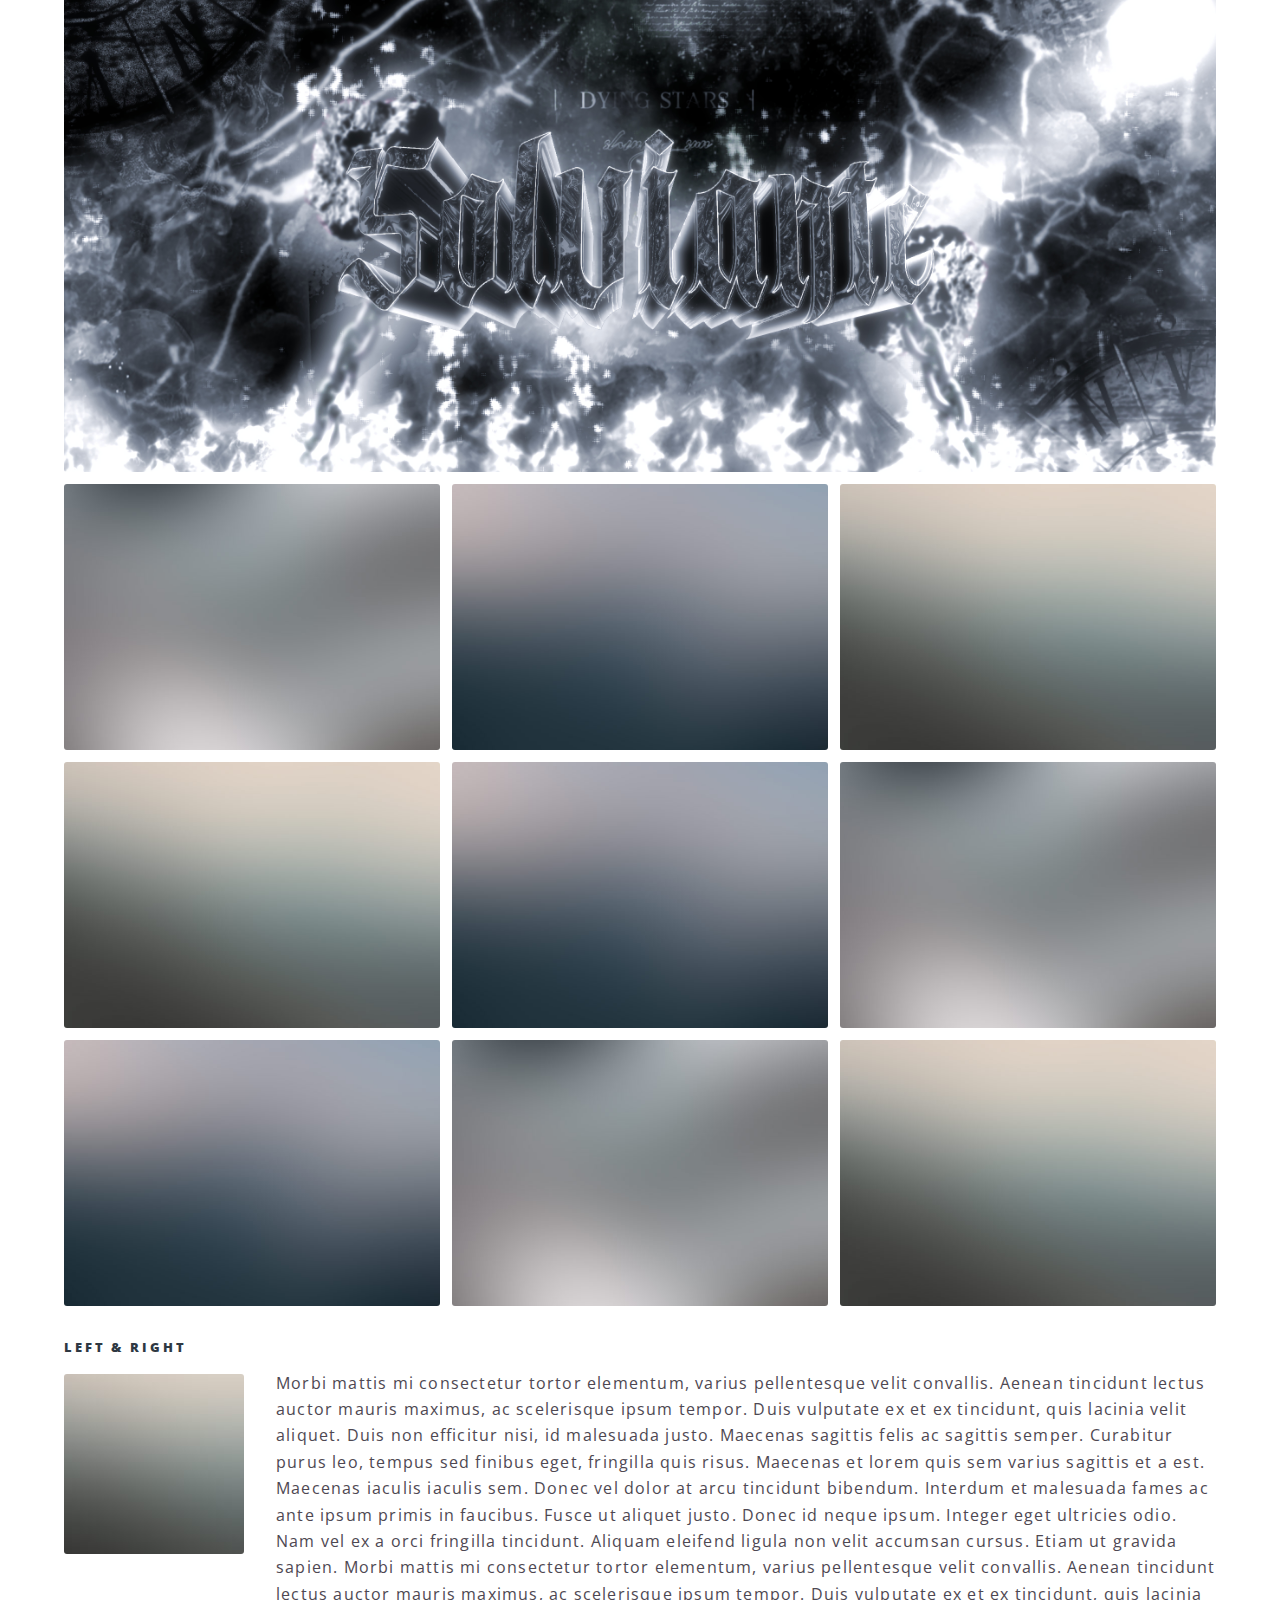
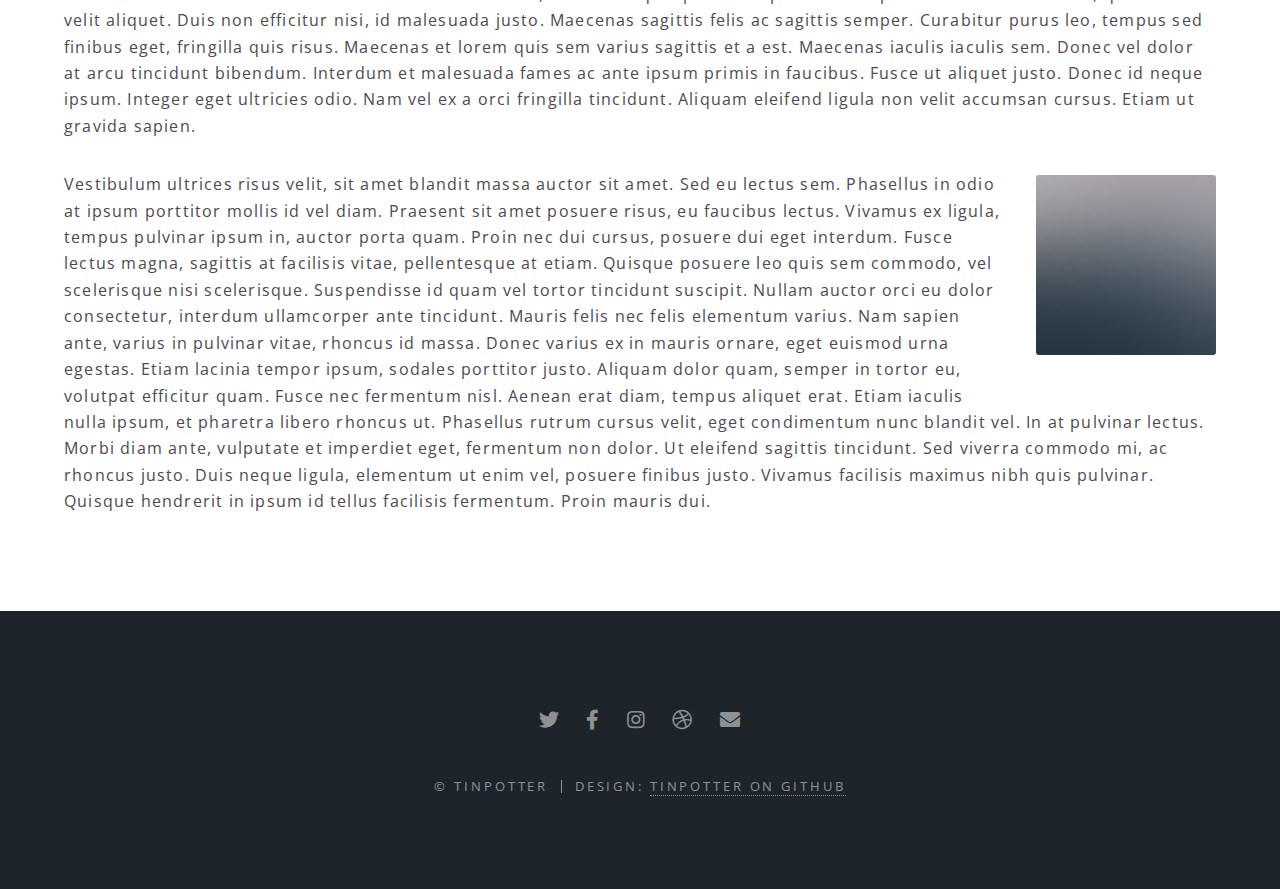
==== commit 86fc4b4f: "Update elements.html" ====
--- a/elements.html
+++ b/elements.html
@@ -360,7 +360,7 @@
 							<li><a href="#" class="icon solid fa-envelope"><span class="label">Email</span></a></li>
 						</ul>
 						<ul class="copyright">
-							<li>&copy; Tinpotter</li><li>Design: <a href="https://github.com/TinPotter">Tinpotter</a></li>
+							<li>&copy; Tinpotter</li><li>Design: <a href="https://github.com/TinPotter">Tinpotter on Github</a></li>
 						</ul>
 					</footer>
 
